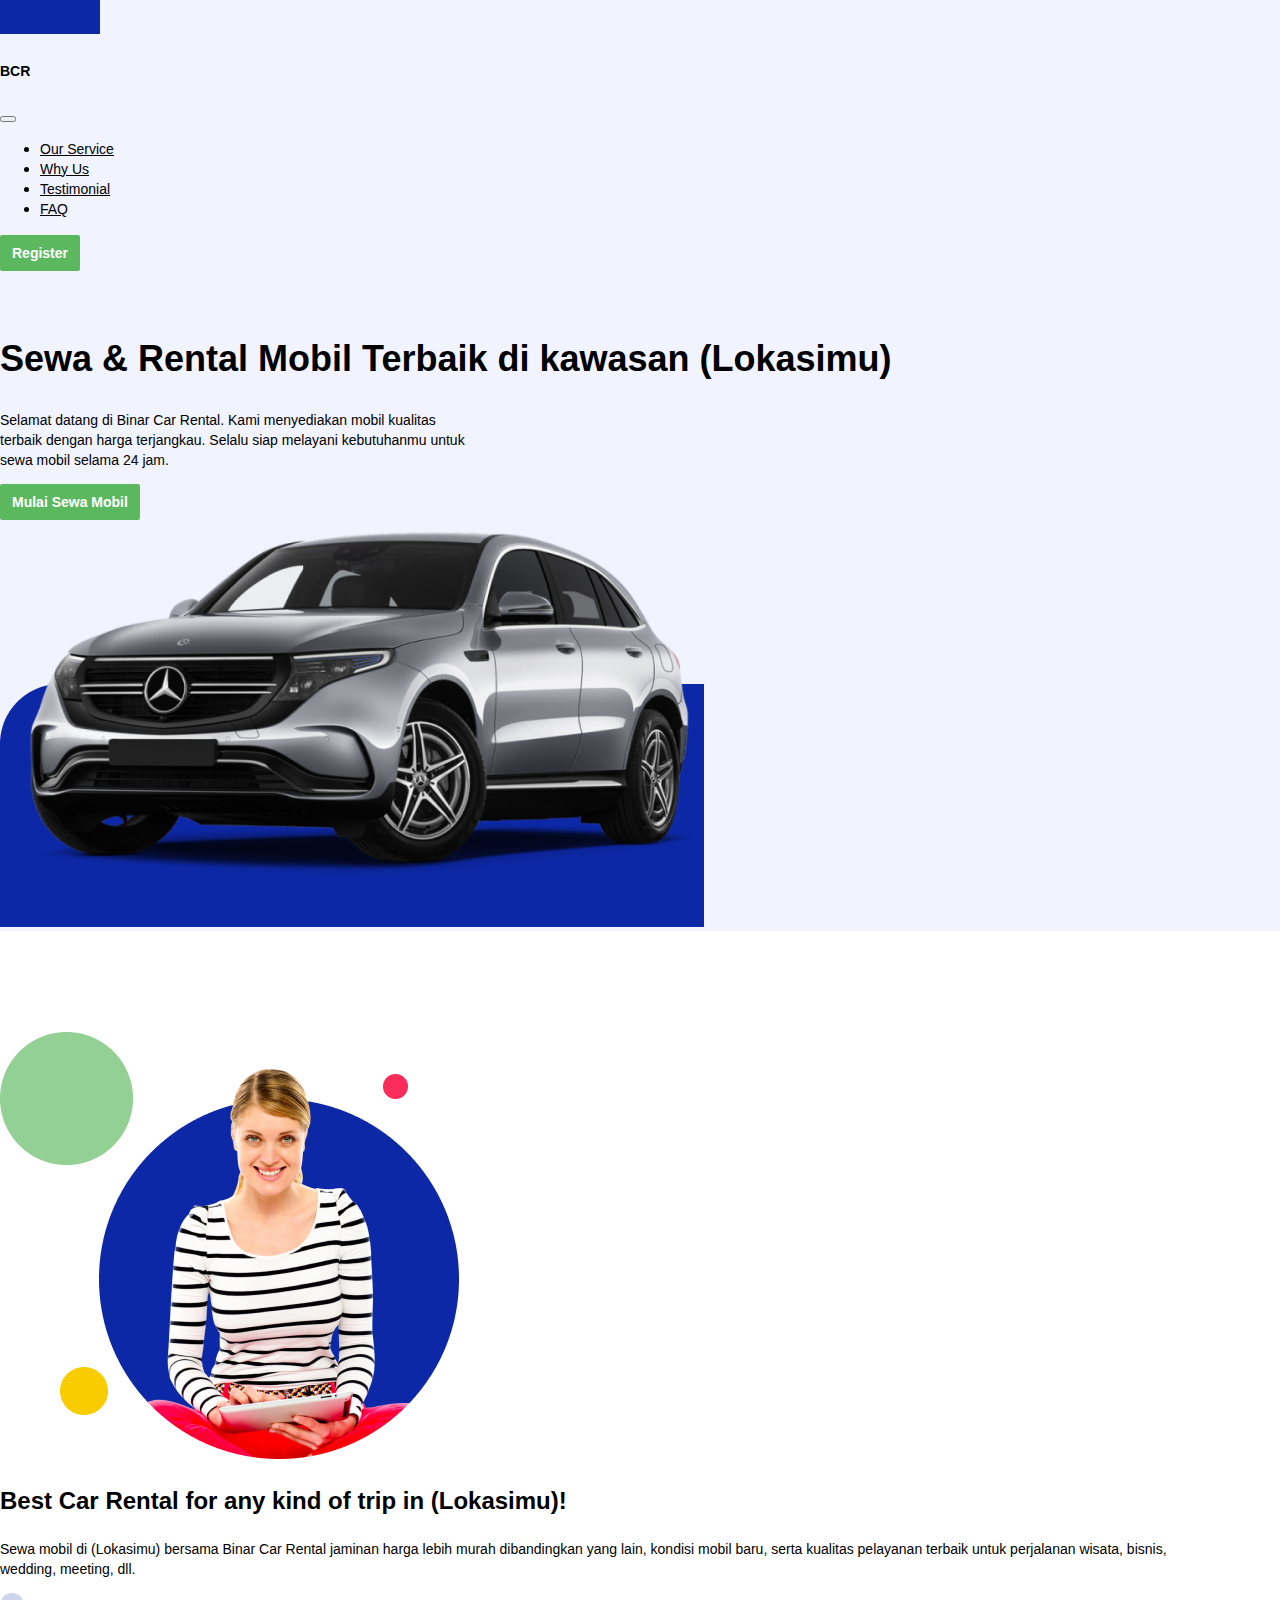
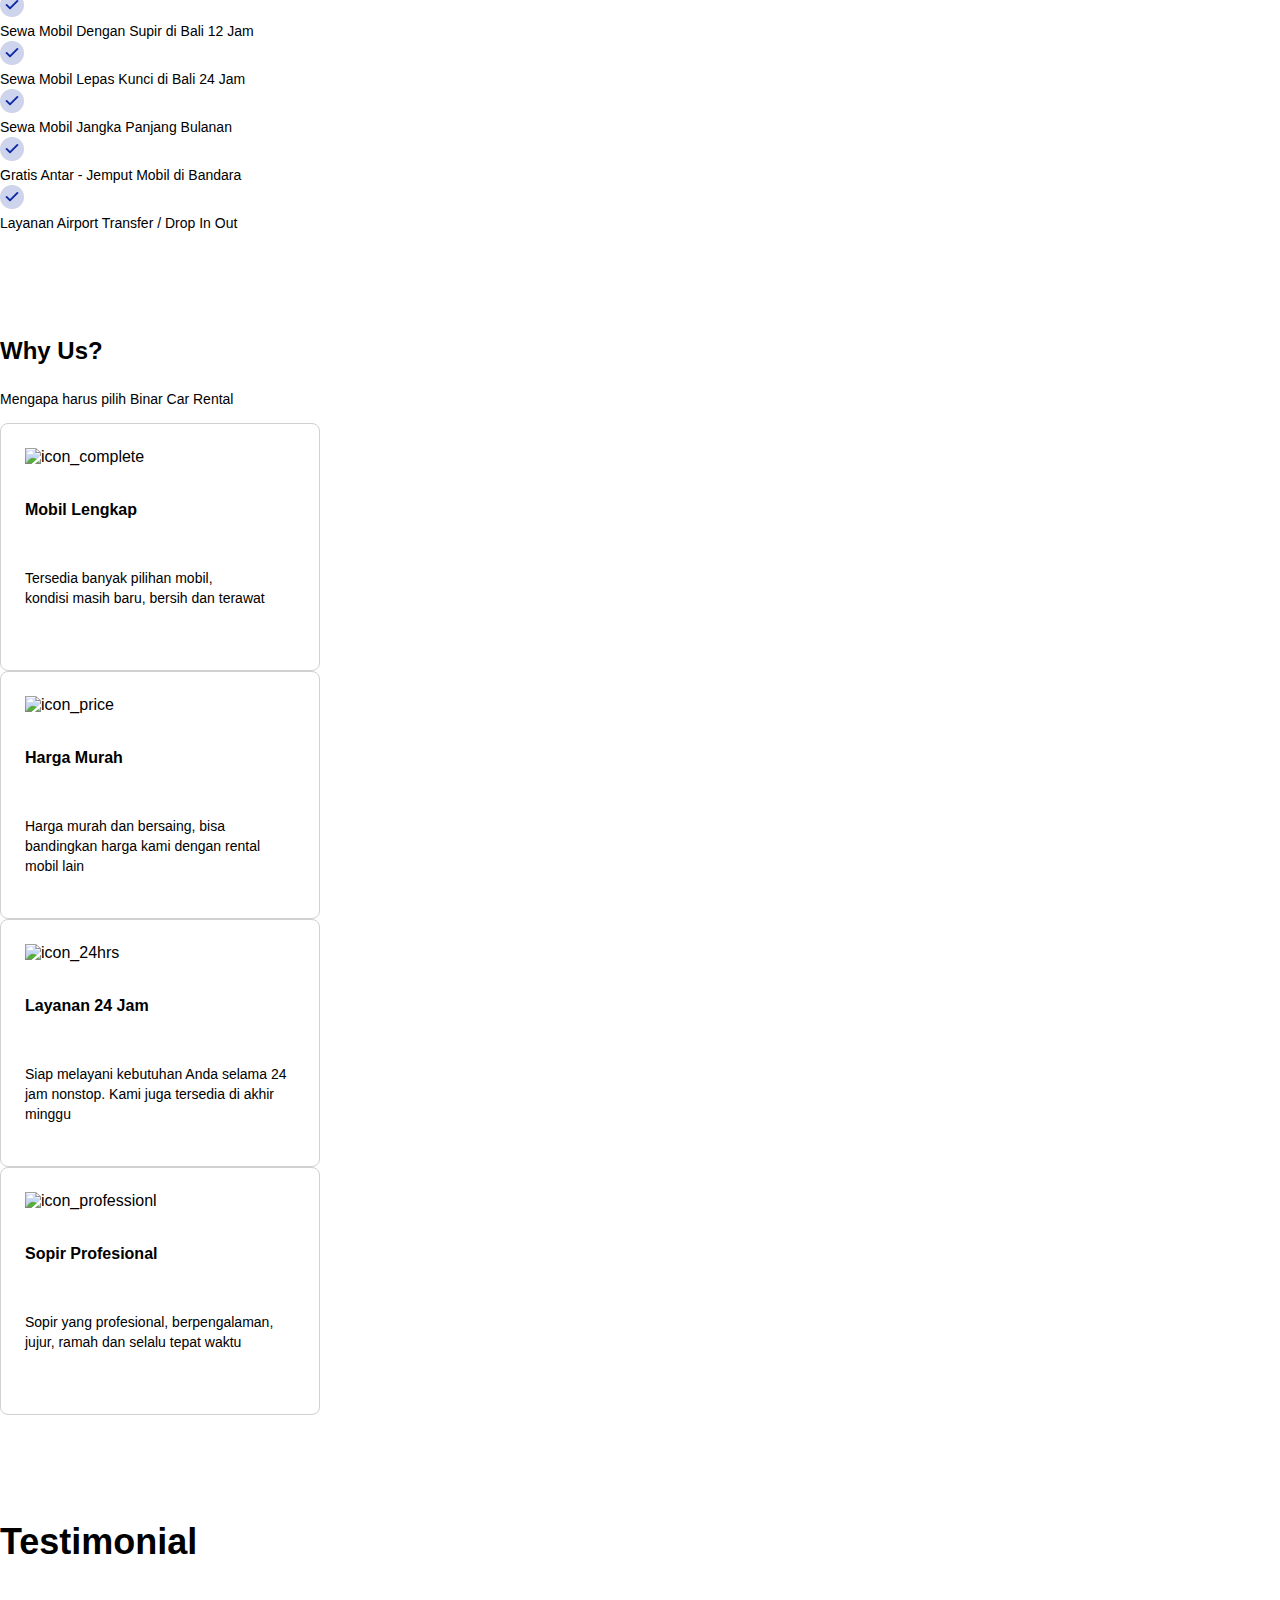
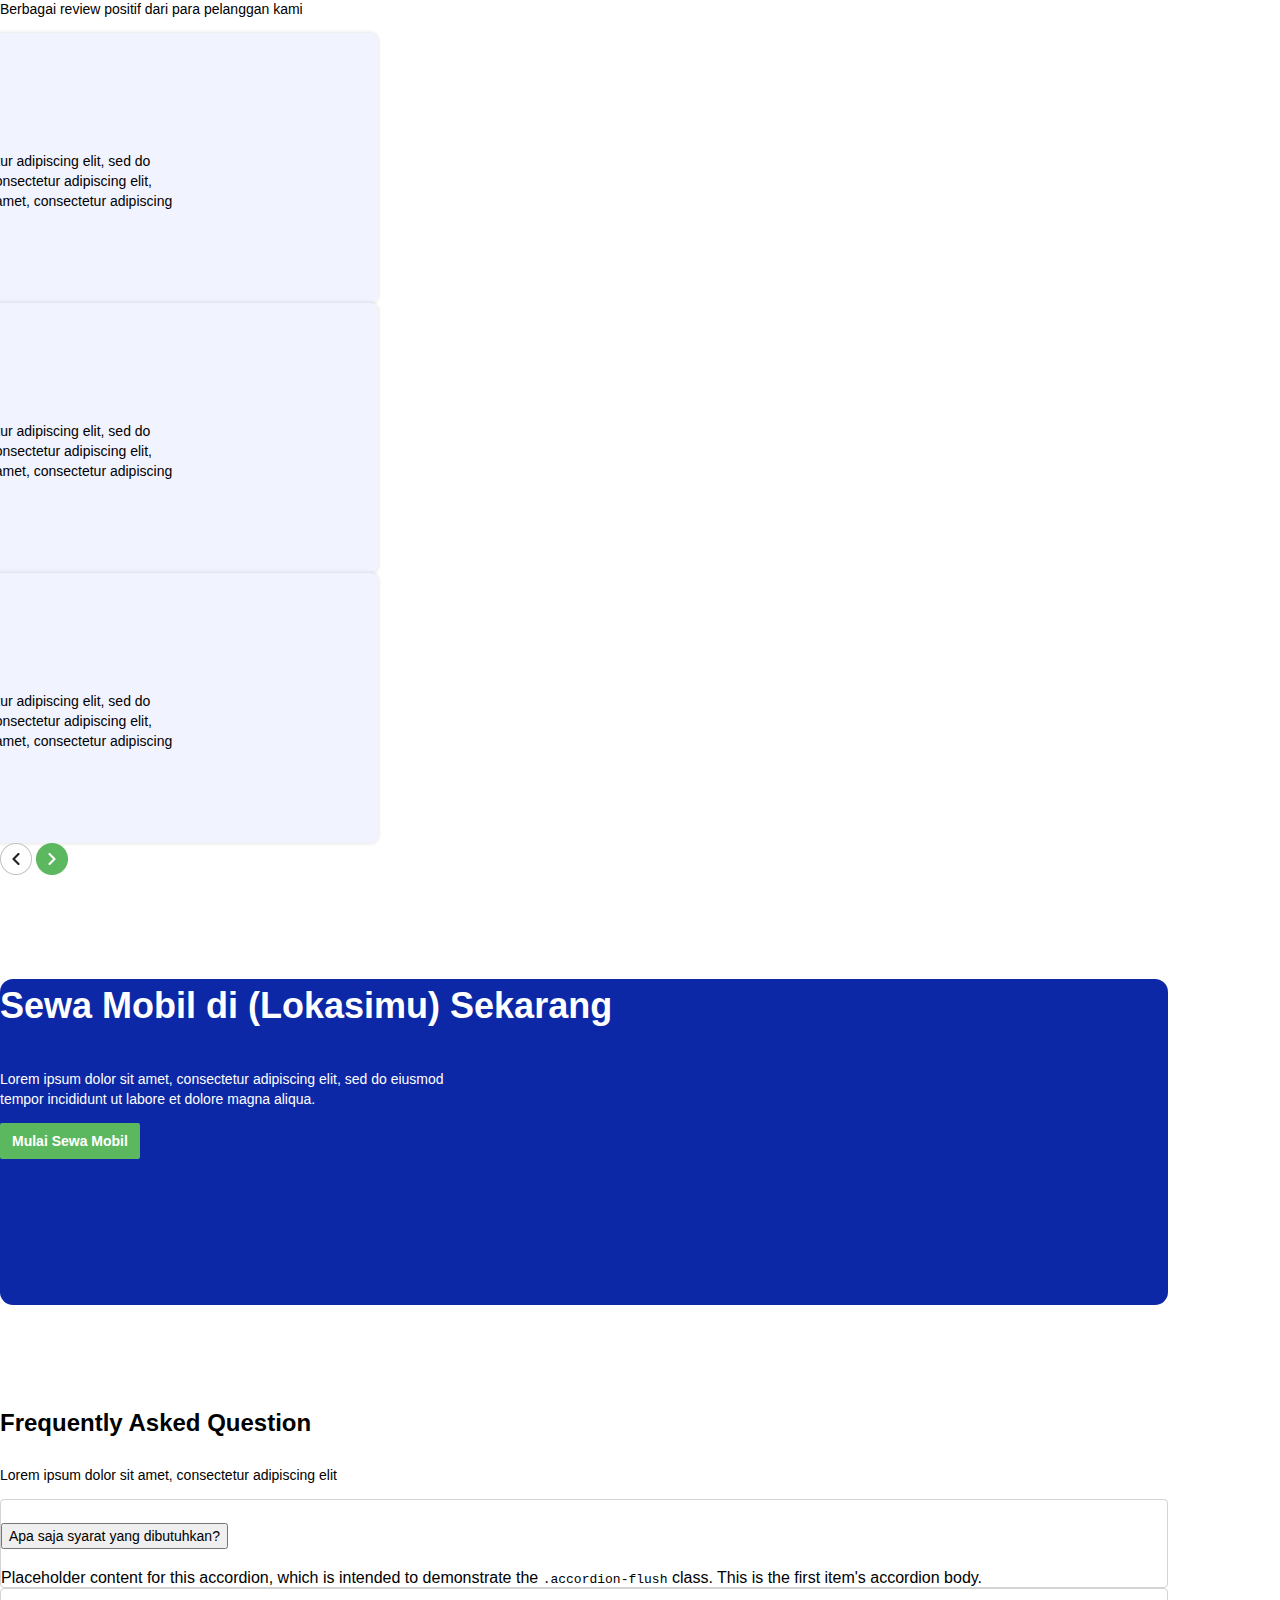
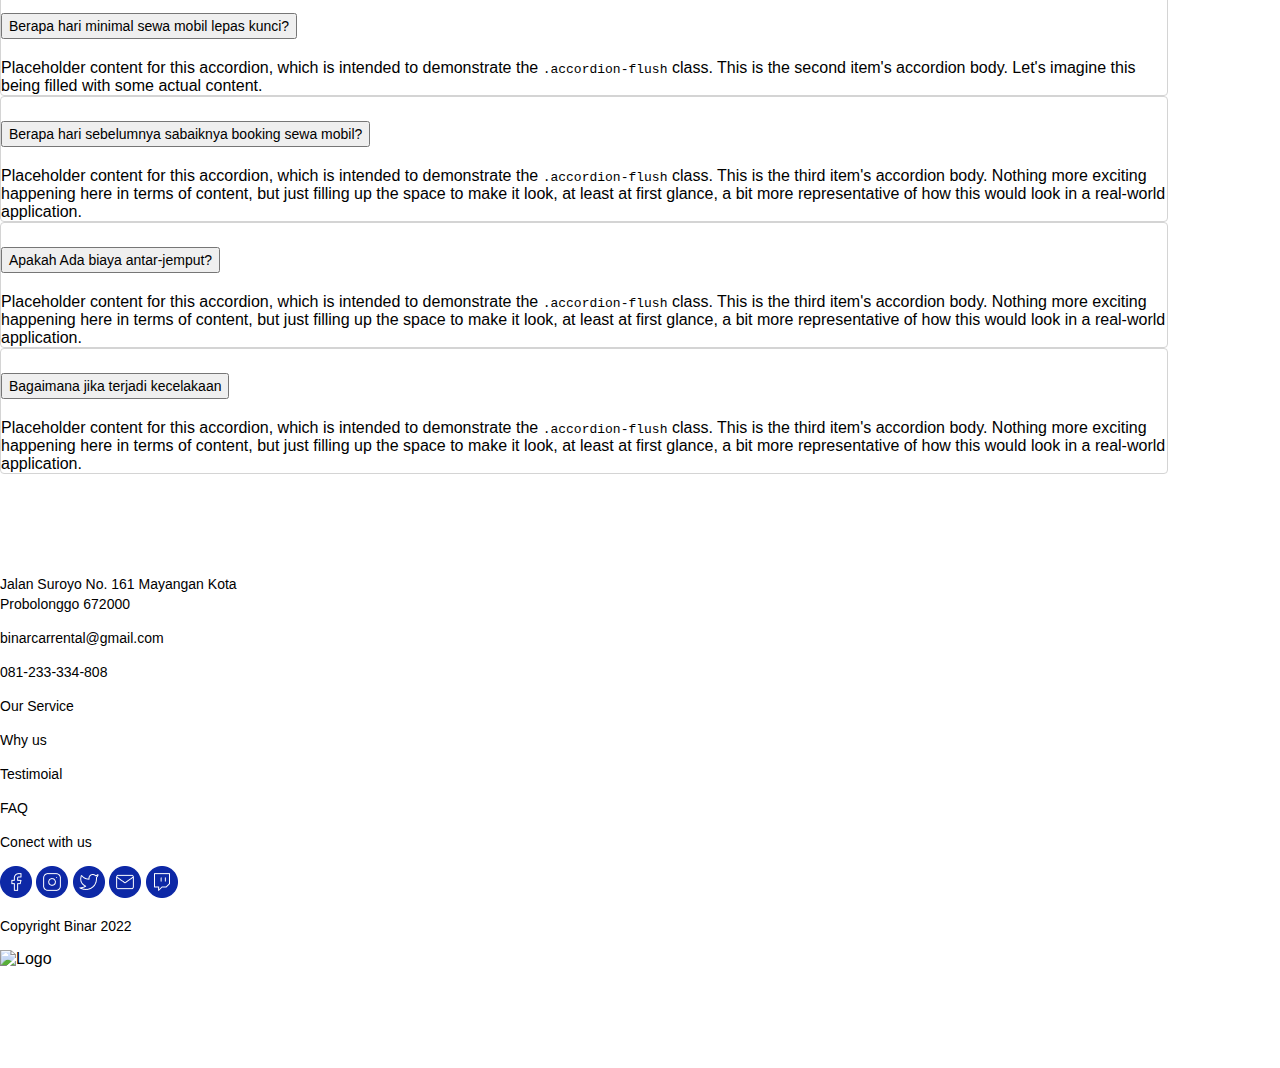
==== index.html @ ab1c1f04 "feat(rental-car):add landing page" ====
<!DOCTYPE html>
<html lang="en">

<head>
    <meta charset="UTF-8">
    <meta name="viewport" content="width=device-width, initial-scale=1.0">
    <title>Binar Rent Car</title>
    <link href="https://cdn.jsdelivr.net/npm/bootstrap@5.3.1/dist/css/bootstrap.min.css" rel="stylesheet"
        integrity="sha384-4bw+/aepP/YC94hEpVNVgiZdgIC5+VKNBQNGCHeKRQN+PtmoHDEXuppvnDJzQIu9" crossorigin="anonymous" />
    <link rel="stylesheet" href="style.css">
    <script src="https://cdn.jsdelivr.net/npm/bootstrap@5.3.1/dist/js/bootstrap.bundle.min.js"
        integrity="sha384-HwwvtgBNo3bZJJLYd8oVXjrBZt8cqVSpeBNS5n7C8IVInixGAoxmnlMuBnhbgrkm"
        crossorigin="anonymous"></script>
</head>

<body>
    <!-- NAVBAR -->
    <header class="navigation-bar max-body mx-auto">
        <nav class="navbar navbar-expand-lg nav-bg-color pt-4 pb-0">
            <div class="container max-content px-3 px-sm-3 px-xl-0">
                <a class="navbar-brand " href="#"><img src="assets/logo.png" alt="logo"></a>
                <button class="toggle-button " href="#offcanvasExample" role="button" data-bs-toggle="offcanvas"
                    data-bs-target="#offcanvasExample" aria-controls="offcanvasExample">
                    <img src="assets/fi_menu.svg" alt="toogle-icon">
                </button>

                <div class="offcanvas offcanvas-end flex-grow-0" style="max-width: 50% !important;" tabindex="-1"
                    id="offcanvasExample" aria-labelledby="offcanvasExampleLabel">
                    <div class="offcanvas-header pb-2">
                        <h5 class="offcanvas-title body-bold" id="offcanvasExample">BCR</h5>
                        <button type="button" class="btn-close" data-bs-dismiss="offcanvas" aria-label="Close"></button>
                    </div>
                    <div class="offcanvas-body end-0 pt-0">
                        <ul class="navbar-nav me-0">
                            <li class="nav-item mx-0 me-lg-2">
                                <a class="nav-link body-regular" href="#our-service">Our Service</a>
                            </li>
                            <li class="nav-item mx-0 mx-lg-2">
                                <a class="nav-link body-regular" href="#why-us">Why Us</a>
                            </li>
                            <li class="nav-item mx-0 mx-lg-2">
                                <a class="nav-link body-regular" href="#testimonial">Testimonial</a>
                            </li>
                            <li class="nav-item mx-0 mx-lg-2">
                                <a class="nav-link body-regular" href="#faq">FAQ</a>
                            </li>
                        </ul>
                        <button class="button-s mx-0 ms-lg-2">Register</button>
                    </div>
                </div>
            </div>
        </nav>
    </header>
    </header>
    <!-- HERO -->
    <section id="hero" class="nav-bg-color h-100 max-body mx-auto">
        <div class="container-fluid pt-37 px-0">
            <div class="row row-gap-4 mx-3 mx-md-0">
                <div class="col-lg-5 align-self-center offset-xl-1 px-0 ps-sm-3">
                    <h1 class="big-header">
                        Sewa & Rental Mobil Terbaik di kawasan (Lokasimu)
                    </h1>
                    <p class="body-light hero-p mt-2">
                        Selamat datang di Binar Car Rental. Kami menyediakan mobil
                        kualitas terbaik dengan harga terjangkau. Selalu siap melayani kebutuhanmu
                        untuk sewa mobil selama 24 jam.
                    </p>
                    <button class="button-s">Mulai Sewa Mobil</button>
                </div>
                <div class="col-lg-6 px-0 ps-lg-3 offset-xl-0 offset-lg-1 ">
                    <img src="assets/img_car.png" alt="car" class="img-fluid float-end">
                </div>
            </div>
        </div>
    </section>
    <!-- OUR SERVICE -->
    <section id="our-service" class="max-body mx-auto mt-100">
        <div class="container max-content">
            <div class="row gap-sm-5 px-3 row-gap-4 justify-content-center">
                <div class="col-10 col-sm-5 offset-sm-1 px-auto">
                    <img src="assets/img_service.png" alt="service" class="img-fluid">
                </div>
                <div class="col-sm-5 p-0">
                    <h2 class="heading-bold mb-0">
                        Best Car Rental for any kind of trip in (Lokasimu)!
                    </h2>
                    <p class="body-light pt-3">
                        Sewa mobil di (Lokasimu) bersama Binar Car Rental jaminan harga
                        lebih murah dibandingkan yang lain, kondisi mobil baru, serta
                        kualitas pelayanan terbaik untuk perjalanan wisata, bisnis,
                        wedding, meeting, dll.
                    </p>
                    <div class="d-block">
                        <div class="row mb-3">
                            <div class="col-1">
                                <img src="assets/Group-53.png" alt="ss" />
                            </div>
                            <div class="col body-light">Sewa Mobil Dengan Supir di Bali 12 Jam</div>
                        </div>
                        <div class="row mb-3">
                            <div class="col-1">
                                <img src="assets/Group-53.png" alt="ss" />
                            </div>
                            <div class="col body-light">Sewa Mobil Lepas Kunci di Bali 24 Jam</div>
                        </div>
                        <div class="row mb-3">
                            <div class="col-1">
                                <img src="assets/Group-53.png" alt="ss" />
                            </div>
                            <div class="col body-light">Sewa Mobil Jangka Panjang Bulanan</div>
                        </div>
                        <div class="row mb-3">
                            <div class="col-1">
                                <img src="assets/Group-53.png" alt="ss" />
                            </div>
                            <div class="col body-light">Gratis Antar - Jemput Mobil di Bandara</div>
                        </div>
                        <div class="row mb-3">
                            <div class="col-1">
                                <img src="assets/Group-53.png" alt="ss" />
                            </div>
                            <div class="col body-light">Layanan Airport Transfer / Drop In Out</div>
                        </div>
                    </div>

                </div>
            </div>
        </div>
        </div>
    </section>
    <!-- WHY US -->
    <section id="why-us" class="max-body mx-auto mt-100">
        <div class="container max-content px-3 p-xl-0">
            <h2 class="heading-bold mb-3">Why Us?</h2>
            <p class="body-light pb-4">Mengapa harus pilih Binar Car Rental</p>
            <div class="row justify-content-xl-between justify-content-evenly m-0 row-gap-3">
                <div class="why-card p-4">
                    <img class="card-image" src="https://i.ibb.co/s9cyy52/icon-complete.png" alt="icon_complete" />
                    <p class="title-bold m-0">Mobil Lengkap</p>
                    <p class="body-light m-0">
                        Tersedia banyak pilihan mobil, <br />
                        kondisi masih baru, bersih dan terawat
                    </p>
                </div>
                <div class="why-card p-4">
                    <img src="https://i.ibb.co/6g9q4qg/icon-price.png" alt="icon_price" />
                    <p class="title-bold m-0">Harga Murah</p>
                    <p class="body-light m-0">
                        Harga murah dan bersaing, bisa bandingkan harga kami dengan
                        rental mobil lain
                    </p>
                </div>
                <div class="why-card p-4">
                    <img src="https://i.ibb.co/St52MrM/icon-24hrs.png" alt="icon_24hrs" />
                    <p class="title-bold m-0">Layanan 24 Jam</p>
                    <p class="body-light m-0">
                        Siap melayani kebutuhan Anda selama 24 jam nonstop. Kami juga
                        tersedia di akhir minggu
                    </p>
                </div>
                <div class="why-card p-4">
                    <img src="https://i.ibb.co/0XvCKv4/icon-professional.png" alt="icon_professionl" />
                    <p class="title-bold m-0">Sopir Profesional</p>
                    <p class="body-light m-0">
                        Sopir yang profesional, berpengalaman, jujur, ramah dan selalu
                        tepat waktu
                    </p>
                </div>
            </div>
        </div>
    </section>
    <!-- TESTIMONiAL -->
    <section id="testimonial" class="max-body mt-100 mx-auto">
        <h2 class="big-header text-center mb-3">Testimonial</h2>
        <p class="body-light text-center pb-4">Berbagai review positif dari para pelanggan kami</p>
        <div class="testi-container d-flex flex-nowrap overflow-hidden">
            <div class="testi-card d-inline-flex justify-content-evenly align-items-center mx-3">
                <img src="assets/Pic-1.png" class="person-img" alt="person-1">
                <div class="">
                    <img src="assets/Rate.png" alt="rate" />
                    <p class="body-light my-2">
                        “Lorem ipsum dolor sit amet, consectetur adipiscing elit, sed do
                        eiusmod lorem ipsum dolor sit amet, consectetur adipiscing elit,
                        sed do eiusmod lorem ipsum dolor sit amet, consectetur
                        adipiscing elit, sed do eiusmod”
                    </p>
                    <p class="body-regular">John Dee 32, Bromo</p>
                </div>
            </div>
            <div class="testi-card d-inline-flex justify-content-evenly align-items-center mx-3">
                <img src="assets/Pic-1.png" class="person-img" alt="person-1">
                <div class="">
                    <img src="assets/Rate.png" alt="rate" />
                    <p class="body-light my-2">
                        “Lorem ipsum dolor sit amet, consectetur adipiscing elit, sed do
                        eiusmod lorem ipsum dolor sit amet, consectetur adipiscing elit,
                        sed do eiusmod lorem ipsum dolor sit amet, consectetur
                        adipiscing elit, sed do eiusmod”
                    </p>
                    <p class="body-regular">John Dee 32, Bromo</p>
                </div>
            </div>
            <div class="testi-card d-inline-flex justify-content-evenly align-items-center ms-3">
                <img src="assets/Pic-2.png" class="person-img" alt="person-1">
                <div class="">
                    <img src="assets/Rate.png" alt="rate" />
                    <p class="body-light my-2">
                        “Lorem ipsum dolor sit amet, consectetur adipiscing elit, sed do
                        eiusmod lorem ipsum dolor sit amet, consectetur adipiscing elit,
                        sed do eiusmod lorem ipsum dolor sit amet, consectetur
                        adipiscing elit, sed do eiusmod”
                    </p>
                    <p class="body-regular">John Dee 32, Bromo</p>
                </div>
            </div>
        </div>
        <div class="d-flex justify-content-center gap-4 mt-4">
            <img src="assets/Left button.png" alt="left">
            <img src="assets/Right button.png" alt="Right">
        </div>
    </section>
    <!-- BLUE BOX -->
    <section id="bluebox" class="max-body mx-auto mt-100">
        <div class="container max-content px-3 p-xl-0">
            <div class="blue-head text-center d-flex flex-column align-items-center justify-content-center h-100">
                <h3 class="big-header mb-3 mt-64">Sewa Mobil di (Lokasimu) Sekarang</h3>
                <p class="body-light mb-5">Lorem ipsum dolor sit amet, consectetur adipiscing elit, sed do eiusmod
                    tempor
                    incididunt ut labore et
                    dolore magna aliqua. </p>
                <button class="button-s mt-1 mb-64">Mulai Sewa Mobil</button>
            </div>
        </div>
        </div>
    </section>
    <!-- FAQ -->
    <section id="faq" class="max-body mx-auto mt-100">
        <div class="container max-content p-3 pb-0 p-xl-0">
            <div class="row justify-content-md-start justify-content-center">
                <div class="col-md-4">
                    <h3 class="heading-bold pb-2">Frequently Asked Question</h3>
                    <p class="body-light">Lorem ipsum dolor sit amet, consectetur adipiscing elit</p>
                </div>
                <div class="col-md-7 offset-md-1">
                    <div class="accordion accordion-flush" id="accordionFlushExample">
                        <div class="acordion-block mb-3">
                            <h2 class="accordion-header">
                                <button class="accordion-button collapsed body-light" type="button"
                                    data-bs-toggle="collapse" data-bs-target="#flush-collapseOne" aria-expanded="false"
                                    aria-controls="flush-collapseOne">
                                    Apa saja syarat yang dibutuhkan?
                                </button>
                            </h2>
                            <div id="flush-collapseOne" class="accordion-collapse collapse"
                                data-bs-parent="#accordionFlushExample">
                                <div class="accordion-body">Placeholder content for this accordion, which is intended to
                                    demonstrate the
                                    <code>.accordion-flush</code> class. This is the first item's accordion body.
                                </div>
                            </div>
                        </div>
                        <div class="acordion-block mb-3">
                            <h2 class="accordion-header">
                                <button class="accordion-button collapsed body-light" type="button"
                                    data-bs-toggle="collapse" data-bs-target="#flush-collapseTwo" aria-expanded="false"
                                    aria-controls="flush-collapseTwo">
                                    Berapa hari minimal sewa mobil lepas kunci?
                                </button>
                            </h2>
                            <div id="flush-collapseTwo" class="accordion-collapse collapse"
                                data-bs-parent="#accordionFlushExample">
                                <div class="accordion-body">Placeholder content for this accordion, which is intended to
                                    demonstrate the
                                    <code>.accordion-flush</code> class. This is the second item's accordion body. Let's
                                    imagine this
                                    being filled with some actual content.
                                </div>
                            </div>
                        </div>
                        <div class="acordion-block mb-3">
                            <h2 class="accordion-header">
                                <button class="accordion-button collapsed body-light" type="button"
                                    data-bs-toggle="collapse" data-bs-target="#flush-collapseThree"
                                    aria-expanded="false" aria-controls="flush-collapseThree">
                                    Berapa hari sebelumnya sabaiknya booking sewa mobil?
                                </button>
                            </h2>
                            <div id="flush-collapseThree" class="accordion-collapse collapse"
                                data-bs-parent="#accordionFlushExample">
                                <div class="accordion-body">Placeholder content for this accordion, which is intended to
                                    demonstrate the
                                    <code>.accordion-flush</code> class. This is the third item's accordion body.
                                    Nothing more exciting
                                    happening here in terms of content, but just filling up the space to make it look,
                                    at least at first
                                    glance, a bit more representative of how this would look in a real-world
                                    application.
                                </div>
                            </div>
                        </div>
                        <div class="acordion-block mb-3">
                            <h2 class="accordion-header">
                                <button class="accordion-button collapsed body-light" type="button"
                                    data-bs-toggle="collapse" data-bs-target="#flush-collapseFour" aria-expanded="false"
                                    aria-controls="flush-collapseFour">
                                    Apakah Ada biaya antar-jemput?
                                </button>
                            </h2>
                            <div id="flush-collapseFour" class="accordion-collapse collapse"
                                data-bs-parent="#accordionFlushExample">
                                <div class="accordion-body">Placeholder content for this accordion, which is intended to
                                    demonstrate the
                                    <code>.accordion-flush</code> class. This is the third item's accordion body.
                                    Nothing more exciting
                                    happening here in terms of content, but just filling up the space to make it look,
                                    at least at first
                                    glance, a bit more representative of how this would look in a real-world
                                    application.
                                </div>
                            </div>
                        </div>
                        <div class="acordion-block">
                            <h2 class="accordion-header">
                                <button class=" body-light accordion-button collapsed" type="button"
                                    data-bs-toggle="collapse" data-bs-target="#flush-collapseFive" aria-expanded="false"
                                    aria-controls="flush-collapseFive">
                                    Bagaimana jika terjadi kecelakaan
                                </button>
                            </h2>
                            <div id="flush-collapseFive" class="accordion-collapse collapse"
                                data-bs-parent="#accordionFlushExample">
                                <div class="accordion-body">Placeholder content for this accordion, which is intended to
                                    demonstrate the
                                    <code>.accordion-flush</code> class. This is the third item's accordion body.
                                    Nothing more exciting
                                    happening here in terms of content, but just filling up the space to make it look,
                                    at least at first
                                    glance, a bit more representative of how this would look in a real-world
                                    application.
                                </div>
                            </div>
                        </div>
                    </div>
                </div>
            </div>
        </div>
        </div>
    </section>
    <!-- FOOTER -->
    <section id="footer" class="max-body mx-auto mt-100 mb-100">
        <div class="container max-content p-3 p-xl-0">
            <div class="row justify-content-between m-0 row-gap-3">
                <div class="col-sm-3 p-0">
                    <p class="body-light">Jalan Suroyo No. 161 Mayangan Kota<br> Probolonggo 672000</p>
                    <p class="body-light">
                        binarcarrental@gmail.com
                    </p>
                    <p class="body-light mb-0">
                        081-233-334-808
                    </p>
                </div>
                <div class="col-sm-1 p-0">
                    <p class="body-regular">Our Service</p>
                    <p class="body-regular">Why us</p>
                    <p class="body-regular">Testimoial</p>
                    <p class="body-regular mb-0">FAQ</p>
                </div>
                <div class="col-sm-3 p-0">
                    <p class="body-light">Conect with us</p>
                    <div class="d-flex flex-wrap row-gap-3 column-gap-3">
                        <img src="assets/icon_facebook.png" alt="facebook">
                        <img src="assets/icon_instagram.png" alt="instagram">
                        <img src="assets/icon_twitter.png" alt="icon_twitter">
                        <img src="assets/icon_mail.png" alt="mail">
                        <img src="assets/icon_twitch.png" alt="twitch">
                    </div>
                </div>
                <div class="col-sm-3 p-0">
                    <p class="body-light">Copyright Binar 2022</p>
                    <img src="https://i.ibb.co/mDD1YMy/logo.png" alt="Logo">
                </div>
            </div>
        </div>
    </section>
</body>

</html>
---- style.css ----
:root {
  --darkblue01: #cfd4ed;
  --darkblue02: #aeb7e1;
  --darkblue03: #5e70c4;
  --darkblue04: #0d28a6;
  --darkblue05: #091b6f;
  --limegreen01: #def1df;
  --limegreen02: #c9e7ca;
  --limegreen03: #92d094;
  --limegreen04: #5cb85f;
  --limegreen05: #3d7b3f;
  --neutral01: #ffffff;
  --neutral02: #d0d0d0;
  --neutral03: #8a8a8a;
  --neutral04: #3c3c3c;
  --neutral05: #151515;
  --alert-danger: #fa2c5a;
  --alert-warning: #f9cc00;
  --alert-succes: #73ca5c;
  --fwlight: 300;
  --fwreguler: 400;
  --fwbold: 700;
}

body {
  font-family: Helvetica, sans-serif !important;
  margin: 0;
}
.max-content {
  max-width: 1168px !important;
}
.max-body {
  max-width: 1440px;
}
.mb-100 {
  margin-bottom: 100px;
}
.mt-100 {
  margin-top: 100px;
}
.ml-100 {
  margin-left: 100px;
}
.mt-64 {
  margin-top: 64px;
}
.mb-64 {
  margin-bottom: 64px;
}
.pt-37 {
  padding-top: 37px;
}
/* font style */
.big-header {
  font-size: 36px;
  line-height: 54px;
  font-weight: var(--fwbold);
}
.body-light {
  font-size: 14px;
  font-weight: var(--fwlight) !important;
  line-height: 20px;
}
.body-regular {
  font-size: 14px !important;
  font-weight: var(--fwreguler) !important;
  line-height: 20px;
  color: black !important;
}
.body-bold {
  font-size: 14px;
  font-weight: var(--fwbold);
  line-height: 20px;
  color: black;
}
.heading-bold {
  font-size: 24px;
  font-weight: var(--fwbold);
  line-height: 36px;
  color: black;
}
.title-bold {
  font-size: 16px;
  font-weight: var(--fwbold);
  line-height: 24px;
  color: black;
}

/* NAVBAR SECTION */
.nav-bg-color {
  background-color: #f1f3ff;
}
.button-s {
  color: var(--neutral-10, #fff);
  font-size: 14px;
  font-weight: 700;
  line-height: 20px;
  display: inline-flex;
  padding: 8px 12px;
  justify-content: center;
  align-items: center;
  border-radius: 2px;
  background-color: var(--limegreen04);
  border: 0;
}
.button-s:hover {
  transform: scale(1.05);
  transition: all 0.3s ease;
}
.button-s:active {
  transform: scale(1);
  transition: all 0.3s ease;
}
.navbar-nav .nav-item a:hover {
  transform: scale(1.05);
  transition: all 0.3 ease;
}
.toggle-button {
  border: none;
}

/* HERO */
#hero .max-content {
  padding-top: 37px;
}
.hero-p {
  max-width: 468px;
}
.img-car {
  max-width: 704px;
}

/* WHY US */
.why-card {
  width: 270px !important;
  height: 198px !important;
  display: flex;
  padding: 24px;
  flex-direction: column;
  align-items: flex-start;
  gap: 16px;
  border-radius: 8px;
  border: 1px solid var(--neutral02);
}

/* TESTIMONIAL */
.person-img {
  width: 80px;
  height: 80px;
}
.testi-card {
  width: 619px;
  height: 270px;
  flex-shrink: 0;
  border-radius: 8px;
  background: #f1f3ff;
  box-shadow: 0px 0px 4px 0px rgba(0, 0, 0, 0.15);
}
.testi-card div {
  max-width: 415px;
}
.testi-container {
  margin-left: -241px;
}

/* BLUEbox */
.blue-head {
  color: var(--neutral01);
  border-radius: 13px;
  background: var(--primary-dark-blue-04, #0d28a6);
  width: 100%;
  height: 326px;
}
.blue-head p {
  max-width: 468px;
}
/* FAQ */
.acordion-block {
  flex-shrink: 0;
  border-radius: 4px;
  border: 1px solid #d4d4d4;
  background: #fff;
}

/* responsive */
@media screen and (min-width: 992px) {
  .toggle-button {
    display: none;
  }
}
@media screen and (max-width: 768px) {
  section {
    margin-top: 60px !important;
  }
  #hero {
    margin-top: 0 !important;
    padding-top: 32px;
  }
  #hero .container-fluid {
    padding-top: 0;
  }
  #footer {
    margin-bottom: 60px !important;
  }
  .why-card {
    height: auto !important;
    width: 100vw !important;
  }
  .blue-head h3 {
    font-size: 24px;
    font-weight: var(--fwbold);
    max-width: 64.6%;
    line-height: 36px;
  }
  .blue-head p {
    max-width: 64.6%;
  }
}
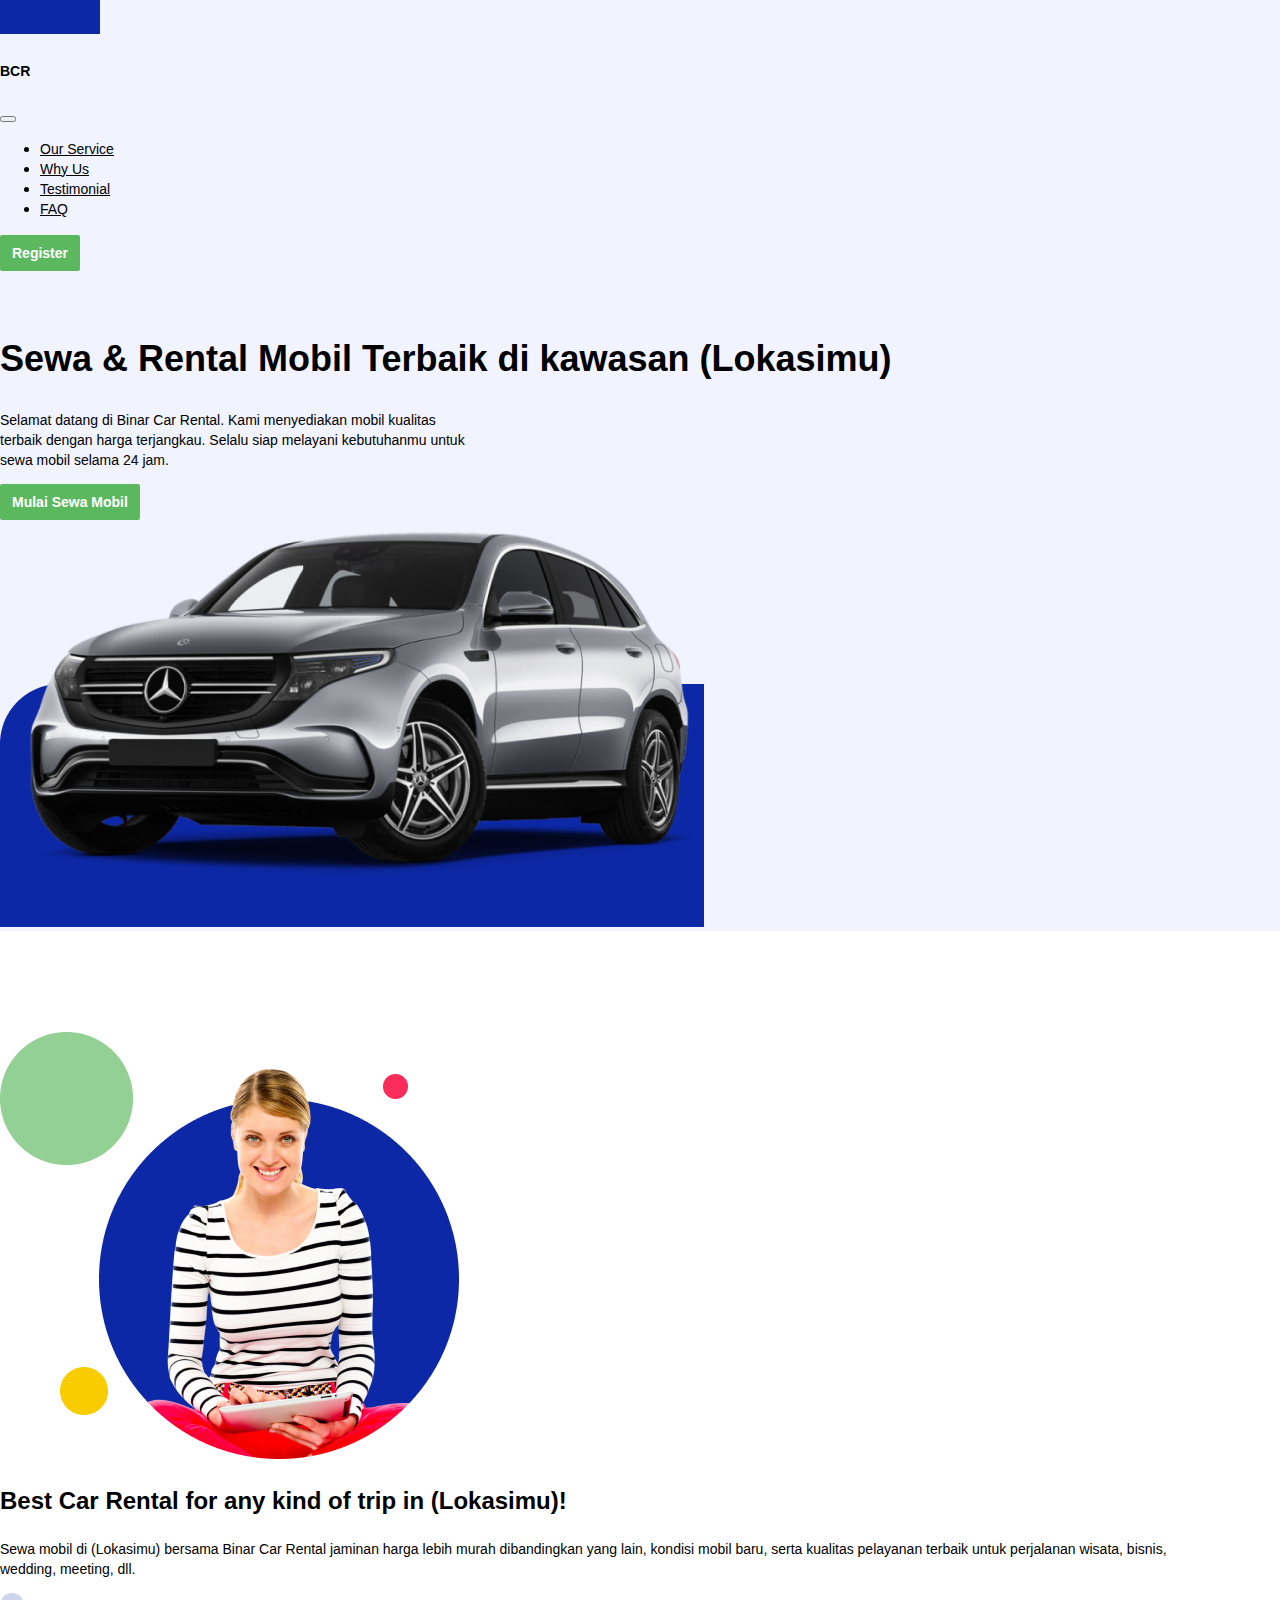
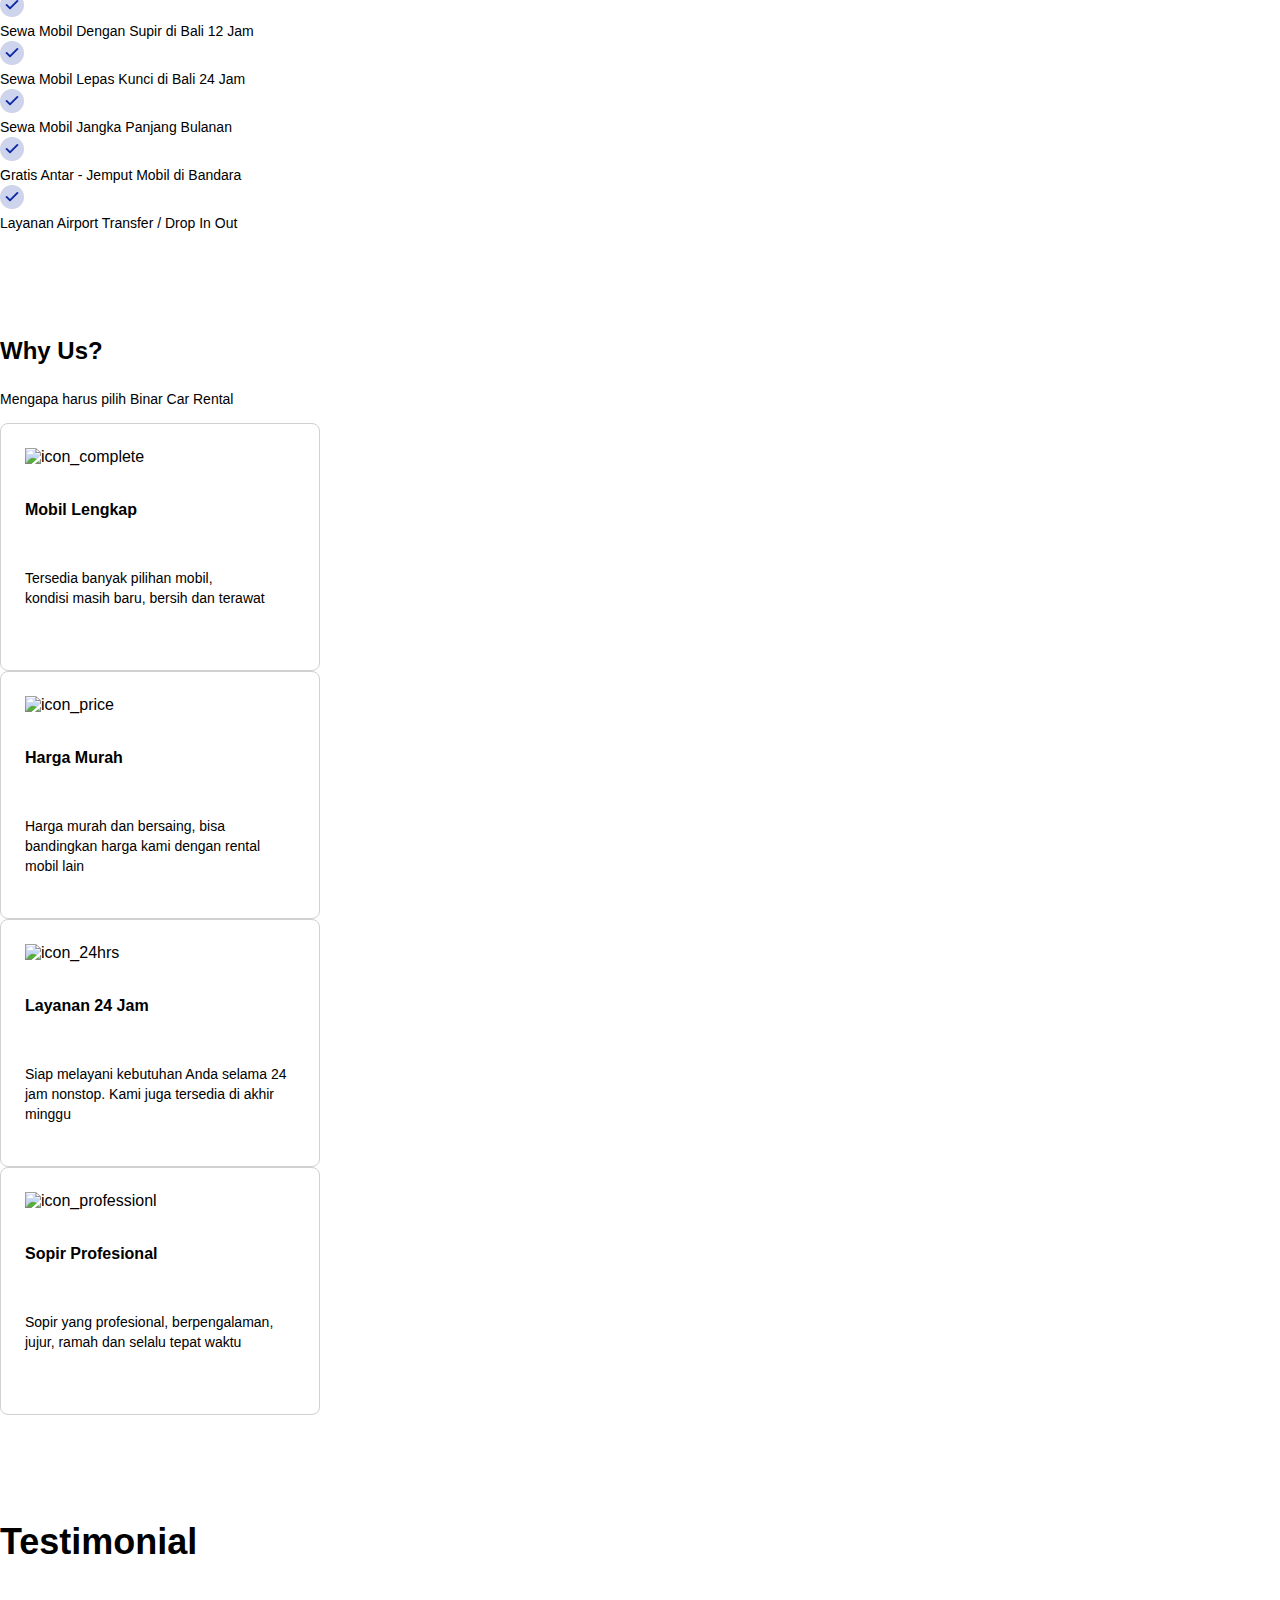
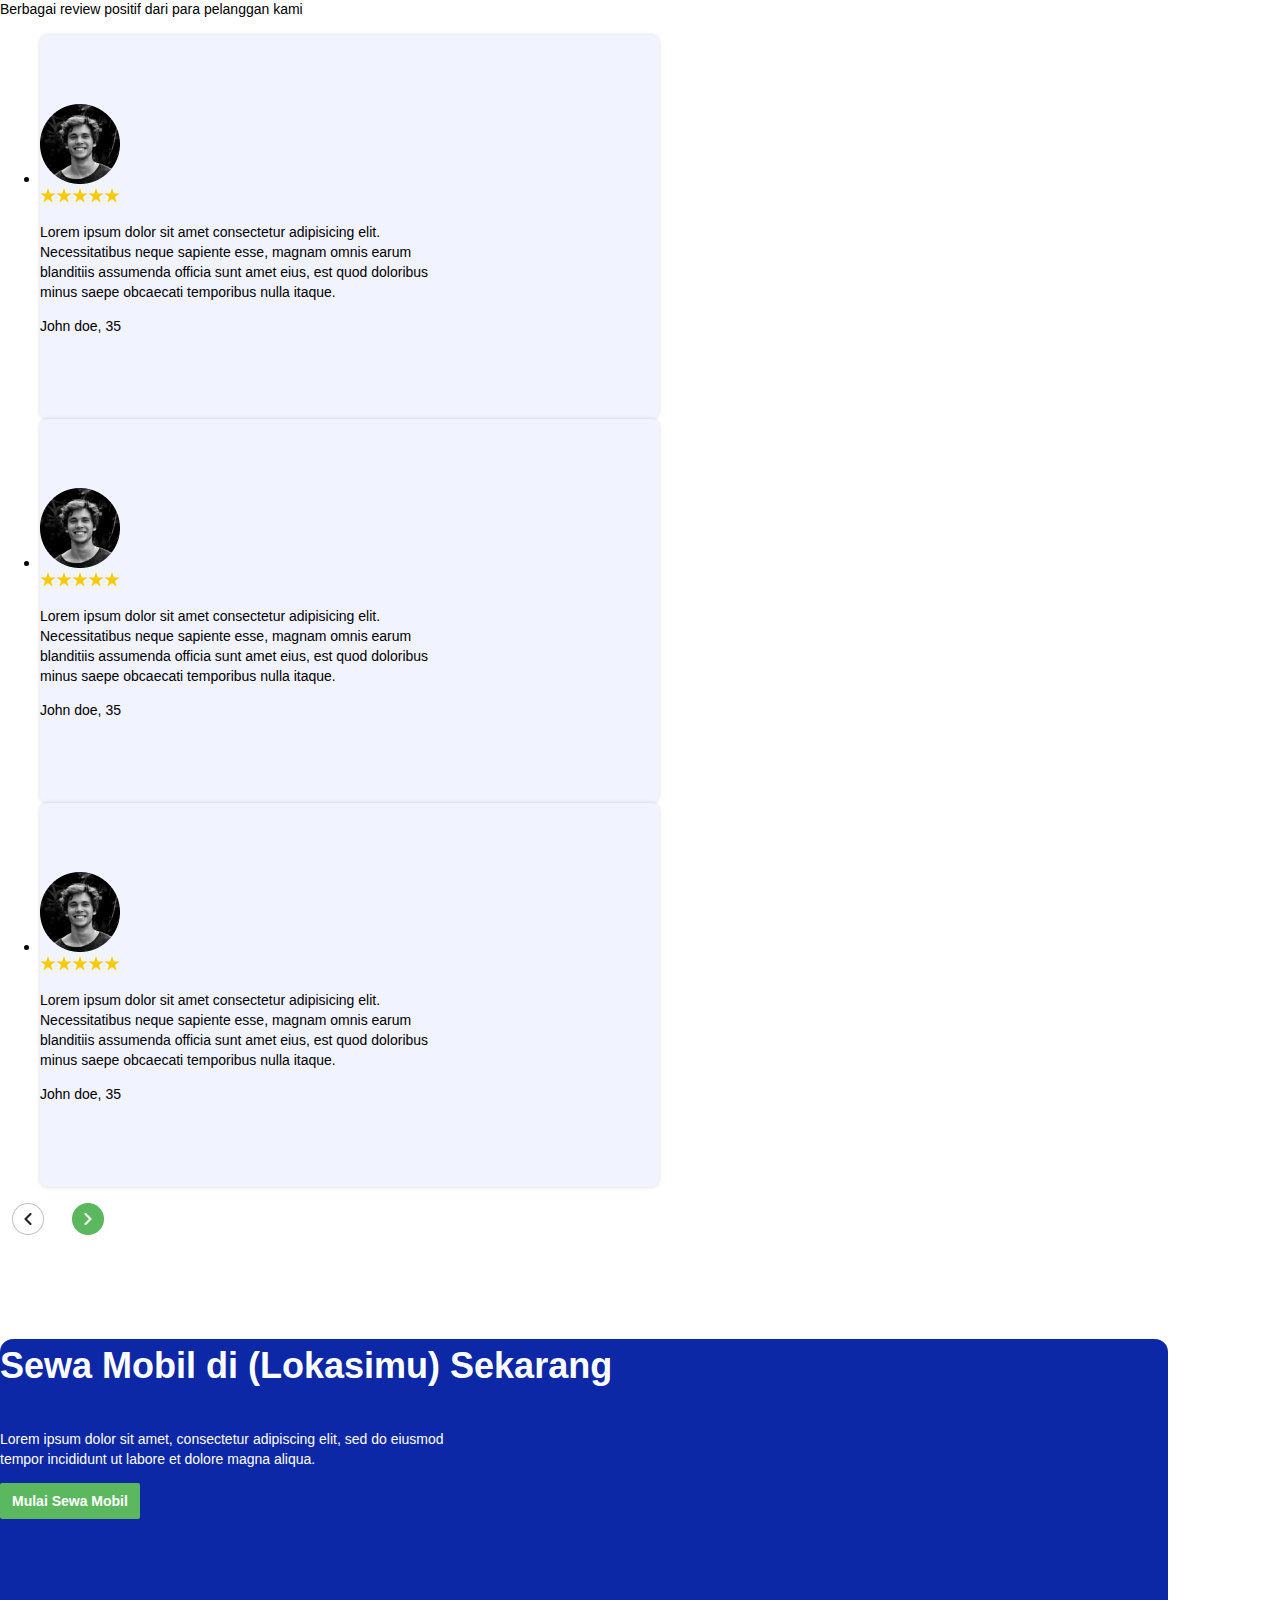
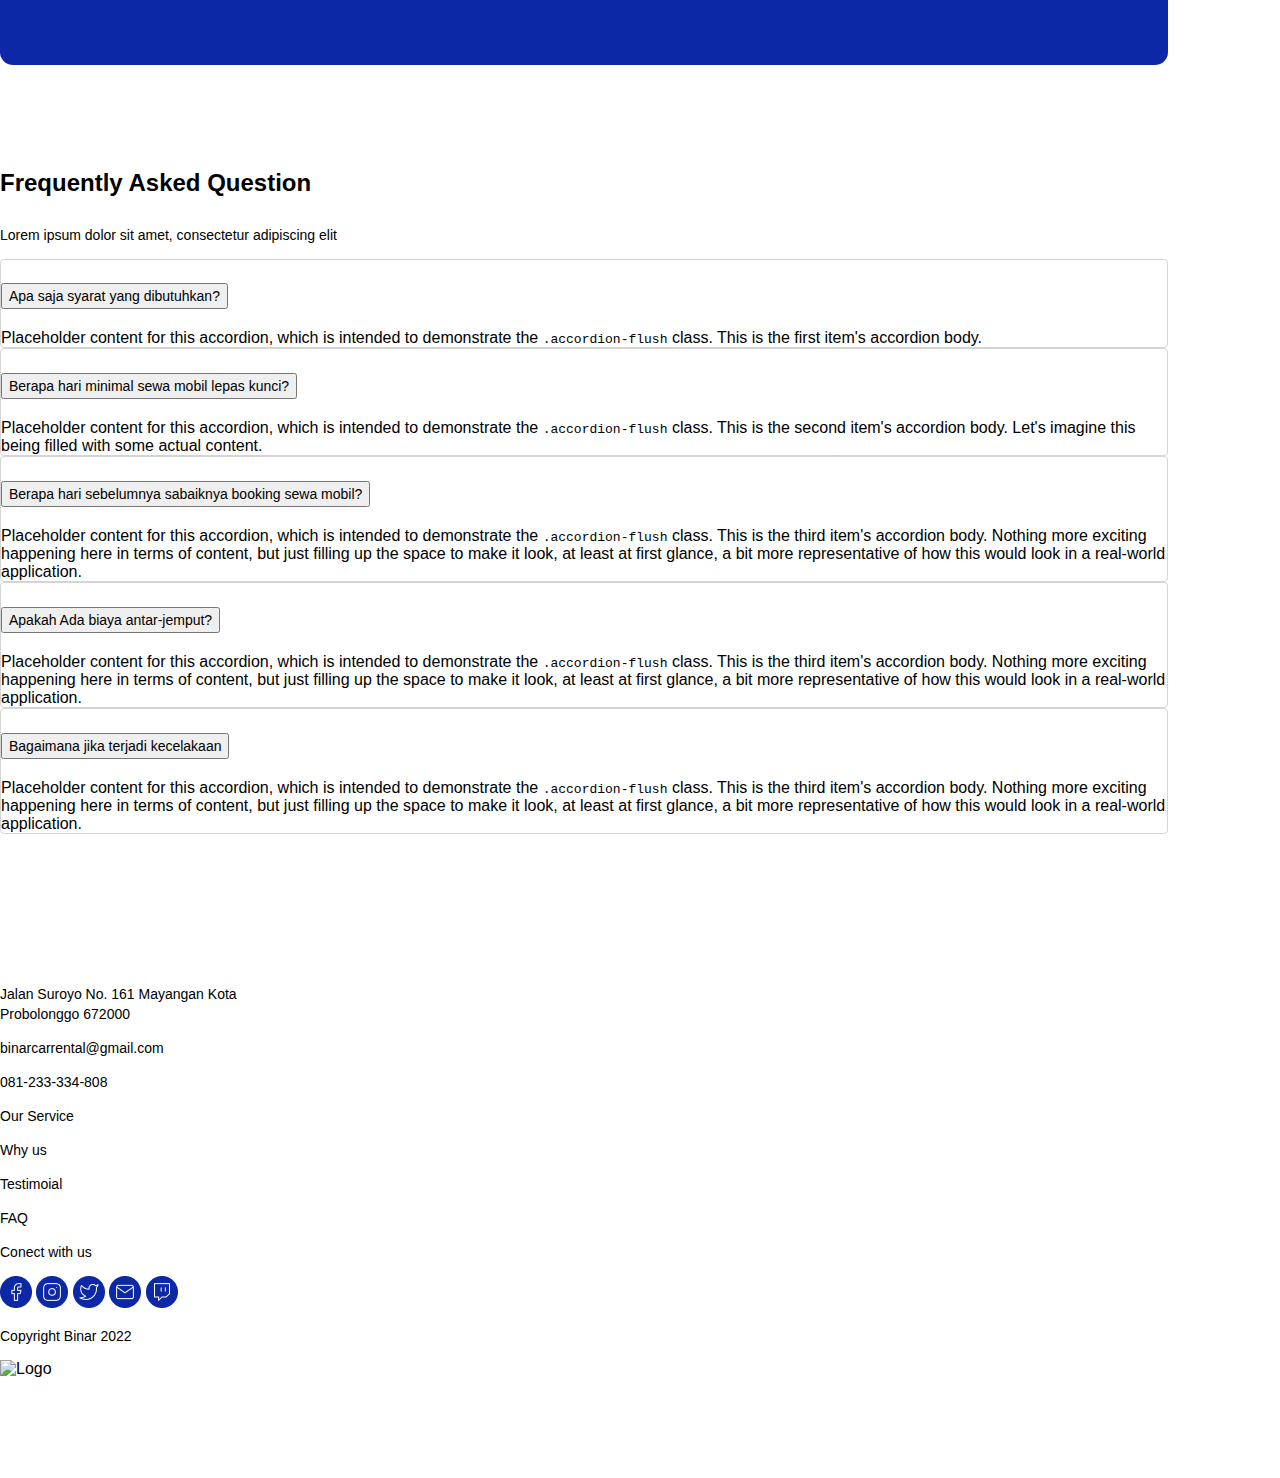
==== commit 614b86a0: "fix(car-rental): fix carousel and adjust style" ====
--- a/index.html
+++ b/index.html
@@ -2,386 +2,458 @@
 <html lang="en">
 
 <head>
-    <meta charset="UTF-8">
-    <meta name="viewport" content="width=device-width, initial-scale=1.0">
-    <title>Binar Rent Car</title>
-    <link href="https://cdn.jsdelivr.net/npm/bootstrap@5.3.1/dist/css/bootstrap.min.css" rel="stylesheet"
-        integrity="sha384-4bw+/aepP/YC94hEpVNVgiZdgIC5+VKNBQNGCHeKRQN+PtmoHDEXuppvnDJzQIu9" crossorigin="anonymous" />
-    <link rel="stylesheet" href="style.css">
-    <script src="https://cdn.jsdelivr.net/npm/bootstrap@5.3.1/dist/js/bootstrap.bundle.min.js"
-        integrity="sha384-HwwvtgBNo3bZJJLYd8oVXjrBZt8cqVSpeBNS5n7C8IVInixGAoxmnlMuBnhbgrkm"
-        crossorigin="anonymous"></script>
+   <meta charset="UTF-8">
+   <meta name="viewport" content="width=device-width, initial-scale=1.0">
+   <title>Binar Rent Car</title>
+   <link href="https://cdn.jsdelivr.net/npm/bootstrap@5.3.1/dist/css/bootstrap.min.css" rel="stylesheet"
+      integrity="sha384-4bw+/aepP/YC94hEpVNVgiZdgIC5+VKNBQNGCHeKRQN+PtmoHDEXuppvnDJzQIu9" crossorigin="anonymous" />
+   <link rel="stylesheet" href="https://cdnjs.cloudflare.com/ajax/libs/Glide.js/3.6.0/css/glide.core.min.css"
+      integrity="sha512-tYKqO78H3mRRCHa75fms1gBvGlANz0JxjN6fVrMBvWL+vOOy200npwJ69OBl9XEsTu3yVUvZNrdWFIIrIf8FLg=="
+      crossorigin="anonymous" referrerpolicy="no-referrer" />
+   <link rel="stylesheet" href="https://cdnjs.cloudflare.com/ajax/libs/Glide.js/3.6.0/css/glide.theme.css"
+      integrity="sha512-rF+FkLhdJu8p6NNoi0y30W5xPessa8yC8/3u3p5/biTeDpsxik1XfrgfqZG/mUmJ/2cA73nArDuWnX2JQLvlmw=="
+      crossorigin="anonymous" referrerpolicy="no-referrer" />
+   <link rel="stylesheet" href="style.css">
 </head>
 
 <body>
-    <!-- NAVBAR -->
-    <header class="navigation-bar max-body mx-auto">
-        <nav class="navbar navbar-expand-lg nav-bg-color pt-4 pb-0">
-            <div class="container max-content px-3 px-sm-3 px-xl-0">
-                <a class="navbar-brand " href="#"><img src="assets/logo.png" alt="logo"></a>
-                <button class="toggle-button " href="#offcanvasExample" role="button" data-bs-toggle="offcanvas"
-                    data-bs-target="#offcanvasExample" aria-controls="offcanvasExample">
-                    <img src="assets/fi_menu.svg" alt="toogle-icon">
-                </button>
-
-                <div class="offcanvas offcanvas-end flex-grow-0" style="max-width: 50% !important;" tabindex="-1"
-                    id="offcanvasExample" aria-labelledby="offcanvasExampleLabel">
-                    <div class="offcanvas-header pb-2">
-                        <h5 class="offcanvas-title body-bold" id="offcanvasExample">BCR</h5>
-                        <button type="button" class="btn-close" data-bs-dismiss="offcanvas" aria-label="Close"></button>
-                    </div>
-                    <div class="offcanvas-body end-0 pt-0">
-                        <ul class="navbar-nav me-0">
-                            <li class="nav-item mx-0 me-lg-2">
-                                <a class="nav-link body-regular" href="#our-service">Our Service</a>
-                            </li>
-                            <li class="nav-item mx-0 mx-lg-2">
-                                <a class="nav-link body-regular" href="#why-us">Why Us</a>
-                            </li>
-                            <li class="nav-item mx-0 mx-lg-2">
-                                <a class="nav-link body-regular" href="#testimonial">Testimonial</a>
-                            </li>
-                            <li class="nav-item mx-0 mx-lg-2">
-                                <a class="nav-link body-regular" href="#faq">FAQ</a>
-                            </li>
-                        </ul>
-                        <button class="button-s mx-0 ms-lg-2">Register</button>
-                    </div>
-                </div>
-            </div>
-        </nav>
-    </header>
-    </header>
-    <!-- HERO -->
-    <section id="hero" class="nav-bg-color h-100 max-body mx-auto">
-        <div class="container-fluid pt-37 px-0">
-            <div class="row row-gap-4 mx-3 mx-md-0">
-                <div class="col-lg-5 align-self-center offset-xl-1 px-0 ps-sm-3">
-                    <h1 class="big-header">
-                        Sewa & Rental Mobil Terbaik di kawasan (Lokasimu)
-                    </h1>
-                    <p class="body-light hero-p mt-2">
-                        Selamat datang di Binar Car Rental. Kami menyediakan mobil
-                        kualitas terbaik dengan harga terjangkau. Selalu siap melayani kebutuhanmu
-                        untuk sewa mobil selama 24 jam.
-                    </p>
-                    <button class="button-s">Mulai Sewa Mobil</button>
-                </div>
-                <div class="col-lg-6 px-0 ps-lg-3 offset-xl-0 offset-lg-1 ">
-                    <img src="assets/img_car.png" alt="car" class="img-fluid float-end">
-                </div>
-            </div>
-        </div>
-    </section>
-    <!-- OUR SERVICE -->
-    <section id="our-service" class="max-body mx-auto mt-100">
-        <div class="container max-content">
-            <div class="row gap-sm-5 px-3 row-gap-4 justify-content-center">
-                <div class="col-10 col-sm-5 offset-sm-1 px-auto">
-                    <img src="assets/img_service.png" alt="service" class="img-fluid">
-                </div>
-                <div class="col-sm-5 p-0">
-                    <h2 class="heading-bold mb-0">
-                        Best Car Rental for any kind of trip in (Lokasimu)!
-                    </h2>
-                    <p class="body-light pt-3">
-                        Sewa mobil di (Lokasimu) bersama Binar Car Rental jaminan harga
-                        lebih murah dibandingkan yang lain, kondisi mobil baru, serta
-                        kualitas pelayanan terbaik untuk perjalanan wisata, bisnis,
-                        wedding, meeting, dll.
-                    </p>
-                    <div class="d-block">
-                        <div class="row mb-3">
-                            <div class="col-1">
-                                <img src="assets/Group-53.png" alt="ss" />
-                            </div>
-                            <div class="col body-light">Sewa Mobil Dengan Supir di Bali 12 Jam</div>
-                        </div>
-                        <div class="row mb-3">
-                            <div class="col-1">
-                                <img src="assets/Group-53.png" alt="ss" />
-                            </div>
-                            <div class="col body-light">Sewa Mobil Lepas Kunci di Bali 24 Jam</div>
-                        </div>
-                        <div class="row mb-3">
-                            <div class="col-1">
-                                <img src="assets/Group-53.png" alt="ss" />
-                            </div>
-                            <div class="col body-light">Sewa Mobil Jangka Panjang Bulanan</div>
-                        </div>
-                        <div class="row mb-3">
-                            <div class="col-1">
-                                <img src="assets/Group-53.png" alt="ss" />
-                            </div>
-                            <div class="col body-light">Gratis Antar - Jemput Mobil di Bandara</div>
-                        </div>
-                        <div class="row mb-3">
-                            <div class="col-1">
-                                <img src="assets/Group-53.png" alt="ss" />
-                            </div>
-                            <div class="col body-light">Layanan Airport Transfer / Drop In Out</div>
-                        </div>
-                    </div>
-
-                </div>
-            </div>
-        </div>
-        </div>
-    </section>
-    <!-- WHY US -->
-    <section id="why-us" class="max-body mx-auto mt-100">
-        <div class="container max-content px-3 p-xl-0">
-            <h2 class="heading-bold mb-3">Why Us?</h2>
-            <p class="body-light pb-4">Mengapa harus pilih Binar Car Rental</p>
-            <div class="row justify-content-xl-between justify-content-evenly m-0 row-gap-3">
-                <div class="why-card p-4">
-                    <img class="card-image" src="https://i.ibb.co/s9cyy52/icon-complete.png" alt="icon_complete" />
-                    <p class="title-bold m-0">Mobil Lengkap</p>
-                    <p class="body-light m-0">
-                        Tersedia banyak pilihan mobil, <br />
-                        kondisi masih baru, bersih dan terawat
-                    </p>
-                </div>
-                <div class="why-card p-4">
-                    <img src="https://i.ibb.co/6g9q4qg/icon-price.png" alt="icon_price" />
-                    <p class="title-bold m-0">Harga Murah</p>
-                    <p class="body-light m-0">
-                        Harga murah dan bersaing, bisa bandingkan harga kami dengan
-                        rental mobil lain
-                    </p>
-                </div>
-                <div class="why-card p-4">
-                    <img src="https://i.ibb.co/St52MrM/icon-24hrs.png" alt="icon_24hrs" />
-                    <p class="title-bold m-0">Layanan 24 Jam</p>
-                    <p class="body-light m-0">
-                        Siap melayani kebutuhan Anda selama 24 jam nonstop. Kami juga
-                        tersedia di akhir minggu
-                    </p>
-                </div>
-                <div class="why-card p-4">
-                    <img src="https://i.ibb.co/0XvCKv4/icon-professional.png" alt="icon_professionl" />
-                    <p class="title-bold m-0">Sopir Profesional</p>
-                    <p class="body-light m-0">
-                        Sopir yang profesional, berpengalaman, jujur, ramah dan selalu
-                        tepat waktu
-                    </p>
-                </div>
-            </div>
-        </div>
-    </section>
-    <!-- TESTIMONiAL -->
-    <section id="testimonial" class="max-body mt-100 mx-auto">
-        <h2 class="big-header text-center mb-3">Testimonial</h2>
-        <p class="body-light text-center pb-4">Berbagai review positif dari para pelanggan kami</p>
-        <div class="testi-container d-flex flex-nowrap overflow-hidden">
-            <div class="testi-card d-inline-flex justify-content-evenly align-items-center mx-3">
-                <img src="assets/Pic-1.png" class="person-img" alt="person-1">
-                <div class="">
-                    <img src="assets/Rate.png" alt="rate" />
-                    <p class="body-light my-2">
-                        “Lorem ipsum dolor sit amet, consectetur adipiscing elit, sed do
-                        eiusmod lorem ipsum dolor sit amet, consectetur adipiscing elit,
-                        sed do eiusmod lorem ipsum dolor sit amet, consectetur
-                        adipiscing elit, sed do eiusmod”
-                    </p>
-                    <p class="body-regular">John Dee 32, Bromo</p>
-                </div>
-            </div>
-            <div class="testi-card d-inline-flex justify-content-evenly align-items-center mx-3">
-                <img src="assets/Pic-1.png" class="person-img" alt="person-1">
-                <div class="">
-                    <img src="assets/Rate.png" alt="rate" />
-                    <p class="body-light my-2">
-                        “Lorem ipsum dolor sit amet, consectetur adipiscing elit, sed do
-                        eiusmod lorem ipsum dolor sit amet, consectetur adipiscing elit,
-                        sed do eiusmod lorem ipsum dolor sit amet, consectetur
-                        adipiscing elit, sed do eiusmod”
-                    </p>
-                    <p class="body-regular">John Dee 32, Bromo</p>
-                </div>
-            </div>
-            <div class="testi-card d-inline-flex justify-content-evenly align-items-center ms-3">
-                <img src="assets/Pic-2.png" class="person-img" alt="person-1">
-                <div class="">
-                    <img src="assets/Rate.png" alt="rate" />
-                    <p class="body-light my-2">
-                        “Lorem ipsum dolor sit amet, consectetur adipiscing elit, sed do
-                        eiusmod lorem ipsum dolor sit amet, consectetur adipiscing elit,
-                        sed do eiusmod lorem ipsum dolor sit amet, consectetur
-                        adipiscing elit, sed do eiusmod”
-                    </p>
-                    <p class="body-regular">John Dee 32, Bromo</p>
-                </div>
-            </div>
-        </div>
-        <div class="d-flex justify-content-center gap-4 mt-4">
-            <img src="assets/Left button.png" alt="left">
-            <img src="assets/Right button.png" alt="Right">
-        </div>
-    </section>
-    <!-- BLUE BOX -->
-    <section id="bluebox" class="max-body mx-auto mt-100">
-        <div class="container max-content px-3 p-xl-0">
-            <div class="blue-head text-center d-flex flex-column align-items-center justify-content-center h-100">
-                <h3 class="big-header mb-3 mt-64">Sewa Mobil di (Lokasimu) Sekarang</h3>
-                <p class="body-light mb-5">Lorem ipsum dolor sit amet, consectetur adipiscing elit, sed do eiusmod
-                    tempor
-                    incididunt ut labore et
-                    dolore magna aliqua. </p>
-                <button class="button-s mt-1 mb-64">Mulai Sewa Mobil</button>
-            </div>
-        </div>
-        </div>
-    </section>
-    <!-- FAQ -->
-    <section id="faq" class="max-body mx-auto mt-100">
-        <div class="container max-content p-3 pb-0 p-xl-0">
-            <div class="row justify-content-md-start justify-content-center">
-                <div class="col-md-4">
-                    <h3 class="heading-bold pb-2">Frequently Asked Question</h3>
-                    <p class="body-light">Lorem ipsum dolor sit amet, consectetur adipiscing elit</p>
-                </div>
-                <div class="col-md-7 offset-md-1">
-                    <div class="accordion accordion-flush" id="accordionFlushExample">
-                        <div class="acordion-block mb-3">
-                            <h2 class="accordion-header">
-                                <button class="accordion-button collapsed body-light" type="button"
-                                    data-bs-toggle="collapse" data-bs-target="#flush-collapseOne" aria-expanded="false"
-                                    aria-controls="flush-collapseOne">
-                                    Apa saja syarat yang dibutuhkan?
-                                </button>
-                            </h2>
-                            <div id="flush-collapseOne" class="accordion-collapse collapse"
-                                data-bs-parent="#accordionFlushExample">
-                                <div class="accordion-body">Placeholder content for this accordion, which is intended to
-                                    demonstrate the
-                                    <code>.accordion-flush</code> class. This is the first item's accordion body.
-                                </div>
-                            </div>
-                        </div>
-                        <div class="acordion-block mb-3">
-                            <h2 class="accordion-header">
-                                <button class="accordion-button collapsed body-light" type="button"
-                                    data-bs-toggle="collapse" data-bs-target="#flush-collapseTwo" aria-expanded="false"
-                                    aria-controls="flush-collapseTwo">
-                                    Berapa hari minimal sewa mobil lepas kunci?
-                                </button>
-                            </h2>
-                            <div id="flush-collapseTwo" class="accordion-collapse collapse"
-                                data-bs-parent="#accordionFlushExample">
-                                <div class="accordion-body">Placeholder content for this accordion, which is intended to
-                                    demonstrate the
-                                    <code>.accordion-flush</code> class. This is the second item's accordion body. Let's
-                                    imagine this
-                                    being filled with some actual content.
-                                </div>
-                            </div>
-                        </div>
-                        <div class="acordion-block mb-3">
-                            <h2 class="accordion-header">
-                                <button class="accordion-button collapsed body-light" type="button"
-                                    data-bs-toggle="collapse" data-bs-target="#flush-collapseThree"
-                                    aria-expanded="false" aria-controls="flush-collapseThree">
-                                    Berapa hari sebelumnya sabaiknya booking sewa mobil?
-                                </button>
-                            </h2>
-                            <div id="flush-collapseThree" class="accordion-collapse collapse"
-                                data-bs-parent="#accordionFlushExample">
-                                <div class="accordion-body">Placeholder content for this accordion, which is intended to
-                                    demonstrate the
-                                    <code>.accordion-flush</code> class. This is the third item's accordion body.
-                                    Nothing more exciting
-                                    happening here in terms of content, but just filling up the space to make it look,
-                                    at least at first
-                                    glance, a bit more representative of how this would look in a real-world
-                                    application.
-                                </div>
-                            </div>
-                        </div>
-                        <div class="acordion-block mb-3">
-                            <h2 class="accordion-header">
-                                <button class="accordion-button collapsed body-light" type="button"
-                                    data-bs-toggle="collapse" data-bs-target="#flush-collapseFour" aria-expanded="false"
-                                    aria-controls="flush-collapseFour">
-                                    Apakah Ada biaya antar-jemput?
-                                </button>
-                            </h2>
-                            <div id="flush-collapseFour" class="accordion-collapse collapse"
-                                data-bs-parent="#accordionFlushExample">
-                                <div class="accordion-body">Placeholder content for this accordion, which is intended to
-                                    demonstrate the
-                                    <code>.accordion-flush</code> class. This is the third item's accordion body.
-                                    Nothing more exciting
-                                    happening here in terms of content, but just filling up the space to make it look,
-                                    at least at first
-                                    glance, a bit more representative of how this would look in a real-world
-                                    application.
-                                </div>
-                            </div>
-                        </div>
-                        <div class="acordion-block">
-                            <h2 class="accordion-header">
-                                <button class=" body-light accordion-button collapsed" type="button"
-                                    data-bs-toggle="collapse" data-bs-target="#flush-collapseFive" aria-expanded="false"
-                                    aria-controls="flush-collapseFive">
-                                    Bagaimana jika terjadi kecelakaan
-                                </button>
-                            </h2>
-                            <div id="flush-collapseFive" class="accordion-collapse collapse"
-                                data-bs-parent="#accordionFlushExample">
-                                <div class="accordion-body">Placeholder content for this accordion, which is intended to
-                                    demonstrate the
-                                    <code>.accordion-flush</code> class. This is the third item's accordion body.
-                                    Nothing more exciting
-                                    happening here in terms of content, but just filling up the space to make it look,
-                                    at least at first
-                                    glance, a bit more representative of how this would look in a real-world
-                                    application.
-                                </div>
-                            </div>
-                        </div>
-                    </div>
-                </div>
-            </div>
-        </div>
-        </div>
-    </section>
-    <!-- FOOTER -->
-    <section id="footer" class="max-body mx-auto mt-100 mb-100">
-        <div class="container max-content p-3 p-xl-0">
-            <div class="row justify-content-between m-0 row-gap-3">
-                <div class="col-sm-3 p-0">
-                    <p class="body-light">Jalan Suroyo No. 161 Mayangan Kota<br> Probolonggo 672000</p>
-                    <p class="body-light">
-                        binarcarrental@gmail.com
-                    </p>
-                    <p class="body-light mb-0">
-                        081-233-334-808
-                    </p>
-                </div>
-                <div class="col-sm-1 p-0">
-                    <p class="body-regular">Our Service</p>
-                    <p class="body-regular">Why us</p>
-                    <p class="body-regular">Testimoial</p>
-                    <p class="body-regular mb-0">FAQ</p>
-                </div>
-                <div class="col-sm-3 p-0">
-                    <p class="body-light">Conect with us</p>
-                    <div class="d-flex flex-wrap row-gap-3 column-gap-3">
-                        <img src="assets/icon_facebook.png" alt="facebook">
-                        <img src="assets/icon_instagram.png" alt="instagram">
-                        <img src="assets/icon_twitter.png" alt="icon_twitter">
-                        <img src="assets/icon_mail.png" alt="mail">
-                        <img src="assets/icon_twitch.png" alt="twitch">
-                    </div>
-                </div>
-                <div class="col-sm-3 p-0">
-                    <p class="body-light">Copyright Binar 2022</p>
-                    <img src="https://i.ibb.co/mDD1YMy/logo.png" alt="Logo">
-                </div>
-            </div>
-        </div>
-    </section>
+   <!-- NAVBAR -->
+   <header class="navigation-bar max-body mx-auto">
+      <nav class="navbar navbar-expand-lg nav-bg-color pt-4 pb-0">
+         <div class="container max-content px-3 px-sm-3 px-xl-0">
+            <a class="navbar-brand " href="#"><img src="assets/logo.png" alt="logo"></a>
+            <button class="toggle-button " href="#offcanvasExample" role="button" data-bs-toggle="offcanvas"
+               data-bs-target="#offcanvasExample" aria-controls="offcanvasExample">
+               <img src="assets/fi_menu.svg" alt="toogle-icon">
+            </button>
+
+            <div class="offcanvas offcanvas-end flex-grow-0" style="max-width: 50% !important;" tabindex="-1"
+               id="offcanvasExample" aria-labelledby="offcanvasExampleLabel">
+               <div class="offcanvas-header pb-2">
+                  <h5 class="offcanvas-title body-bold" id="offcanvasExample">BCR</h5>
+                  <button type="button" class="btn-close" data-bs-dismiss="offcanvas" aria-label="Close"></button>
+               </div>
+               <div class="offcanvas-body end-0 pt-0">
+                  <ul class="navbar-nav me-0">
+                     <li class="nav-item mx-0 me-lg-2">
+                        <a class="nav-link body-regular" href="#our-service">Our Service</a>
+                     </li>
+                     <li class="nav-item mx-0 mx-lg-2">
+                        <a class="nav-link body-regular" href="#why-us">Why Us</a>
+                     </li>
+                     <li class="nav-item mx-0 mx-lg-2">
+                        <a class="nav-link body-regular" href="#testimonial">Testimonial</a>
+                     </li>
+                     <li class="nav-item mx-0 mx-lg-2">
+                        <a class="nav-link body-regular" href="#faq">FAQ</a>
+                     </li>
+                  </ul>
+                  <button class="button-s mx-0 ms-lg-2">Register</button>
+               </div>
+            </div>
+         </div>
+      </nav>
+   </header>
+   <!-- HERO -->
+   <section id="hero" class="nav-bg-color h-100 max-body mx-auto">
+      <div class="container-fluid pt-37 px-0">
+         <div class="row row-gap-4 ms-3 me-0 mx-md-0">
+            <div class="col-lg-5 align-self-center offset-xl-1 px-0 ps-md-3">
+               <h1 class="big-header">
+                  Sewa & Rental Mobil Terbaik di kawasan (Lokasimu)
+               </h1>
+               <p class="body-light hero-p mt-2">
+                  Selamat datang di Binar Car Rental. Kami menyediakan mobil
+                  kualitas terbaik dengan harga terjangkau. Selalu siap melayani kebutuhanmu
+                  untuk sewa mobil selama 24 jam.
+               </p>
+               <button class="button-s">Mulai Sewa Mobil</button>
+            </div>
+            <div class="col-lg-6 px-0 ps-lg-3 offset-xl-0 offset-lg-1 ">
+               <img src="assets/img_car.png" alt="car" class="img-fluid float-end">
+            </div>
+         </div>
+      </div>
+   </section>
+   <!-- OUR SERVICE -->
+   <section id="our-service" class="max-body mx-auto mt-100">
+      <div class="container-md max-content">
+         <div class="row gap-sm-5 px-3 row-gap-4 justify-content-center">
+            <div class="col-10 col-sm-5 offset-md-1 px-auto">
+               <img src="assets/img_service.png" alt="service" class="img-fluid">
+            </div>
+            <div class="col-sm-5 p-0">
+               <h2 class="heading-bold mb-0">
+                  Best Car Rental for any kind of trip in (Lokasimu)!
+               </h2>
+               <p class="body-light pt-3">
+                  Sewa mobil di (Lokasimu) bersama Binar Car Rental jaminan harga
+                  lebih murah dibandingkan yang lain, kondisi mobil baru, serta
+                  kualitas pelayanan terbaik untuk perjalanan wisata, bisnis,
+                  wedding, meeting, dll.
+               </p>
+               <div class="d-block">
+                  <div class="row mb-3">
+                     <div class="col-1">
+                        <img src="assets/Group-53.png" alt="ss" />
+                     </div>
+                     <div class="col body-light">Sewa Mobil Dengan Supir di Bali 12 Jam</div>
+                  </div>
+                  <div class="row mb-3">
+                     <div class="col-1">
+                        <img src="assets/Group-53.png" alt="ss" />
+                     </div>
+                     <div class="col body-light">Sewa Mobil Lepas Kunci di Bali 24 Jam</div>
+                  </div>
+                  <div class="row mb-3">
+                     <div class="col-1">
+                        <img src="assets/Group-53.png" alt="ss" />
+                     </div>
+                     <div class="col body-light">Sewa Mobil Jangka Panjang Bulanan</div>
+                  </div>
+                  <div class="row mb-3">
+                     <div class="col-1">
+                        <img src="assets/Group-53.png" alt="ss" />
+                     </div>
+                     <div class="col body-light">Gratis Antar - Jemput Mobil di Bandara</div>
+                  </div>
+                  <div class="row mb-3">
+                     <div class="col-1">
+                        <img src="assets/Group-53.png" alt="ss" />
+                     </div>
+                     <div class="col body-light">Layanan Airport Transfer / Drop In Out</div>
+                  </div>
+               </div>
+
+            </div>
+         </div>
+      </div>
+      </div>
+   </section>
+   <!-- WHY US -->
+   <section id="why-us" class="max-body mx-auto mt-100">
+      <div class="container max-content px-3 p-xl-0">
+         <h2 class="heading-bold mb-3">Why Us?</h2>
+         <p class="body-light pb-4">Mengapa harus pilih Binar Car Rental</p>
+         <div class="row justify-content-xl-between justify-content-evenly m-0 row-gap-3">
+            <div class="why-card p-4">
+               <img class="card-image" src="https://i.ibb.co/s9cyy52/icon-complete.png" alt="icon_complete" />
+               <p class="title-bold m-0">Mobil Lengkap</p>
+               <p class="body-light m-0">
+                  Tersedia banyak pilihan mobil, <br />
+                  kondisi masih baru, bersih dan terawat
+               </p>
+            </div>
+            <div class="why-card p-4">
+               <img src="https://i.ibb.co/6g9q4qg/icon-price.png" alt="icon_price" />
+               <p class="title-bold m-0">Harga Murah</p>
+               <p class="body-light m-0">
+                  Harga murah dan bersaing, bisa bandingkan harga kami dengan
+                  rental mobil lain
+               </p>
+            </div>
+            <div class="why-card p-4">
+               <img src="https://i.ibb.co/St52MrM/icon-24hrs.png" alt="icon_24hrs" />
+               <p class="title-bold m-0">Layanan 24 Jam</p>
+               <p class="body-light m-0">
+                  Siap melayani kebutuhan Anda selama 24 jam nonstop. Kami juga
+                  tersedia di akhir minggu
+               </p>
+            </div>
+            <div class="why-card p-4">
+               <img src="https://i.ibb.co/0XvCKv4/icon-professional.png" alt="icon_professionl" />
+               <p class="title-bold m-0">Sopir Profesional</p>
+               <p class="body-light m-0">
+                  Sopir yang profesional, berpengalaman, jujur, ramah dan selalu
+                  tepat waktu
+               </p>
+            </div>
+         </div>
+      </div>
+   </section>
+   <!-- TESTIMONiAL -->
+   <section id="testimonial" class="max-body mt-100 mx-auto ">
+      <div class="container-fluid px-sm-0 px-3">
+         <h2 class="big-header text-center mb-3">Testimonial</h2>
+         <p class="body-light text-center pb-4">Berbagai review positif dari para pelanggan kami</p>
+         <div class="glide testi">
+            <div class="glide__track" data-glide-el="track">
+               <ul class="glide__slides">
+                  <li class="glide__slide">
+                     <div class="card testi-card" style="max-width: 619px;">
+                        <div class="row g-0 justify-content-evenly align-items-center">
+                           <div class="col-lg-2 text-center">
+                              <img src="assets/Pic-1.png" class="img-fluid rounded-start" alt="...">
+                           </div>
+                           <div class="col-lg-10" style="max-width: 415px">
+                              <div class="card-body px-lg-0 px-3 py-0">
+                                 <div class="text-center text-lg-start py-lg-0 py-3">
+                                    <img src="assets/Rate.png" class="" alt="">
+                                 </div>
+                                 <div>
+                                    <p class="card-text body-light">Lorem ipsum dolor sit amet consectetur adipisicing
+                                       elit.
+                                       Necessitatibus neque sapiente esse, magnam omnis earum blanditiis assumenda
+                                       officia sunt amet eius, est quod doloribus minus saepe obcaecati temporibus
+                                       nulla itaque.</p>
+                                    <p class="card-text body-regular">John doe, 35</p>
+                                 </div>
+                              </div>
+                           </div>
+                        </div>
+                     </div>
+                  </li>
+                  <li class="glide__slide">
+                     <div class="card testi-card" style="max-width: 619px;">
+                        <div class="row g-0 justify-content-evenly align-items-center">
+                           <div class="col-lg-2 text-center">
+                              <img src="assets/Pic-1.png" class="img-fluid rounded-start" alt="...">
+                           </div>
+                           <div class="col-lg-10" style="max-width: 415px">
+                              <div class="card-body px-lg-0 px-3 py-0">
+                                 <div class="text-center text-lg-start py-lg-0 py-3">
+                                    <img src="assets/Rate.png" class="" alt="">
+                                 </div>
+                                 <div>
+                                    <p class="card-text body-light">Lorem ipsum dolor sit amet consectetur adipisicing
+                                       elit.
+                                       Necessitatibus neque sapiente esse, magnam omnis earum blanditiis assumenda
+                                       officia sunt amet eius, est quod doloribus minus saepe obcaecati temporibus
+                                       nulla itaque.</p>
+                                    <p class="card-text body-regular">John doe, 35</p>
+                                 </div>
+                              </div>
+                           </div>
+                        </div>
+                     </div>
+                  </li>
+                  <li class="glide__slide">
+                     <div class="card testi-card" style="max-width: 619px;">
+                        <div class="row g-0 justify-content-evenly align-items-center">
+                           <div class="col-lg-2 text-center">
+                              <img src="assets/Pic-1.png" class="img-fluid rounded-start" alt="...">
+                           </div>
+                           <div class="col-lg-10" style="max-width: 415px">
+                              <div class="card-body px-lg-0 px-3 py-0">
+                                 <div class="text-center text-lg-start py-lg-0 py-3">
+                                    <img src="assets/Rate.png" class="" alt="">
+                                 </div>
+                                 <div>
+                                    <p class="card-text body-light">Lorem ipsum dolor sit amet consectetur adipisicing
+                                       elit.
+                                       Necessitatibus neque sapiente esse, magnam omnis earum blanditiis assumenda
+                                       officia sunt amet eius, est quod doloribus minus saepe obcaecati temporibus
+                                       nulla itaque.</p>
+                                    <p class="card-text body-regular">John doe, 35</p>
+                                 </div>
+                              </div>
+                           </div>
+                        </div>
+                     </div>
+                  </li>
+               </ul>
+               <div class="button-wrap pt-3 pt-md-4 text-center">
+                  <div data-glide-el="controls" id="testi-button">
+                     <button data-glide-dir="<"><img src="/assets/Left button.png" alt=""></button>
+                     <button data-glide-dir=">"><img src="/assets/Right button.png" alt=""></button>
+                  </div>
+               </div>
+            </div>
+         </div>
+      </div>
+
+   </section>
+   <!-- BLUE BOX -->
+   <section id="bluebox" class="max-body mx-auto mt-100">
+      <div class="container max-content px-3 p-xl-0">
+         <div class="blue-head text-center d-flex flex-column align-items-center justify-content-center h-100">
+            <h3 class="big-header mb-3 mt-64">Sewa Mobil di (Lokasimu) Sekarang</h3>
+            <p class="body-light mb-5">Lorem ipsum dolor sit amet, consectetur adipiscing elit, sed do eiusmod
+               tempor
+               incididunt ut labore et
+               dolore magna aliqua. </p>
+            <button class="button-s mt-1 mb-64">Mulai Sewa Mobil</button>
+         </div>
+      </div>
+      </div>
+   </section>
+   <!-- FAQ -->
+   <section id="faq" class="max-body mx-auto mt-100">
+      <div class="container max-content p-3 pb-0 p-xl-0">
+         <div class="row justify-content-md-start justify-content-center">
+            <div class="col-md-4">
+               <h3 class="heading-bold pb-2">Frequently Asked Question</h3>
+               <p class="body-light">Lorem ipsum dolor sit amet, consectetur adipiscing elit</p>
+            </div>
+            <div class="col-md-7 offset-md-1">
+               <div class="accordion accordion-flush" id="accordionFlushExample">
+                  <div class="acordion-block mb-3">
+                     <h2 class="accordion-header">
+                        <button class="accordion-button collapsed body-light" type="button" data-bs-toggle="collapse"
+                           data-bs-target="#flush-collapseOne" aria-expanded="false" aria-controls="flush-collapseOne">
+                           Apa saja syarat yang dibutuhkan?
+                        </button>
+                     </h2>
+                     <div id="flush-collapseOne" class="accordion-collapse collapse"
+                        data-bs-parent="#accordionFlushExample">
+                        <div class="accordion-body">Placeholder content for this accordion, which is intended to
+                           demonstrate the
+                           <code>.accordion-flush</code> class. This is the first item's accordion body.
+                        </div>
+                     </div>
+                  </div>
+                  <div class="acordion-block mb-3">
+                     <h2 class="accordion-header">
+                        <button class="accordion-button collapsed body-light" type="button" data-bs-toggle="collapse"
+                           data-bs-target="#flush-collapseTwo" aria-expanded="false" aria-controls="flush-collapseTwo">
+                           Berapa hari minimal sewa mobil lepas kunci?
+                        </button>
+                     </h2>
+                     <div id="flush-collapseTwo" class="accordion-collapse collapse"
+                        data-bs-parent="#accordionFlushExample">
+                        <div class="accordion-body">Placeholder content for this accordion, which is intended to
+                           demonstrate the
+                           <code>.accordion-flush</code> class. This is the second item's accordion body. Let's
+                           imagine this
+                           being filled with some actual content.
+                        </div>
+                     </div>
+                  </div>
+                  <div class="acordion-block mb-3">
+                     <h2 class="accordion-header">
+                        <button class="accordion-button collapsed body-light" type="button" data-bs-toggle="collapse"
+                           data-bs-target="#flush-collapseThree" aria-expanded="false"
+                           aria-controls="flush-collapseThree">
+                           Berapa hari sebelumnya sabaiknya booking sewa mobil?
+                        </button>
+                     </h2>
+                     <div id="flush-collapseThree" class="accordion-collapse collapse"
+                        data-bs-parent="#accordionFlushExample">
+                        <div class="accordion-body">Placeholder content for this accordion, which is intended to
+                           demonstrate the
+                           <code>.accordion-flush</code> class. This is the third item's accordion body.
+                           Nothing more exciting
+                           happening here in terms of content, but just filling up the space to make it look,
+                           at least at first
+                           glance, a bit more representative of how this would look in a real-world
+                           application.
+                        </div>
+                     </div>
+                  </div>
+                  <div class="acordion-block mb-3">
+                     <h2 class="accordion-header">
+                        <button class="accordion-button collapsed body-light" type="button" data-bs-toggle="collapse"
+                           data-bs-target="#flush-collapseFour" aria-expanded="false"
+                           aria-controls="flush-collapseFour">
+                           Apakah Ada biaya antar-jemput?
+                        </button>
+                     </h2>
+                     <div id="flush-collapseFour" class="accordion-collapse collapse"
+                        data-bs-parent="#accordionFlushExample">
+                        <div class="accordion-body">Placeholder content for this accordion, which is intended to
+                           demonstrate the
+                           <code>.accordion-flush</code> class. This is the third item's accordion body.
+                           Nothing more exciting
+                           happening here in terms of content, but just filling up the space to make it look,
+                           at least at first
+                           glance, a bit more representative of how this would look in a real-world
+                           application.
+                        </div>
+                     </div>
+                  </div>
+                  <div class="acordion-block">
+                     <h2 class="accordion-header">
+                        <button class=" body-light accordion-button collapsed" type="button" data-bs-toggle="collapse"
+                           data-bs-target="#flush-collapseFive" aria-expanded="false"
+                           aria-controls="flush-collapseFive">
+                           Bagaimana jika terjadi kecelakaan
+                        </button>
+                     </h2>
+                     <div id="flush-collapseFive" class="accordion-collapse collapse"
+                        data-bs-parent="#accordionFlushExample">
+                        <div class="accordion-body">Placeholder content for this accordion, which is intended to
+                           demonstrate the
+                           <code>.accordion-flush</code> class. This is the third item's accordion body.
+                           Nothing more exciting
+                           happening here in terms of content, but just filling up the space to make it look,
+                           at least at first
+                           glance, a bit more representative of how this would look in a real-world
+                           application.
+                        </div>
+                     </div>
+                  </div>
+               </div>
+            </div>
+         </div>
+      </div>
+      </div>
+   </section>
+   <!-- FOOTER -->
+   <section id="footer" class="max-body mx-auto mb-100">
+      <div class="container max-content p-3 p-xl-0">
+         <div class="row justify-content-between m-0 row-gap-3">
+            <div class="col-sm-3 p-0">
+               <p class="body-light">Jalan Suroyo No. 161 Mayangan Kota<br> Probolonggo 672000</p>
+               <p class="body-light">
+                  binarcarrental@gmail.com
+               </p>
+               <p class="body-light mb-0">
+                  081-233-334-808
+               </p>
+            </div>
+            <div class="col-sm-1 p-0">
+               <p class="body-regular">Our Service</p>
+               <p class="body-regular">Why us</p>
+               <p class="body-regular">Testimoial</p>
+               <p class="body-regular mb-0">FAQ</p>
+            </div>
+            <div class="col-sm-3 p-0">
+               <p class="body-light">Conect with us</p>
+               <div class="d-flex flex-wrap row-gap-3 column-gap-3">
+                  <img src="assets/icon_facebook.png" alt="facebook">
+                  <img src="assets/icon_instagram.png" alt="instagram">
+                  <img src="assets/icon_twitter.png" alt="icon_twitter">
+                  <img src="assets/icon_mail.png" alt="mail">
+                  <img src="assets/icon_twitch.png" alt="twitch">
+               </div>
+            </div>
+            <div class="col-sm-3 p-0">
+               <p class="body-light">Copyright Binar 2022</p>
+               <img src="https://i.ibb.co/mDD1YMy/logo.png" alt="Logo">
+            </div>
+         </div>
+      </div>
+   </section>
+
+   <!-- Script -->
+   <script src="https://cdn.jsdelivr.net/npm/bootstrap@5.3.1/dist/js/bootstrap.bundle.min.js"
+      integrity="sha384-HwwvtgBNo3bZJJLYd8oVXjrBZt8cqVSpeBNS5n7C8IVInixGAoxmnlMuBnhbgrkm" crossorigin="anonymous">
+      </script>
+   <script src="https://cdnjs.cloudflare.com/ajax/libs/Glide.js/3.6.0/glide.min.js"
+      integrity="sha512-2sI5N95oT62ughlApCe/8zL9bQAXKsPPtZZI2KE3dznuZ8HpE2gTMHYzyVN7OoSPJCM1k9ZkhcCo3FvOirIr2A=="
+      crossorigin="anonymous" referrerpolicy="no-referrer"></script>
+
+   <script>
+      new Glide(".testi", {
+         type: 'carousel',
+         perView: 2.2597096900745393,
+         focusAt: 'center',
+         gap: 32,
+         breakpoints: {
+            1200: {
+               perView: 1.8
+            },
+            768: {
+               perView: 1.2
+            },
+            576: {
+               perView: 1,
+            }
+         }
+      }).mount();
+
+
+   </script>
 </body>
 
 </html>--- a/style.css
+++ b/style.css
@@ -50,6 +50,9 @@
 .pt-37 {
   padding-top: 37px;
 }
+.pbt-69 {
+  padding: 69px 0;
+}
 /* font style */
 .big-header {
   font-size: 36px;
@@ -144,25 +147,25 @@
 }
 
 /* TESTIMONIAL */
-.person-img {
-  width: 80px;
-  height: 80px;
-}
 .testi-card {
-  width: 619px;
-  height: 270px;
   flex-shrink: 0;
   border-radius: 8px;
   background: #f1f3ff;
   box-shadow: 0px 0px 4px 0px rgba(0, 0, 0, 0.15);
 }
-.testi-card div {
-  max-width: 415px;
-}
-.testi-container {
-  margin-left: -241px;
-}
-
+#testi-button button {
+  border: unset;
+  padding: 0 12px;
+  background-color: unset;
+}
+#testi-button button:hover {
+  transform: scale(1.05);
+  transition: all 0.3s ease;
+}
+#testi-button button:active {
+  transform: scale(1);
+  transition: all 0.3s ease;
+}
 /* BLUEbox */
 .blue-head {
   color: var(--neutral01);
@@ -181,12 +184,23 @@
   border: 1px solid #d4d4d4;
   background: #fff;
 }
-
 /* responsive */
 @media screen and (min-width: 992px) {
   .toggle-button {
     display: none;
   }
+  .testi-card {
+    padding: 69px 0;
+  }
+  #footer {
+    margin-top: 150px;
+  }
+}
+
+@media screen and (max-width: 992px) {
+  .testi-card {
+    padding: 40px 0;
+  }
 }
 @media screen and (max-width: 768px) {
   section {
@@ -201,10 +215,6 @@
   }
   #footer {
     margin-bottom: 60px !important;
-  }
-  .why-card {
-    height: auto !important;
-    width: 100vw !important;
   }
   .blue-head h3 {
     font-size: 24px;
@@ -216,3 +226,9 @@
     max-width: 64.6%;
   }
 }
+@media screen and (max-width: 618px) {
+  .why-card {
+    height: auto !important;
+    width: 100vw !important;
+  }
+}
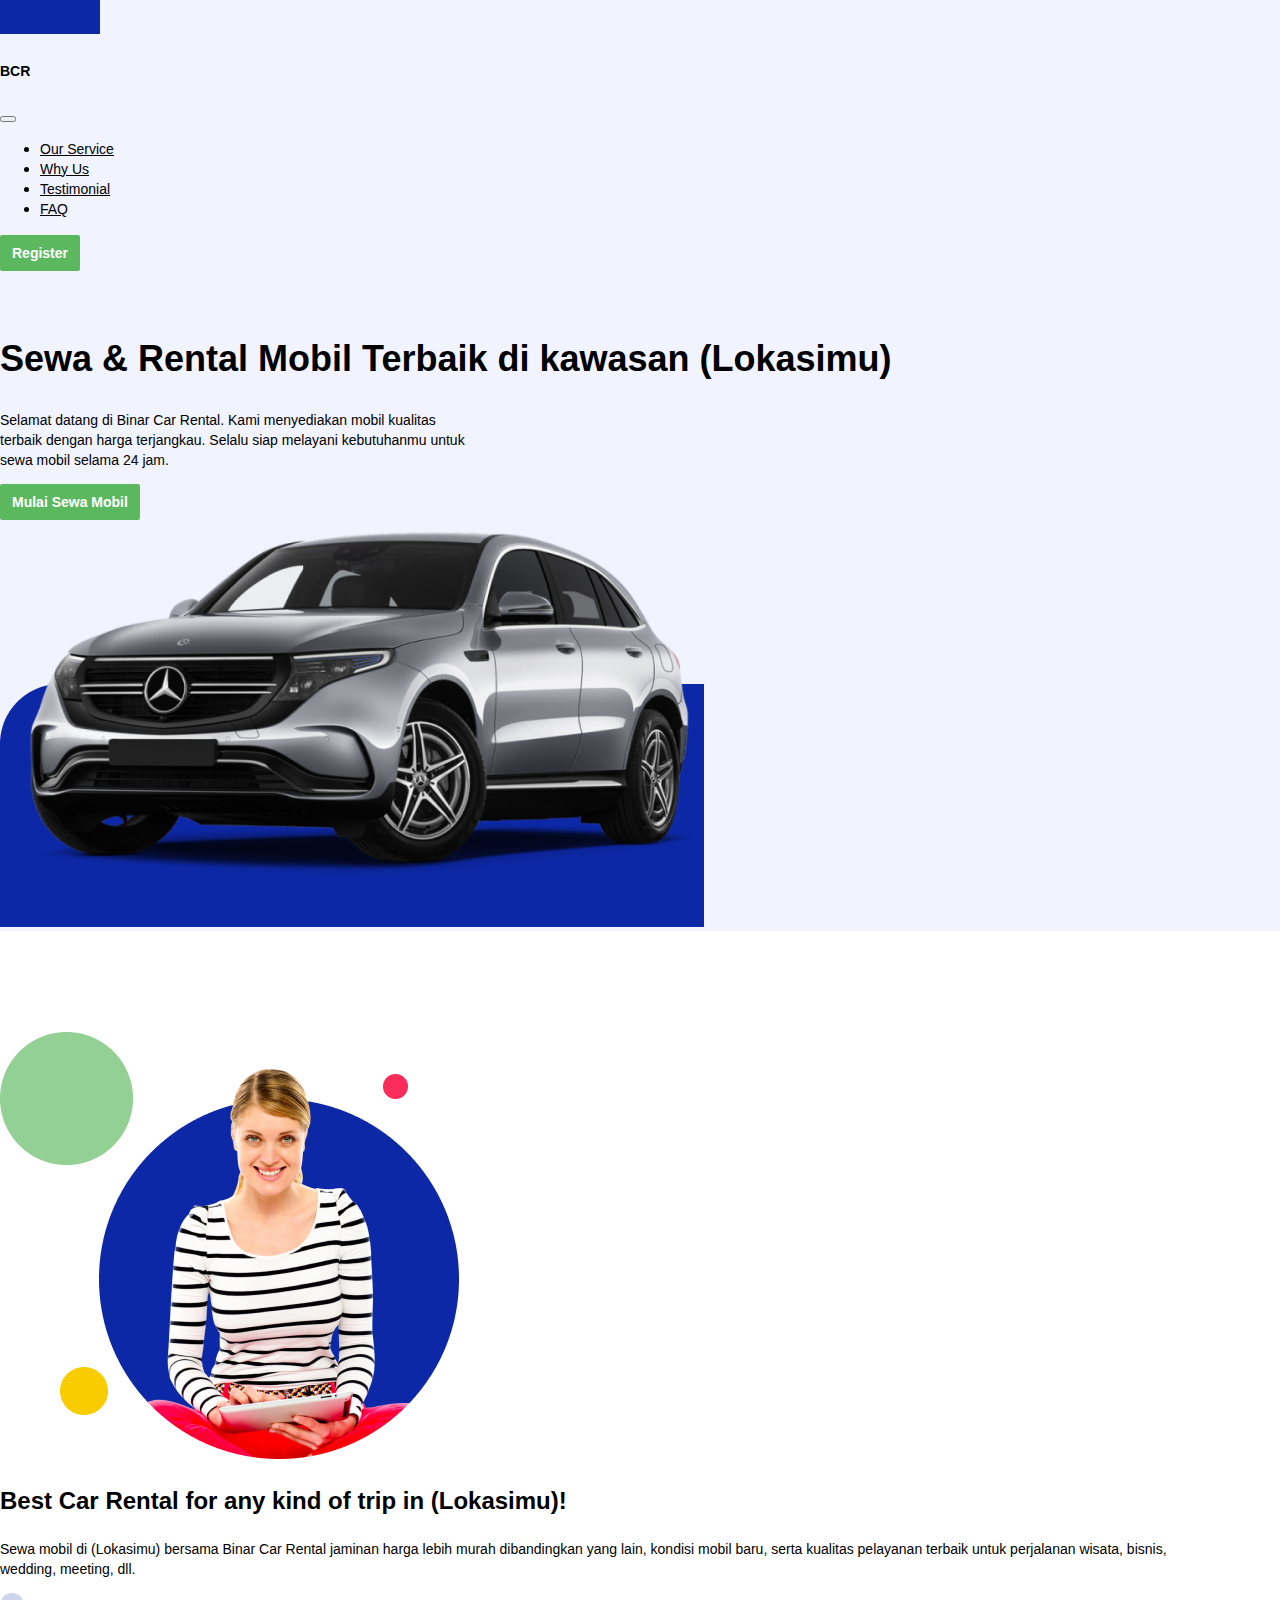
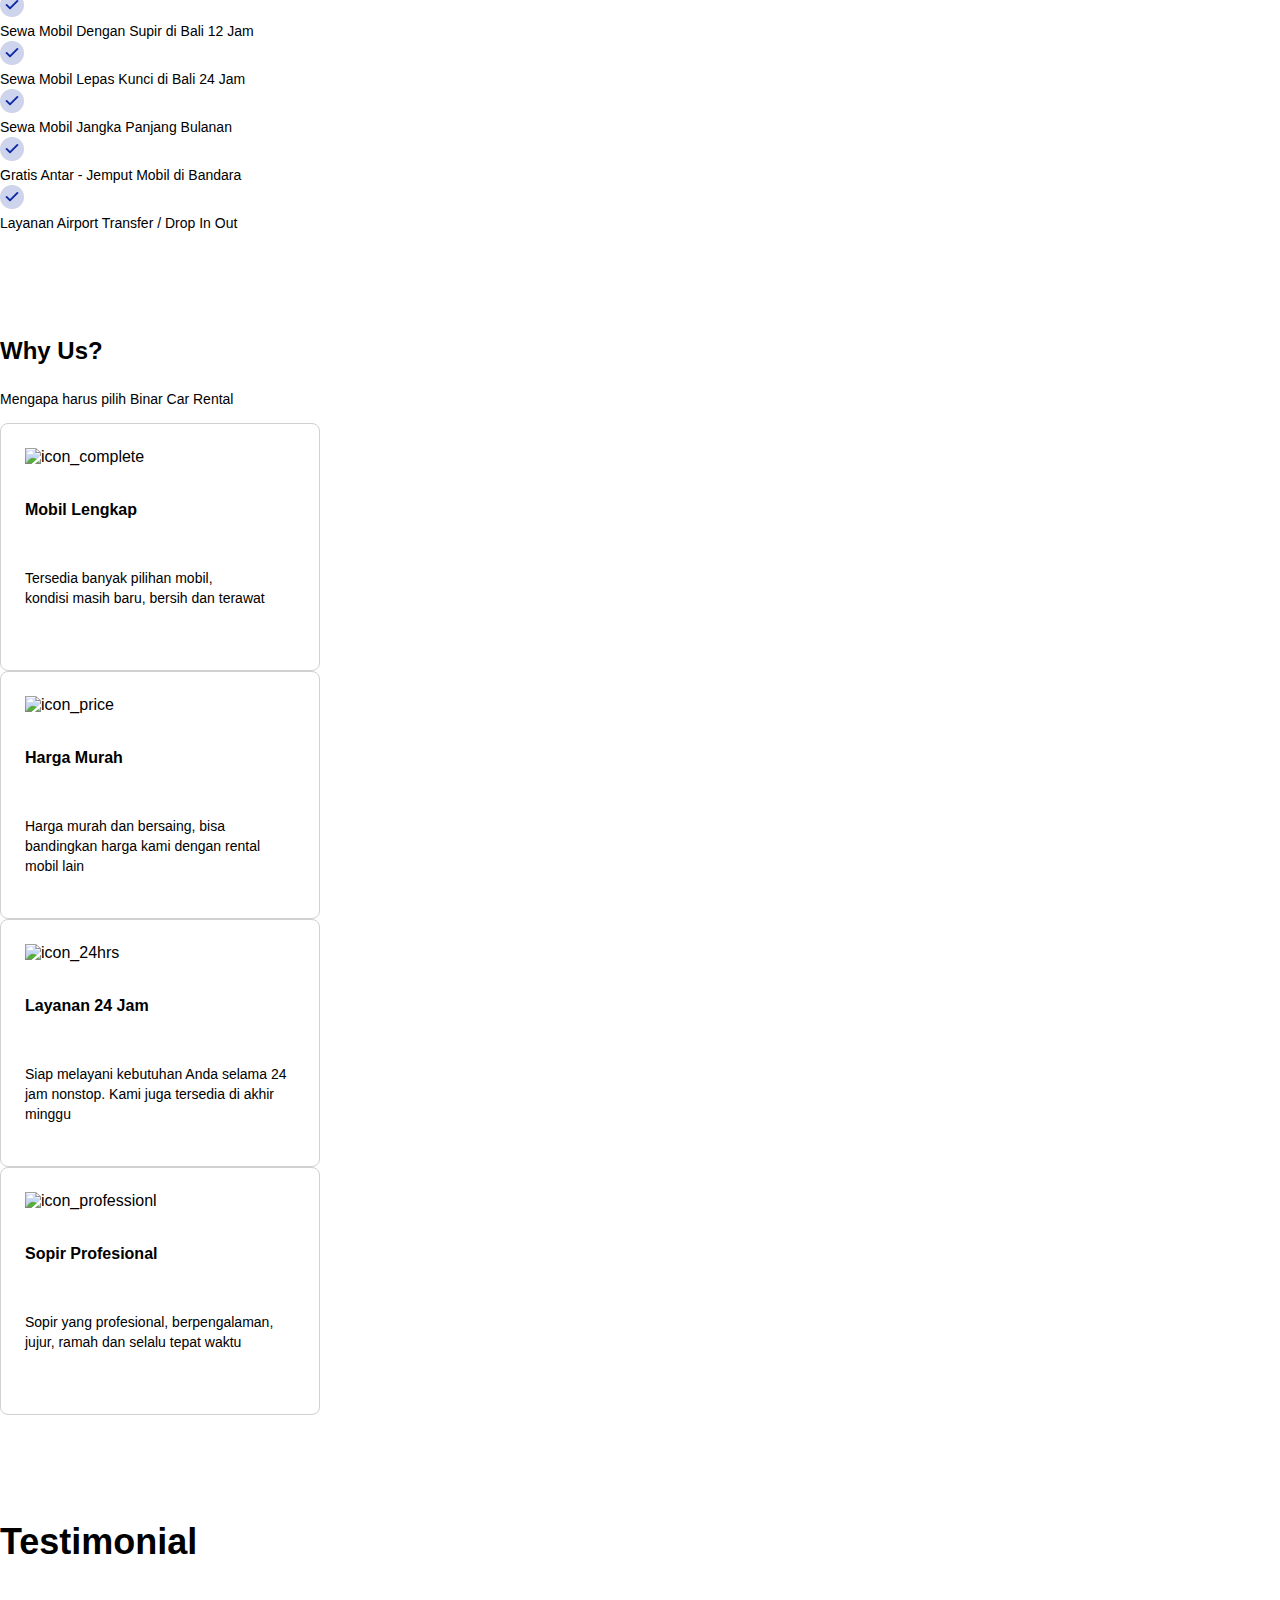
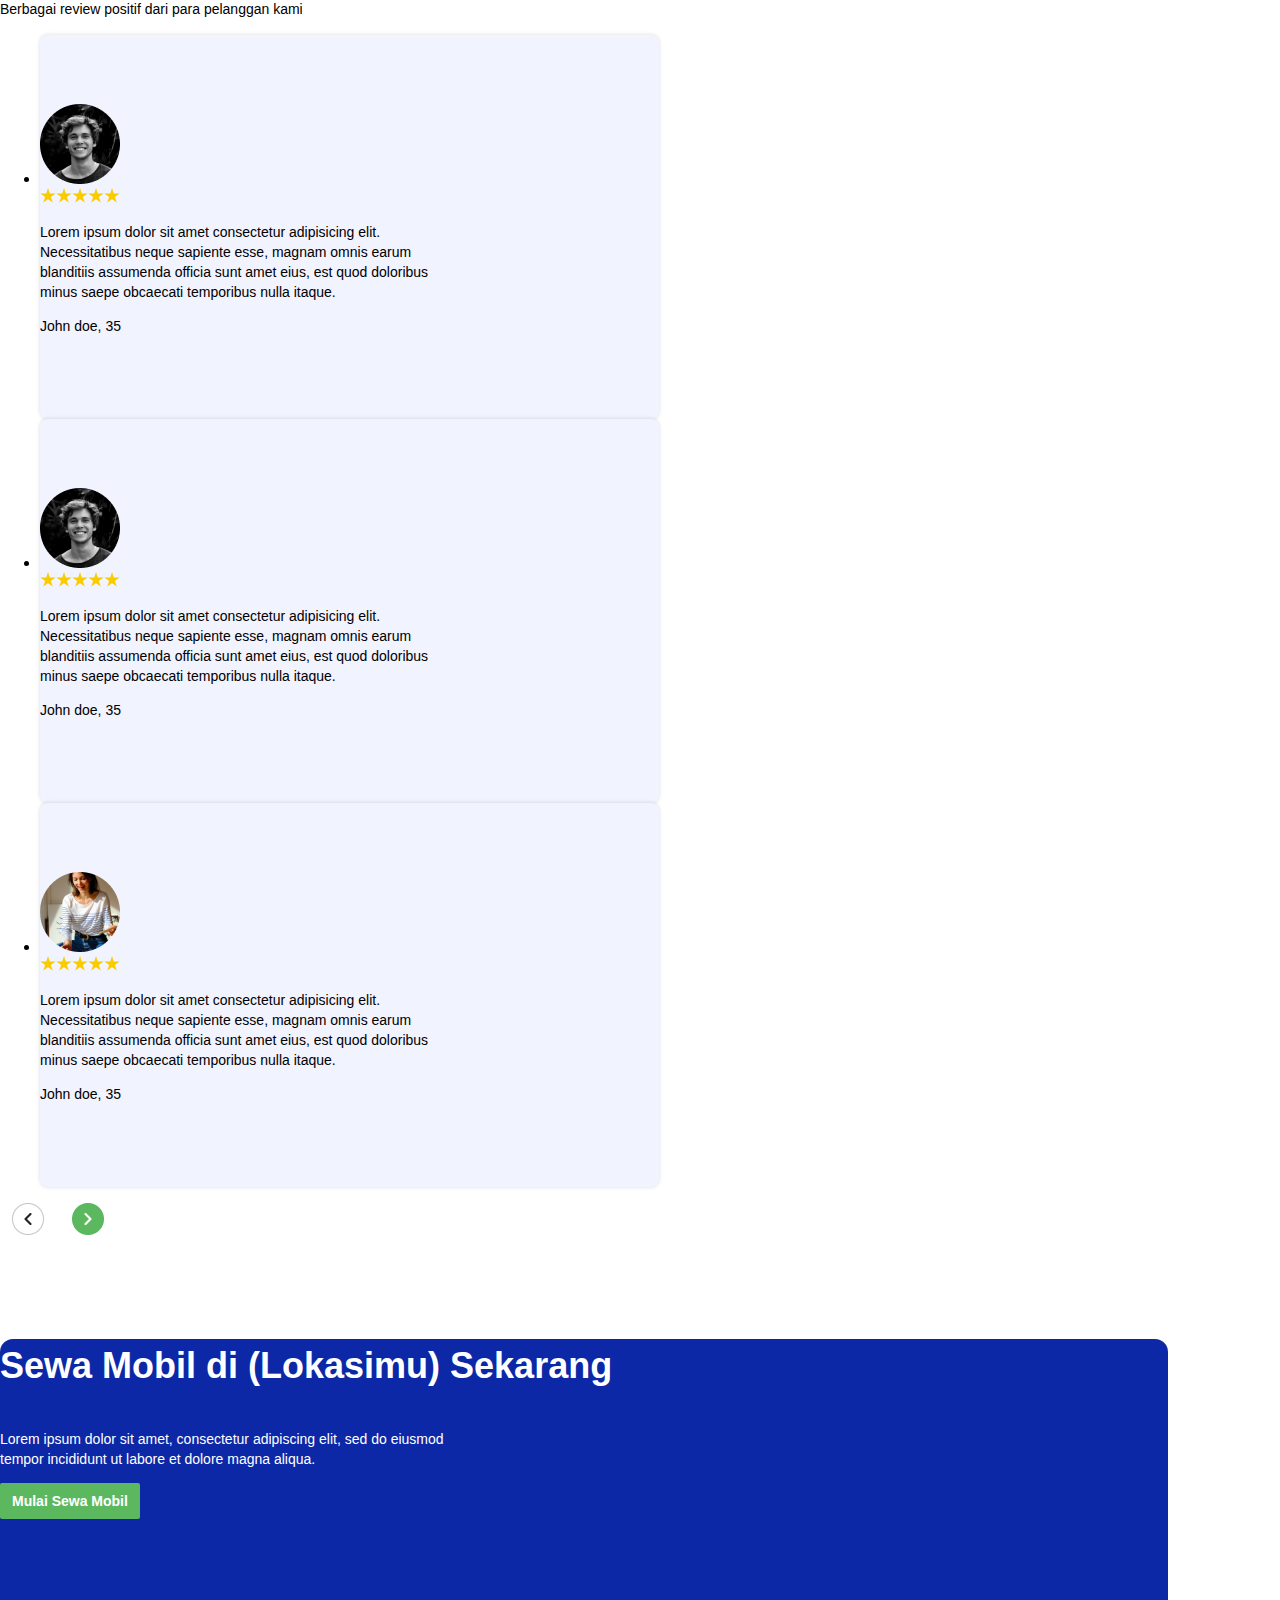
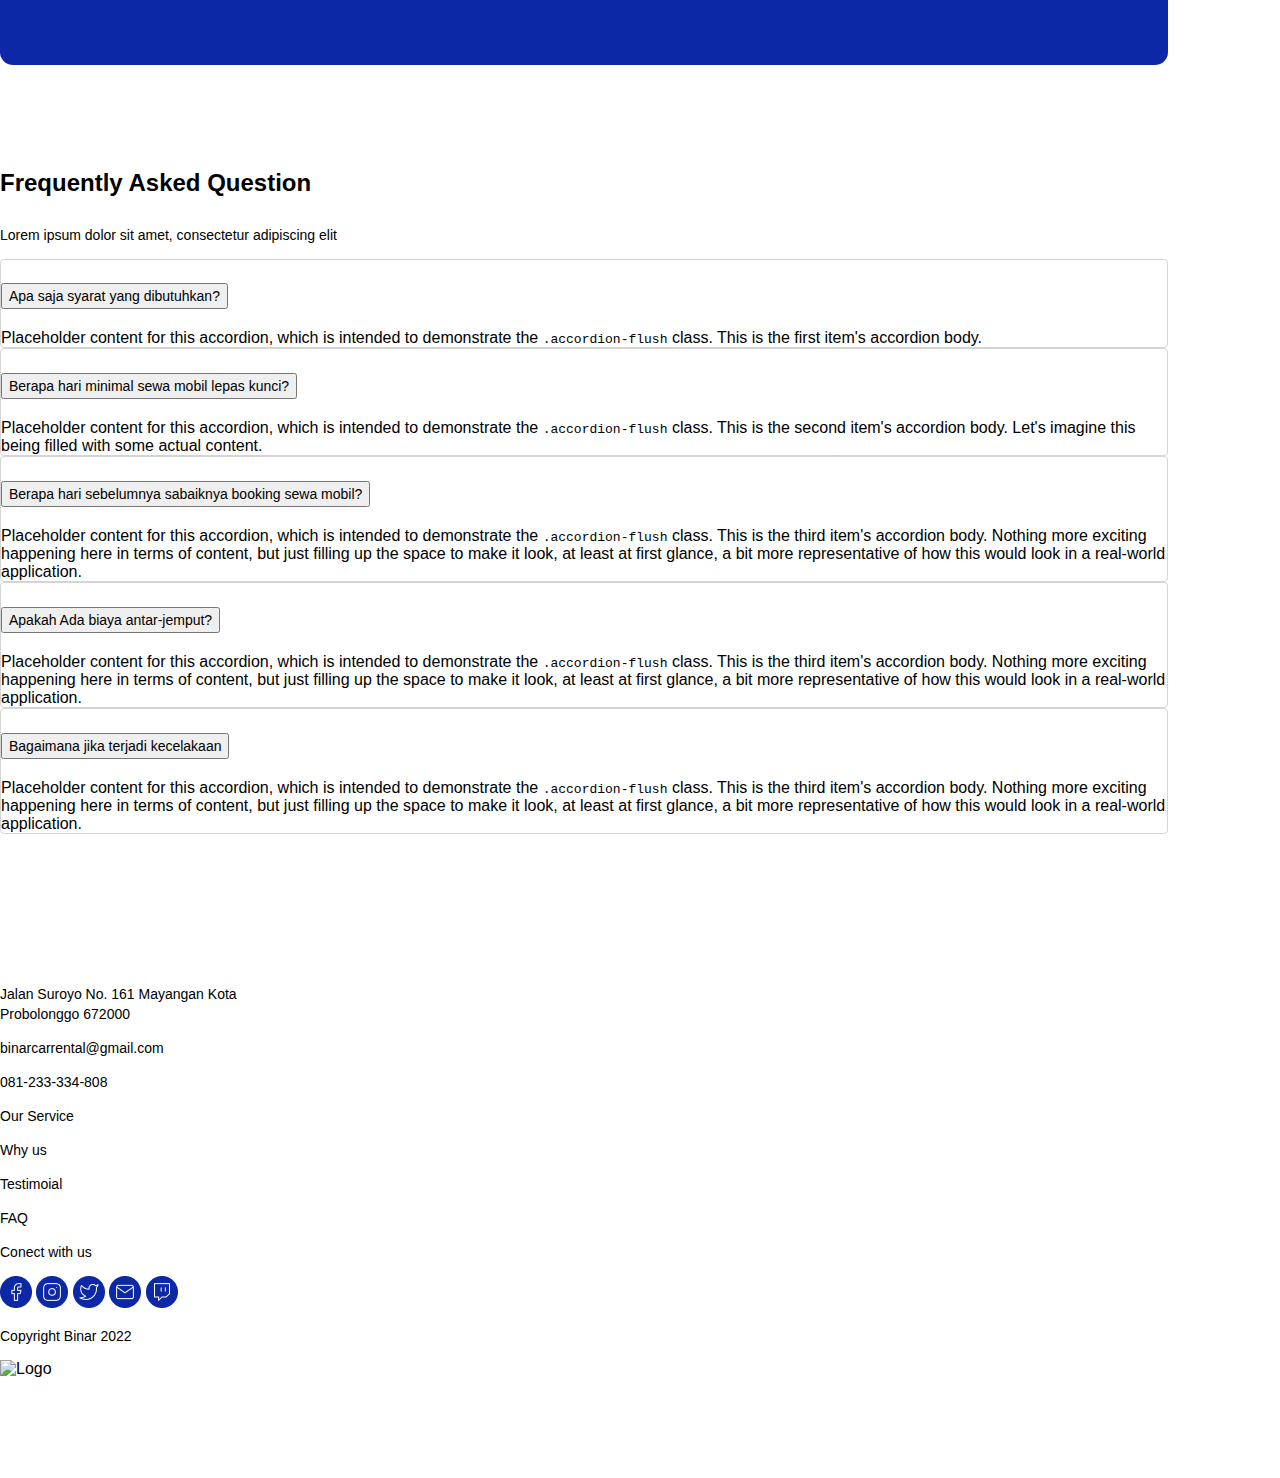
==== commit 42b6c9ba: "fix(car-rental):fix-carousel" ====
--- a/index.html
+++ b/index.html
@@ -231,7 +231,7 @@
                      <div class="card testi-card" style="max-width: 619px;">
                         <div class="row g-0 justify-content-evenly align-items-center">
                            <div class="col-lg-2 text-center">
-                              <img src="assets/Pic-1.png" class="img-fluid rounded-start" alt="...">
+                              <img src="assets/Pic-2.png" class="img-fluid rounded-start" alt="...">
                            </div>
                            <div class="col-lg-10" style="max-width: 415px">
                               <div class="card-body px-lg-0 px-3 py-0">
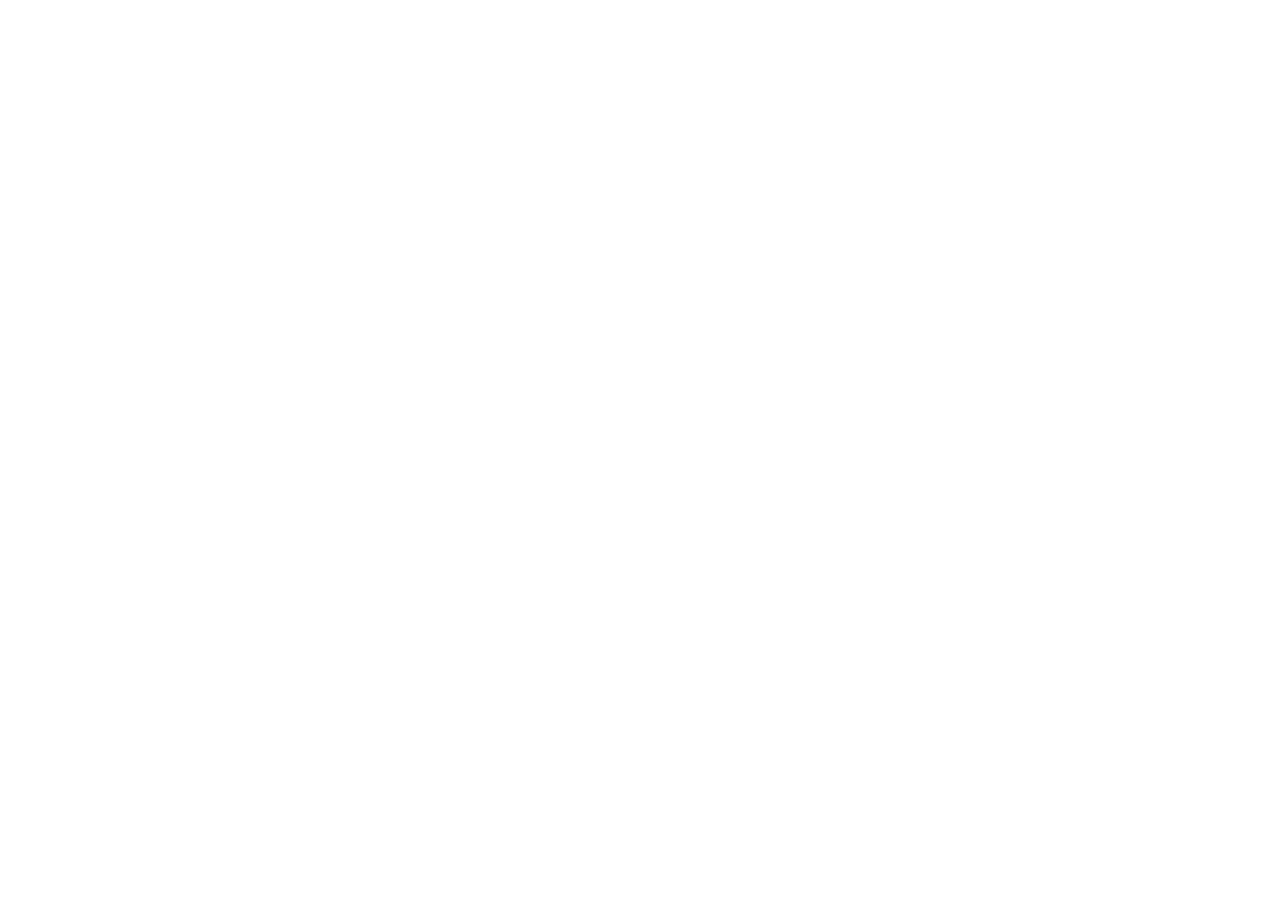
==== commit 98dd91a4: "feat(rental-car):add filter and sorting feature" ====
--- a/index.html
+++ b/index.html
@@ -1,459 +1,34 @@
 <!DOCTYPE html>
-<html lang="en">
+<meta charset="utf-8" />
+<title>Test Suite</title>
+<link rel="stylesheet" href="https://code.jquery.com/qunit/qunit-2.18.0.css" />
+<body>
+  <div id="qunit"></div>
+  <div id="qunit-fixture"></div>
 
-<head>
-   <meta charset="UTF-8">
-   <meta name="viewport" content="width=device-width, initial-scale=1.0">
-   <title>Binar Rent Car</title>
-   <link href="https://cdn.jsdelivr.net/npm/bootstrap@5.3.1/dist/css/bootstrap.min.css" rel="stylesheet"
-      integrity="sha384-4bw+/aepP/YC94hEpVNVgiZdgIC5+VKNBQNGCHeKRQN+PtmoHDEXuppvnDJzQIu9" crossorigin="anonymous" />
-   <link rel="stylesheet" href="https://cdnjs.cloudflare.com/ajax/libs/Glide.js/3.6.0/css/glide.core.min.css"
-      integrity="sha512-tYKqO78H3mRRCHa75fms1gBvGlANz0JxjN6fVrMBvWL+vOOy200npwJ69OBl9XEsTu3yVUvZNrdWFIIrIf8FLg=="
-      crossorigin="anonymous" referrerpolicy="no-referrer" />
-   <link rel="stylesheet" href="https://cdnjs.cloudflare.com/ajax/libs/Glide.js/3.6.0/css/glide.theme.css"
-      integrity="sha512-rF+FkLhdJu8p6NNoi0y30W5xPessa8yC8/3u3p5/biTeDpsxik1XfrgfqZG/mUmJ/2cA73nArDuWnX2JQLvlmw=="
-      crossorigin="anonymous" referrerpolicy="no-referrer" />
-   <link rel="stylesheet" href="style.css">
-</head>
+  <!-- DON'T TOUCH -->
+  <script src="https://code.jquery.com/qunit/qunit-2.18.0.js"></script>
 
-<body>
-   <!-- NAVBAR -->
-   <header class="navigation-bar max-body mx-auto">
-      <nav class="navbar navbar-expand-lg nav-bg-color pt-4 pb-0">
-         <div class="container max-content px-3 px-sm-3 px-xl-0">
-            <a class="navbar-brand " href="#"><img src="assets/logo.png" alt="logo"></a>
-            <button class="toggle-button " href="#offcanvasExample" role="button" data-bs-toggle="offcanvas"
-               data-bs-target="#offcanvasExample" aria-controls="offcanvasExample">
-               <img src="assets/fi_menu.svg" alt="toogle-icon">
-            </button>
+  <!-- Sort Function: Javascript Source Code -->
+  <script src="./scripts/filterCarByAvailability.js"></script>
+  <script src="./scripts/sortCarByYearAscendingly.js"></script>
+  <script src="./scripts/sortCarByYearDecendingly.js"></script>
 
-            <div class="offcanvas offcanvas-end flex-grow-0" style="max-width: 50% !important;" tabindex="-1"
-               id="offcanvasExample" aria-labelledby="offcanvasExampleLabel">
-               <div class="offcanvas-header pb-2">
-                  <h5 class="offcanvas-title body-bold" id="offcanvasExample">BCR</h5>
-                  <button type="button" class="btn-close" data-bs-dismiss="offcanvas" aria-label="Close"></button>
-               </div>
-               <div class="offcanvas-body end-0 pt-0">
-                  <ul class="navbar-nav me-0">
-                     <li class="nav-item mx-0 me-lg-2">
-                        <a class="nav-link body-regular" href="#our-service">Our Service</a>
-                     </li>
-                     <li class="nav-item mx-0 mx-lg-2">
-                        <a class="nav-link body-regular" href="#why-us">Why Us</a>
-                     </li>
-                     <li class="nav-item mx-0 mx-lg-2">
-                        <a class="nav-link body-regular" href="#testimonial">Testimonial</a>
-                     </li>
-                     <li class="nav-item mx-0 mx-lg-2">
-                        <a class="nav-link body-regular" href="#faq">FAQ</a>
-                     </li>
-                  </ul>
-                  <button class="button-s mx-0 ms-lg-2">Register</button>
-               </div>
-            </div>
-         </div>
-      </nav>
-   </header>
-   <!-- HERO -->
-   <section id="hero" class="nav-bg-color h-100 max-body mx-auto">
-      <div class="container-fluid pt-37 px-0">
-         <div class="row row-gap-4 ms-3 me-0 mx-md-0">
-            <div class="col-lg-5 align-self-center offset-xl-1 px-0 ps-md-3">
-               <h1 class="big-header">
-                  Sewa & Rental Mobil Terbaik di kawasan (Lokasimu)
-               </h1>
-               <p class="body-light hero-p mt-2">
-                  Selamat datang di Binar Car Rental. Kami menyediakan mobil
-                  kualitas terbaik dengan harga terjangkau. Selalu siap melayani kebutuhanmu
-                  untuk sewa mobil selama 24 jam.
-               </p>
-               <button class="button-s">Mulai Sewa Mobil</button>
-            </div>
-            <div class="col-lg-6 px-0 ps-lg-3 offset-xl-0 offset-lg-1 ">
-               <img src="assets/img_car.png" alt="car" class="img-fluid float-end">
-            </div>
-         </div>
-      </div>
-   </section>
-   <!-- OUR SERVICE -->
-   <section id="our-service" class="max-body mx-auto mt-100">
-      <div class="container-md max-content">
-         <div class="row gap-sm-5 px-3 row-gap-4 justify-content-center">
-            <div class="col-10 col-sm-5 offset-md-1 px-auto">
-               <img src="assets/img_service.png" alt="service" class="img-fluid">
-            </div>
-            <div class="col-sm-5 p-0">
-               <h2 class="heading-bold mb-0">
-                  Best Car Rental for any kind of trip in (Lokasimu)!
-               </h2>
-               <p class="body-light pt-3">
-                  Sewa mobil di (Lokasimu) bersama Binar Car Rental jaminan harga
-                  lebih murah dibandingkan yang lain, kondisi mobil baru, serta
-                  kualitas pelayanan terbaik untuk perjalanan wisata, bisnis,
-                  wedding, meeting, dll.
-               </p>
-               <div class="d-block">
-                  <div class="row mb-3">
-                     <div class="col-1">
-                        <img src="assets/Group-53.png" alt="ss" />
-                     </div>
-                     <div class="col body-light">Sewa Mobil Dengan Supir di Bali 12 Jam</div>
-                  </div>
-                  <div class="row mb-3">
-                     <div class="col-1">
-                        <img src="assets/Group-53.png" alt="ss" />
-                     </div>
-                     <div class="col body-light">Sewa Mobil Lepas Kunci di Bali 24 Jam</div>
-                  </div>
-                  <div class="row mb-3">
-                     <div class="col-1">
-                        <img src="assets/Group-53.png" alt="ss" />
-                     </div>
-                     <div class="col body-light">Sewa Mobil Jangka Panjang Bulanan</div>
-                  </div>
-                  <div class="row mb-3">
-                     <div class="col-1">
-                        <img src="assets/Group-53.png" alt="ss" />
-                     </div>
-                     <div class="col body-light">Gratis Antar - Jemput Mobil di Bandara</div>
-                  </div>
-                  <div class="row mb-3">
-                     <div class="col-1">
-                        <img src="assets/Group-53.png" alt="ss" />
-                     </div>
-                     <div class="col body-light">Layanan Airport Transfer / Drop In Out</div>
-                  </div>
-               </div>
-
-            </div>
-         </div>
-      </div>
-      </div>
-   </section>
-   <!-- WHY US -->
-   <section id="why-us" class="max-body mx-auto mt-100">
-      <div class="container max-content px-3 p-xl-0">
-         <h2 class="heading-bold mb-3">Why Us?</h2>
-         <p class="body-light pb-4">Mengapa harus pilih Binar Car Rental</p>
-         <div class="row justify-content-xl-between justify-content-evenly m-0 row-gap-3">
-            <div class="why-card p-4">
-               <img class="card-image" src="https://i.ibb.co/s9cyy52/icon-complete.png" alt="icon_complete" />
-               <p class="title-bold m-0">Mobil Lengkap</p>
-               <p class="body-light m-0">
-                  Tersedia banyak pilihan mobil, <br />
-                  kondisi masih baru, bersih dan terawat
-               </p>
-            </div>
-            <div class="why-card p-4">
-               <img src="https://i.ibb.co/6g9q4qg/icon-price.png" alt="icon_price" />
-               <p class="title-bold m-0">Harga Murah</p>
-               <p class="body-light m-0">
-                  Harga murah dan bersaing, bisa bandingkan harga kami dengan
-                  rental mobil lain
-               </p>
-            </div>
-            <div class="why-card p-4">
-               <img src="https://i.ibb.co/St52MrM/icon-24hrs.png" alt="icon_24hrs" />
-               <p class="title-bold m-0">Layanan 24 Jam</p>
-               <p class="body-light m-0">
-                  Siap melayani kebutuhan Anda selama 24 jam nonstop. Kami juga
-                  tersedia di akhir minggu
-               </p>
-            </div>
-            <div class="why-card p-4">
-               <img src="https://i.ibb.co/0XvCKv4/icon-professional.png" alt="icon_professionl" />
-               <p class="title-bold m-0">Sopir Profesional</p>
-               <p class="body-light m-0">
-                  Sopir yang profesional, berpengalaman, jujur, ramah dan selalu
-                  tepat waktu
-               </p>
-            </div>
-         </div>
-      </div>
-   </section>
-   <!-- TESTIMONiAL -->
-   <section id="testimonial" class="max-body mt-100 mx-auto ">
-      <div class="container-fluid px-sm-0 px-3">
-         <h2 class="big-header text-center mb-3">Testimonial</h2>
-         <p class="body-light text-center pb-4">Berbagai review positif dari para pelanggan kami</p>
-         <div class="glide testi">
-            <div class="glide__track" data-glide-el="track">
-               <ul class="glide__slides">
-                  <li class="glide__slide">
-                     <div class="card testi-card" style="max-width: 619px;">
-                        <div class="row g-0 justify-content-evenly align-items-center">
-                           <div class="col-lg-2 text-center">
-                              <img src="assets/Pic-1.png" class="img-fluid rounded-start" alt="...">
-                           </div>
-                           <div class="col-lg-10" style="max-width: 415px">
-                              <div class="card-body px-lg-0 px-3 py-0">
-                                 <div class="text-center text-lg-start py-lg-0 py-3">
-                                    <img src="assets/Rate.png" class="" alt="">
-                                 </div>
-                                 <div>
-                                    <p class="card-text body-light">Lorem ipsum dolor sit amet consectetur adipisicing
-                                       elit.
-                                       Necessitatibus neque sapiente esse, magnam omnis earum blanditiis assumenda
-                                       officia sunt amet eius, est quod doloribus minus saepe obcaecati temporibus
-                                       nulla itaque.</p>
-                                    <p class="card-text body-regular">John doe, 35</p>
-                                 </div>
-                              </div>
-                           </div>
-                        </div>
-                     </div>
-                  </li>
-                  <li class="glide__slide">
-                     <div class="card testi-card" style="max-width: 619px;">
-                        <div class="row g-0 justify-content-evenly align-items-center">
-                           <div class="col-lg-2 text-center">
-                              <img src="assets/Pic-1.png" class="img-fluid rounded-start" alt="...">
-                           </div>
-                           <div class="col-lg-10" style="max-width: 415px">
-                              <div class="card-body px-lg-0 px-3 py-0">
-                                 <div class="text-center text-lg-start py-lg-0 py-3">
-                                    <img src="assets/Rate.png" class="" alt="">
-                                 </div>
-                                 <div>
-                                    <p class="card-text body-light">Lorem ipsum dolor sit amet consectetur adipisicing
-                                       elit.
-                                       Necessitatibus neque sapiente esse, magnam omnis earum blanditiis assumenda
-                                       officia sunt amet eius, est quod doloribus minus saepe obcaecati temporibus
-                                       nulla itaque.</p>
-                                    <p class="card-text body-regular">John doe, 35</p>
-                                 </div>
-                              </div>
-                           </div>
-                        </div>
-                     </div>
-                  </li>
-                  <li class="glide__slide">
-                     <div class="card testi-card" style="max-width: 619px;">
-                        <div class="row g-0 justify-content-evenly align-items-center">
-                           <div class="col-lg-2 text-center">
-                              <img src="assets/Pic-2.png" class="img-fluid rounded-start" alt="...">
-                           </div>
-                           <div class="col-lg-10" style="max-width: 415px">
-                              <div class="card-body px-lg-0 px-3 py-0">
-                                 <div class="text-center text-lg-start py-lg-0 py-3">
-                                    <img src="assets/Rate.png" class="" alt="">
-                                 </div>
-                                 <div>
-                                    <p class="card-text body-light">Lorem ipsum dolor sit amet consectetur adipisicing
-                                       elit.
-                                       Necessitatibus neque sapiente esse, magnam omnis earum blanditiis assumenda
-                                       officia sunt amet eius, est quod doloribus minus saepe obcaecati temporibus
-                                       nulla itaque.</p>
-                                    <p class="card-text body-regular">John doe, 35</p>
-                                 </div>
-                              </div>
-                           </div>
-                        </div>
-                     </div>
-                  </li>
-               </ul>
-               <div class="button-wrap pt-3 pt-md-4 text-center">
-                  <div data-glide-el="controls" id="testi-button">
-                     <button data-glide-dir="<"><img src="/assets/Left button.png" alt=""></button>
-                     <button data-glide-dir=">"><img src="/assets/Right button.png" alt=""></button>
-                  </div>
-               </div>
-            </div>
-         </div>
-      </div>
-
-   </section>
-   <!-- BLUE BOX -->
-   <section id="bluebox" class="max-body mx-auto mt-100">
-      <div class="container max-content px-3 p-xl-0">
-         <div class="blue-head text-center d-flex flex-column align-items-center justify-content-center h-100">
-            <h3 class="big-header mb-3 mt-64">Sewa Mobil di (Lokasimu) Sekarang</h3>
-            <p class="body-light mb-5">Lorem ipsum dolor sit amet, consectetur adipiscing elit, sed do eiusmod
-               tempor
-               incididunt ut labore et
-               dolore magna aliqua. </p>
-            <button class="button-s mt-1 mb-64">Mulai Sewa Mobil</button>
-         </div>
-      </div>
-      </div>
-   </section>
-   <!-- FAQ -->
-   <section id="faq" class="max-body mx-auto mt-100">
-      <div class="container max-content p-3 pb-0 p-xl-0">
-         <div class="row justify-content-md-start justify-content-center">
-            <div class="col-md-4">
-               <h3 class="heading-bold pb-2">Frequently Asked Question</h3>
-               <p class="body-light">Lorem ipsum dolor sit amet, consectetur adipiscing elit</p>
-            </div>
-            <div class="col-md-7 offset-md-1">
-               <div class="accordion accordion-flush" id="accordionFlushExample">
-                  <div class="acordion-block mb-3">
-                     <h2 class="accordion-header">
-                        <button class="accordion-button collapsed body-light" type="button" data-bs-toggle="collapse"
-                           data-bs-target="#flush-collapseOne" aria-expanded="false" aria-controls="flush-collapseOne">
-                           Apa saja syarat yang dibutuhkan?
-                        </button>
-                     </h2>
-                     <div id="flush-collapseOne" class="accordion-collapse collapse"
-                        data-bs-parent="#accordionFlushExample">
-                        <div class="accordion-body">Placeholder content for this accordion, which is intended to
-                           demonstrate the
-                           <code>.accordion-flush</code> class. This is the first item's accordion body.
-                        </div>
-                     </div>
-                  </div>
-                  <div class="acordion-block mb-3">
-                     <h2 class="accordion-header">
-                        <button class="accordion-button collapsed body-light" type="button" data-bs-toggle="collapse"
-                           data-bs-target="#flush-collapseTwo" aria-expanded="false" aria-controls="flush-collapseTwo">
-                           Berapa hari minimal sewa mobil lepas kunci?
-                        </button>
-                     </h2>
-                     <div id="flush-collapseTwo" class="accordion-collapse collapse"
-                        data-bs-parent="#accordionFlushExample">
-                        <div class="accordion-body">Placeholder content for this accordion, which is intended to
-                           demonstrate the
-                           <code>.accordion-flush</code> class. This is the second item's accordion body. Let's
-                           imagine this
-                           being filled with some actual content.
-                        </div>
-                     </div>
-                  </div>
-                  <div class="acordion-block mb-3">
-                     <h2 class="accordion-header">
-                        <button class="accordion-button collapsed body-light" type="button" data-bs-toggle="collapse"
-                           data-bs-target="#flush-collapseThree" aria-expanded="false"
-                           aria-controls="flush-collapseThree">
-                           Berapa hari sebelumnya sabaiknya booking sewa mobil?
-                        </button>
-                     </h2>
-                     <div id="flush-collapseThree" class="accordion-collapse collapse"
-                        data-bs-parent="#accordionFlushExample">
-                        <div class="accordion-body">Placeholder content for this accordion, which is intended to
-                           demonstrate the
-                           <code>.accordion-flush</code> class. This is the third item's accordion body.
-                           Nothing more exciting
-                           happening here in terms of content, but just filling up the space to make it look,
-                           at least at first
-                           glance, a bit more representative of how this would look in a real-world
-                           application.
-                        </div>
-                     </div>
-                  </div>
-                  <div class="acordion-block mb-3">
-                     <h2 class="accordion-header">
-                        <button class="accordion-button collapsed body-light" type="button" data-bs-toggle="collapse"
-                           data-bs-target="#flush-collapseFour" aria-expanded="false"
-                           aria-controls="flush-collapseFour">
-                           Apakah Ada biaya antar-jemput?
-                        </button>
-                     </h2>
-                     <div id="flush-collapseFour" class="accordion-collapse collapse"
-                        data-bs-parent="#accordionFlushExample">
-                        <div class="accordion-body">Placeholder content for this accordion, which is intended to
-                           demonstrate the
-                           <code>.accordion-flush</code> class. This is the third item's accordion body.
-                           Nothing more exciting
-                           happening here in terms of content, but just filling up the space to make it look,
-                           at least at first
-                           glance, a bit more representative of how this would look in a real-world
-                           application.
-                        </div>
-                     </div>
-                  </div>
-                  <div class="acordion-block">
-                     <h2 class="accordion-header">
-                        <button class=" body-light accordion-button collapsed" type="button" data-bs-toggle="collapse"
-                           data-bs-target="#flush-collapseFive" aria-expanded="false"
-                           aria-controls="flush-collapseFive">
-                           Bagaimana jika terjadi kecelakaan
-                        </button>
-                     </h2>
-                     <div id="flush-collapseFive" class="accordion-collapse collapse"
-                        data-bs-parent="#accordionFlushExample">
-                        <div class="accordion-body">Placeholder content for this accordion, which is intended to
-                           demonstrate the
-                           <code>.accordion-flush</code> class. This is the third item's accordion body.
-                           Nothing more exciting
-                           happening here in terms of content, but just filling up the space to make it look,
-                           at least at first
-                           glance, a bit more representative of how this would look in a real-world
-                           application.
-                        </div>
-                     </div>
-                  </div>
-               </div>
-            </div>
-         </div>
-      </div>
-      </div>
-   </section>
-   <!-- FOOTER -->
-   <section id="footer" class="max-body mx-auto mb-100">
-      <div class="container max-content p-3 p-xl-0">
-         <div class="row justify-content-between m-0 row-gap-3">
-            <div class="col-sm-3 p-0">
-               <p class="body-light">Jalan Suroyo No. 161 Mayangan Kota<br> Probolonggo 672000</p>
-               <p class="body-light">
-                  binarcarrental@gmail.com
-               </p>
-               <p class="body-light mb-0">
-                  081-233-334-808
-               </p>
-            </div>
-            <div class="col-sm-1 p-0">
-               <p class="body-regular">Our Service</p>
-               <p class="body-regular">Why us</p>
-               <p class="body-regular">Testimoial</p>
-               <p class="body-regular mb-0">FAQ</p>
-            </div>
-            <div class="col-sm-3 p-0">
-               <p class="body-light">Conect with us</p>
-               <div class="d-flex flex-wrap row-gap-3 column-gap-3">
-                  <img src="assets/icon_facebook.png" alt="facebook">
-                  <img src="assets/icon_instagram.png" alt="instagram">
-                  <img src="assets/icon_twitter.png" alt="icon_twitter">
-                  <img src="assets/icon_mail.png" alt="mail">
-                  <img src="assets/icon_twitch.png" alt="twitch">
-               </div>
-            </div>
-            <div class="col-sm-3 p-0">
-               <p class="body-light">Copyright Binar 2022</p>
-               <img src="https://i.ibb.co/mDD1YMy/logo.png" alt="Logo">
-            </div>
-         </div>
-      </div>
-   </section>
-
-   <!-- Script -->
-   <script src="https://cdn.jsdelivr.net/npm/bootstrap@5.3.1/dist/js/bootstrap.bundle.min.js"
-      integrity="sha384-HwwvtgBNo3bZJJLYd8oVXjrBZt8cqVSpeBNS5n7C8IVInixGAoxmnlMuBnhbgrkm" crossorigin="anonymous">
-      </script>
-   <script src="https://cdnjs.cloudflare.com/ajax/libs/Glide.js/3.6.0/glide.min.js"
-      integrity="sha512-2sI5N95oT62ughlApCe/8zL9bQAXKsPPtZZI2KE3dznuZ8HpE2gTMHYzyVN7OoSPJCM1k9ZkhcCo3FvOirIr2A=="
-      crossorigin="anonymous" referrerpolicy="no-referrer"></script>
-
-   <script>
-      new Glide(".testi", {
-         type: 'carousel',
-         perView: 2.2597096900745393,
-         focusAt: 'center',
-         gap: 32,
-         breakpoints: {
-            1200: {
-               perView: 1.8
-            },
-            768: {
-               perView: 1.2
-            },
-            576: {
-               perView: 1,
-            }
-         }
-      }).mount();
-
-
-   </script>
+  <!-- DON'T TOUCH -->
+  <script
+    src="https://fnurhidayat.github.io/javascript-array-challenge/scripts/getCars.js"
+    crossorigin
+  ></script>
+  <script
+    src="https://fnurhidayat.github.io/javascript-array-challenge/scripts/filterCarByAvailability.test.js"
+    crossorigin
+  ></script>
+  <script
+    src="https://fnurhidayat.github.io/javascript-array-challenge/scripts/sortCarByYearAscendingly.test.js"
+    crossorigin
+  ></script>
+  <script
+    src="https://fnurhidayat.github.io/javascript-array-challenge/scripts/sortCarByYearDecendingly.test.js"
+    crossorigin
+  ></script>
 </body>
-
-</html>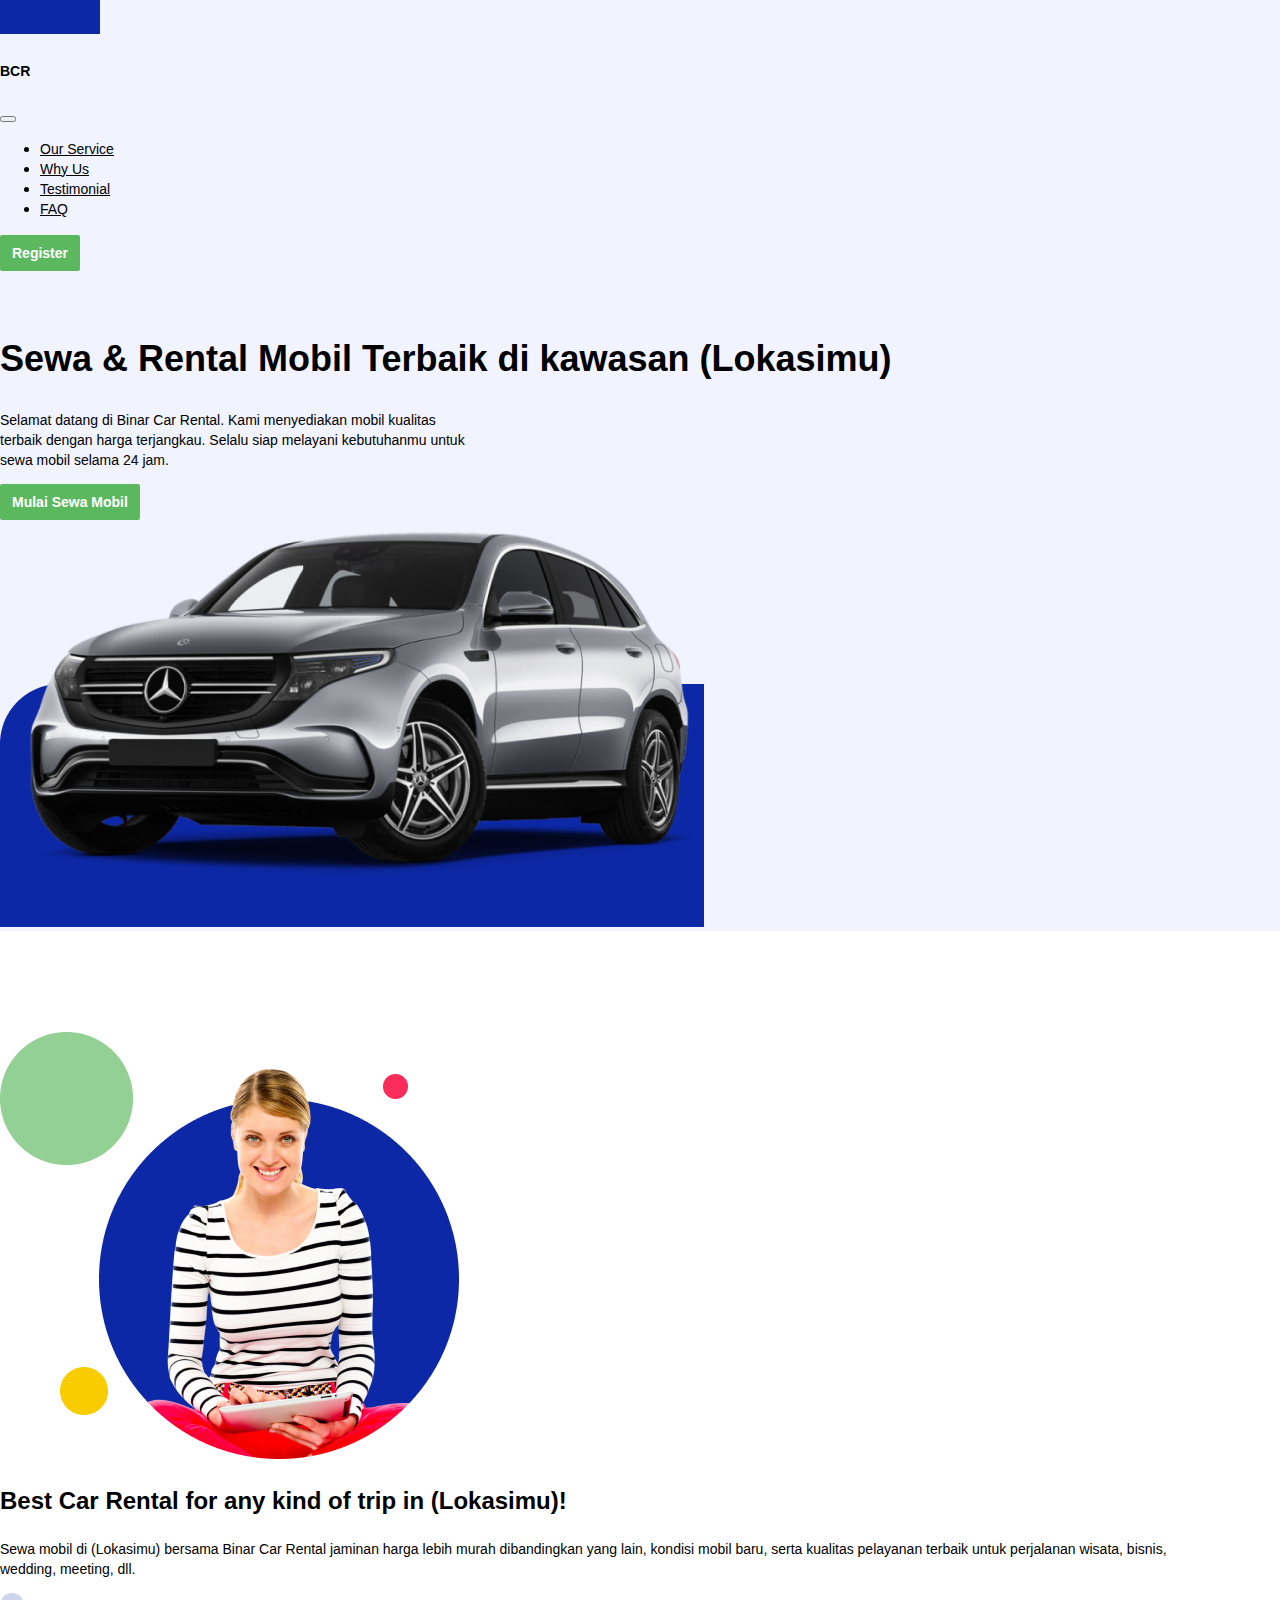
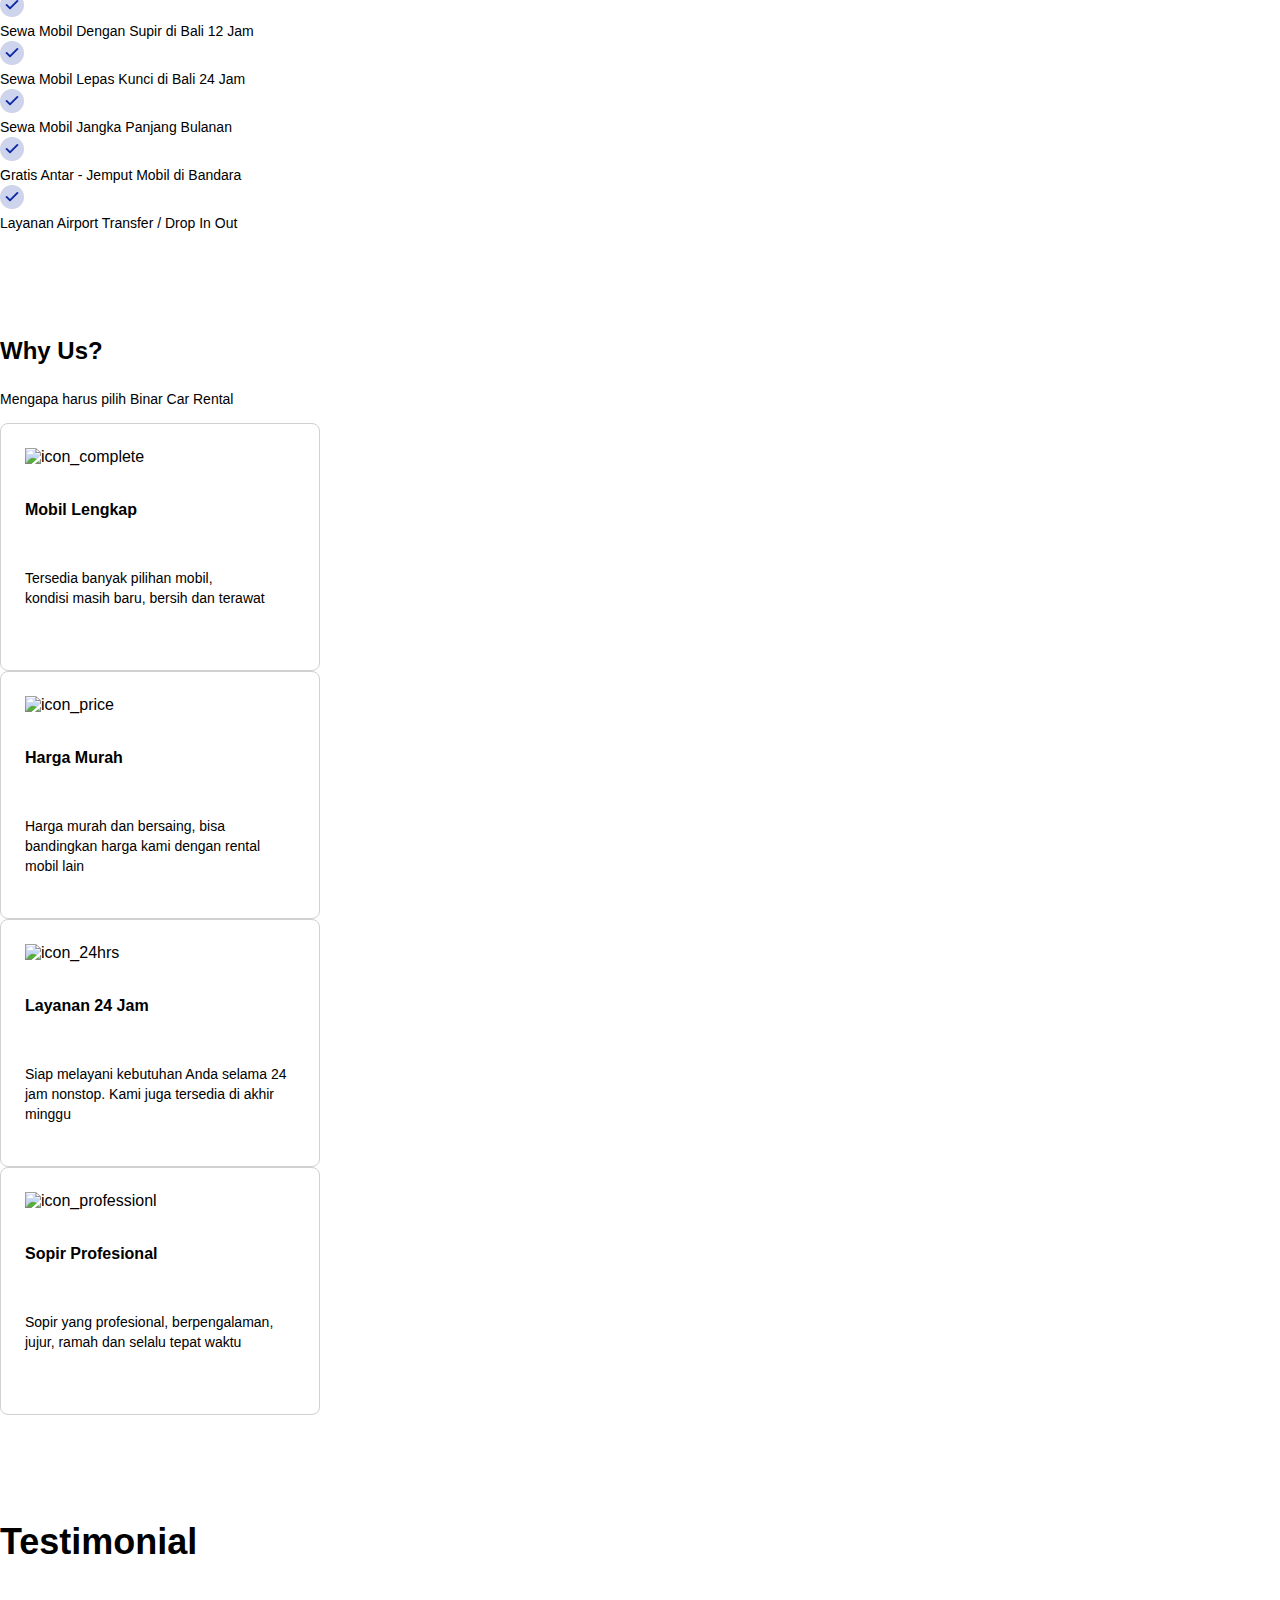
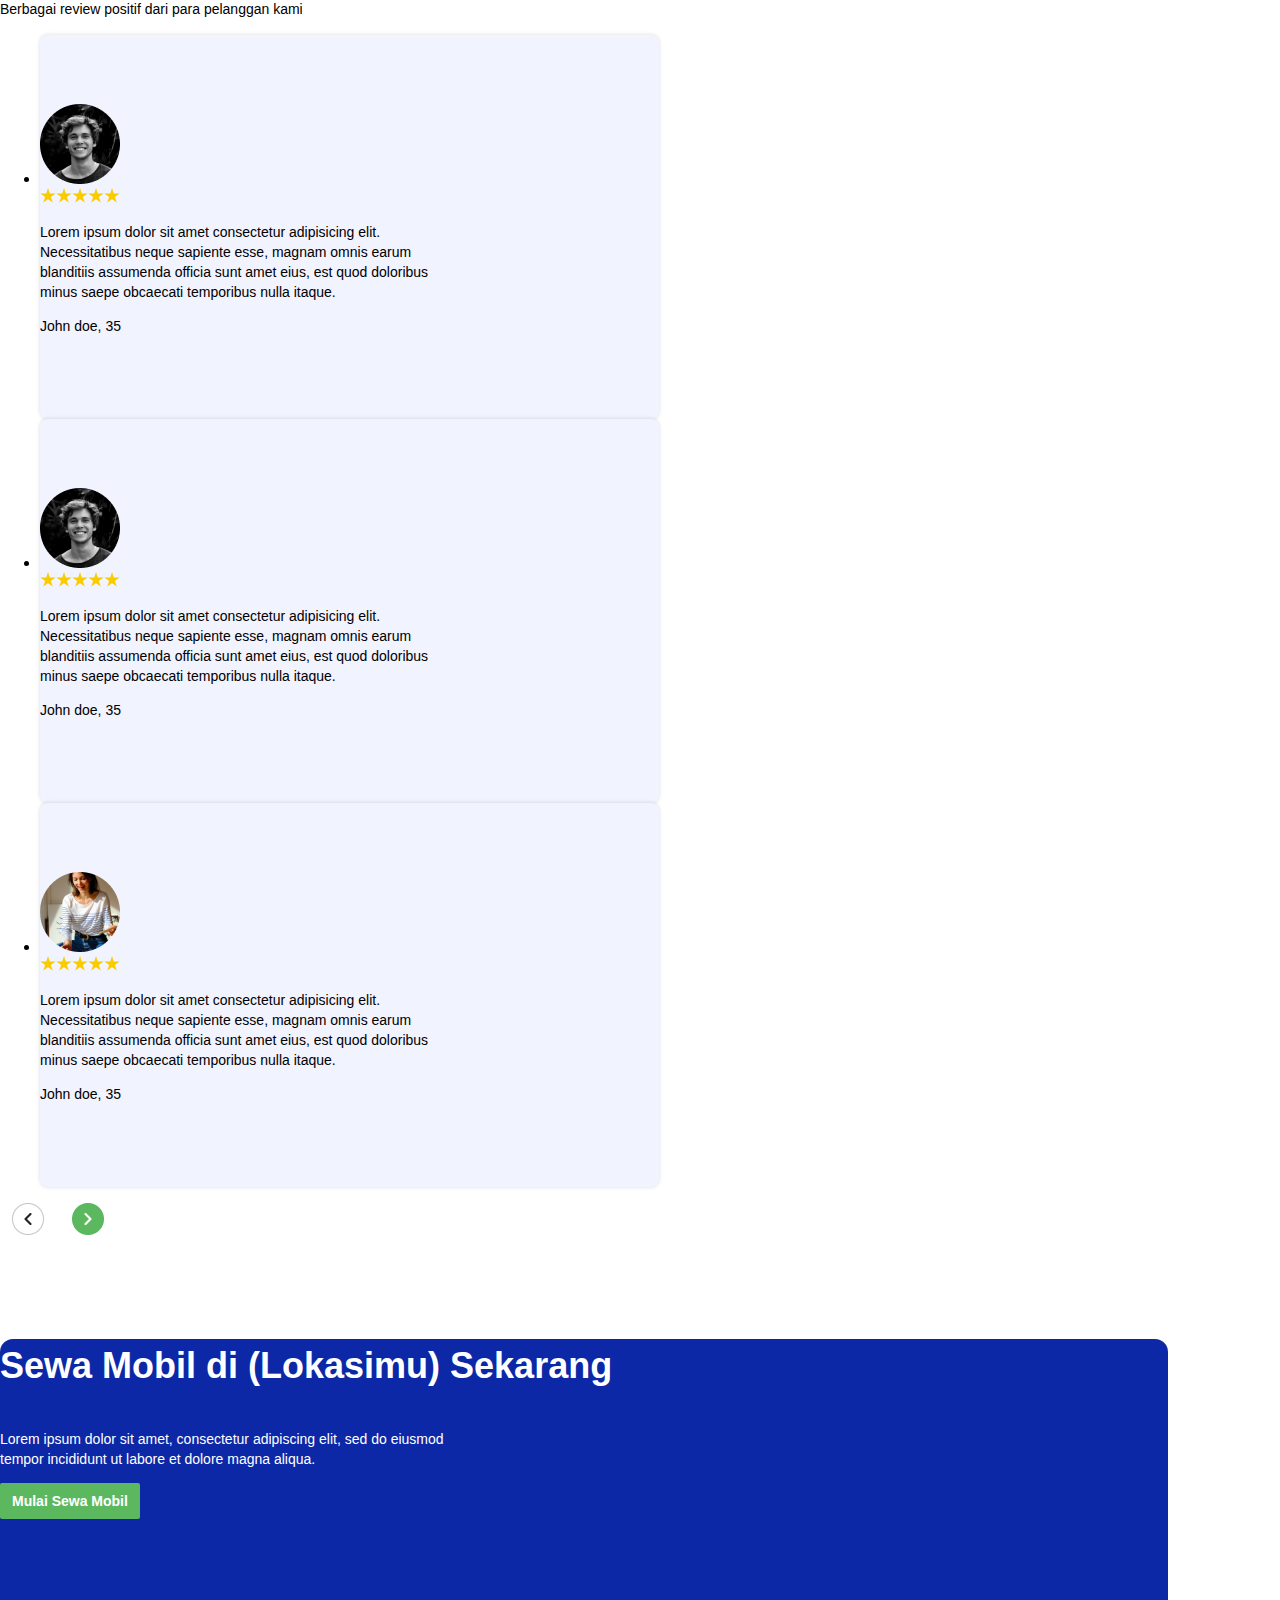
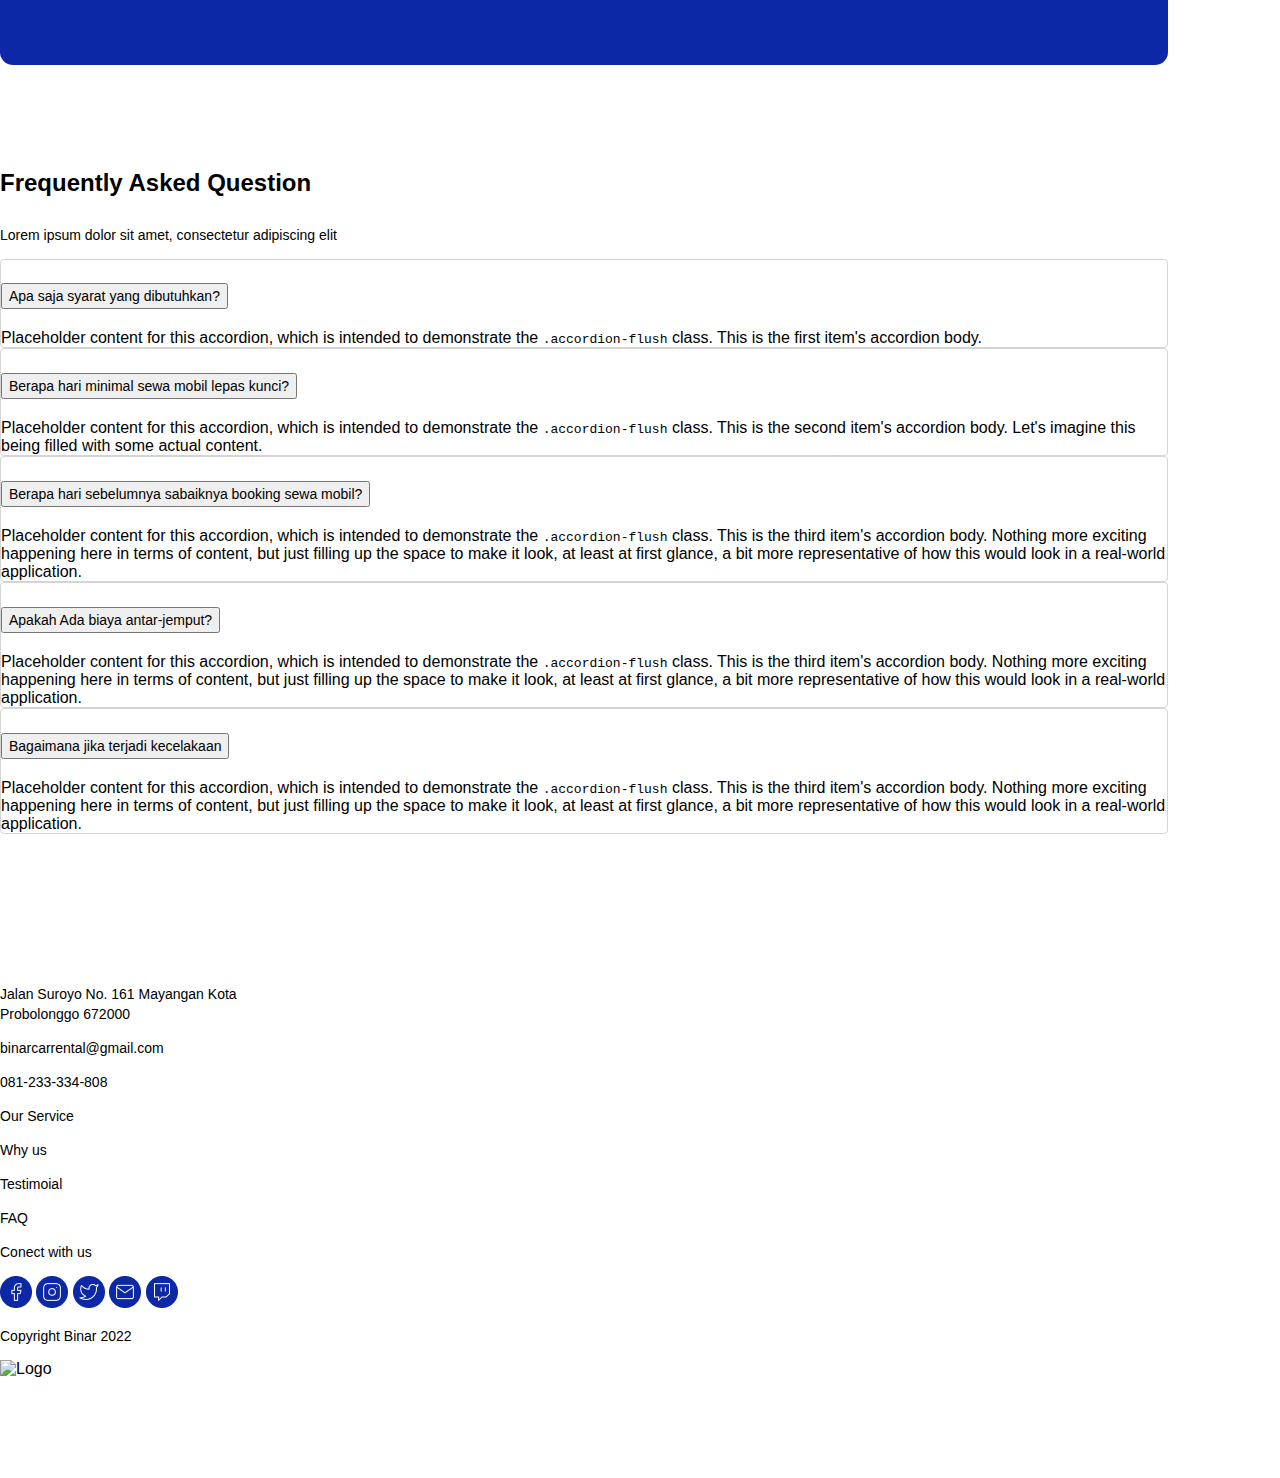
==== commit d35293b7: "Merge f03180a5c19e2c079fc7e9dd04fe6e3fcfae016d into 614b86a0154f52ad01158d04dfb2b4add80249f9" ====
--- a/index.html
+++ b/index.html
@@ -1,34 +1,459 @@
 <!DOCTYPE html>
-<meta charset="utf-8" />
-<title>Test Suite</title>
-<link rel="stylesheet" href="https://code.jquery.com/qunit/qunit-2.18.0.css" />
+<html lang="en">
+
+<head>
+   <meta charset="UTF-8">
+   <meta name="viewport" content="width=device-width, initial-scale=1.0">
+   <title>Binar Rent Car</title>
+   <link href="https://cdn.jsdelivr.net/npm/bootstrap@5.3.1/dist/css/bootstrap.min.css" rel="stylesheet"
+      integrity="sha384-4bw+/aepP/YC94hEpVNVgiZdgIC5+VKNBQNGCHeKRQN+PtmoHDEXuppvnDJzQIu9" crossorigin="anonymous" />
+   <link rel="stylesheet" href="https://cdnjs.cloudflare.com/ajax/libs/Glide.js/3.6.0/css/glide.core.min.css"
+      integrity="sha512-tYKqO78H3mRRCHa75fms1gBvGlANz0JxjN6fVrMBvWL+vOOy200npwJ69OBl9XEsTu3yVUvZNrdWFIIrIf8FLg=="
+      crossorigin="anonymous" referrerpolicy="no-referrer" />
+   <link rel="stylesheet" href="https://cdnjs.cloudflare.com/ajax/libs/Glide.js/3.6.0/css/glide.theme.css"
+      integrity="sha512-rF+FkLhdJu8p6NNoi0y30W5xPessa8yC8/3u3p5/biTeDpsxik1XfrgfqZG/mUmJ/2cA73nArDuWnX2JQLvlmw=="
+      crossorigin="anonymous" referrerpolicy="no-referrer" />
+   <link rel="stylesheet" href="style.css">
+</head>
+
 <body>
-  <div id="qunit"></div>
-  <div id="qunit-fixture"></div>
-
-  <!-- DON'T TOUCH -->
-  <script src="https://code.jquery.com/qunit/qunit-2.18.0.js"></script>
-
-  <!-- Sort Function: Javascript Source Code -->
-  <script src="./scripts/filterCarByAvailability.js"></script>
-  <script src="./scripts/sortCarByYearAscendingly.js"></script>
-  <script src="./scripts/sortCarByYearDecendingly.js"></script>
-
-  <!-- DON'T TOUCH -->
-  <script
-    src="https://fnurhidayat.github.io/javascript-array-challenge/scripts/getCars.js"
-    crossorigin
-  ></script>
-  <script
-    src="https://fnurhidayat.github.io/javascript-array-challenge/scripts/filterCarByAvailability.test.js"
-    crossorigin
-  ></script>
-  <script
-    src="https://fnurhidayat.github.io/javascript-array-challenge/scripts/sortCarByYearAscendingly.test.js"
-    crossorigin
-  ></script>
-  <script
-    src="https://fnurhidayat.github.io/javascript-array-challenge/scripts/sortCarByYearDecendingly.test.js"
-    crossorigin
-  ></script>
+   <!-- NAVBAR -->
+   <header class="navigation-bar max-body mx-auto">
+      <nav class="navbar navbar-expand-lg nav-bg-color pt-4 pb-0">
+         <div class="container max-content px-3 px-sm-3 px-xl-0">
+            <a class="navbar-brand " href="#"><img src="assets/logo.png" alt="logo"></a>
+            <button class="toggle-button " href="#offcanvasExample" role="button" data-bs-toggle="offcanvas"
+               data-bs-target="#offcanvasExample" aria-controls="offcanvasExample">
+               <img src="assets/fi_menu.svg" alt="toogle-icon">
+            </button>
+
+            <div class="offcanvas offcanvas-end flex-grow-0" style="max-width: 50% !important;" tabindex="-1"
+               id="offcanvasExample" aria-labelledby="offcanvasExampleLabel">
+               <div class="offcanvas-header pb-2">
+                  <h5 class="offcanvas-title body-bold" id="offcanvasExample">BCR</h5>
+                  <button type="button" class="btn-close" data-bs-dismiss="offcanvas" aria-label="Close"></button>
+               </div>
+               <div class="offcanvas-body end-0 pt-0">
+                  <ul class="navbar-nav me-0">
+                     <li class="nav-item mx-0 me-lg-2">
+                        <a class="nav-link body-regular" href="#our-service">Our Service</a>
+                     </li>
+                     <li class="nav-item mx-0 mx-lg-2">
+                        <a class="nav-link body-regular" href="#why-us">Why Us</a>
+                     </li>
+                     <li class="nav-item mx-0 mx-lg-2">
+                        <a class="nav-link body-regular" href="#testimonial">Testimonial</a>
+                     </li>
+                     <li class="nav-item mx-0 mx-lg-2">
+                        <a class="nav-link body-regular" href="#faq">FAQ</a>
+                     </li>
+                  </ul>
+                  <button class="button-s mx-0 ms-lg-2">Register</button>
+               </div>
+            </div>
+         </div>
+      </nav>
+   </header>
+   <!-- HERO -->
+   <section id="hero" class="nav-bg-color h-100 max-body mx-auto">
+      <div class="container-fluid pt-37 px-0">
+         <div class="row row-gap-4 ms-3 me-0 mx-md-0">
+            <div class="col-lg-5 align-self-center offset-xl-1 px-0 ps-md-3">
+               <h1 class="big-header">
+                  Sewa & Rental Mobil Terbaik di kawasan (Lokasimu)
+               </h1>
+               <p class="body-light hero-p mt-2">
+                  Selamat datang di Binar Car Rental. Kami menyediakan mobil
+                  kualitas terbaik dengan harga terjangkau. Selalu siap melayani kebutuhanmu
+                  untuk sewa mobil selama 24 jam.
+               </p>
+               <button class="button-s">Mulai Sewa Mobil</button>
+            </div>
+            <div class="col-lg-6 px-0 ps-lg-3 offset-xl-0 offset-lg-1 ">
+               <img src="assets/img_car.png" alt="car" class="img-fluid float-end">
+            </div>
+         </div>
+      </div>
+   </section>
+   <!-- OUR SERVICE -->
+   <section id="our-service" class="max-body mx-auto mt-100">
+      <div class="container-md max-content">
+         <div class="row gap-sm-5 px-3 row-gap-4 justify-content-center">
+            <div class="col-10 col-sm-5 offset-md-1 px-auto">
+               <img src="assets/img_service.png" alt="service" class="img-fluid">
+            </div>
+            <div class="col-sm-5 p-0">
+               <h2 class="heading-bold mb-0">
+                  Best Car Rental for any kind of trip in (Lokasimu)!
+               </h2>
+               <p class="body-light pt-3">
+                  Sewa mobil di (Lokasimu) bersama Binar Car Rental jaminan harga
+                  lebih murah dibandingkan yang lain, kondisi mobil baru, serta
+                  kualitas pelayanan terbaik untuk perjalanan wisata, bisnis,
+                  wedding, meeting, dll.
+               </p>
+               <div class="d-block">
+                  <div class="row mb-3">
+                     <div class="col-1">
+                        <img src="assets/Group-53.png" alt="ss" />
+                     </div>
+                     <div class="col body-light">Sewa Mobil Dengan Supir di Bali 12 Jam</div>
+                  </div>
+                  <div class="row mb-3">
+                     <div class="col-1">
+                        <img src="assets/Group-53.png" alt="ss" />
+                     </div>
+                     <div class="col body-light">Sewa Mobil Lepas Kunci di Bali 24 Jam</div>
+                  </div>
+                  <div class="row mb-3">
+                     <div class="col-1">
+                        <img src="assets/Group-53.png" alt="ss" />
+                     </div>
+                     <div class="col body-light">Sewa Mobil Jangka Panjang Bulanan</div>
+                  </div>
+                  <div class="row mb-3">
+                     <div class="col-1">
+                        <img src="assets/Group-53.png" alt="ss" />
+                     </div>
+                     <div class="col body-light">Gratis Antar - Jemput Mobil di Bandara</div>
+                  </div>
+                  <div class="row mb-3">
+                     <div class="col-1">
+                        <img src="assets/Group-53.png" alt="ss" />
+                     </div>
+                     <div class="col body-light">Layanan Airport Transfer / Drop In Out</div>
+                  </div>
+               </div>
+
+            </div>
+         </div>
+      </div>
+      </div>
+   </section>
+   <!-- WHY US -->
+   <section id="why-us" class="max-body mx-auto mt-100">
+      <div class="container max-content px-3 p-xl-0">
+         <h2 class="heading-bold mb-3">Why Us?</h2>
+         <p class="body-light pb-4">Mengapa harus pilih Binar Car Rental</p>
+         <div class="row justify-content-xl-between justify-content-evenly m-0 row-gap-3">
+            <div class="why-card p-4">
+               <img class="card-image" src="https://i.ibb.co/s9cyy52/icon-complete.png" alt="icon_complete" />
+               <p class="title-bold m-0">Mobil Lengkap</p>
+               <p class="body-light m-0">
+                  Tersedia banyak pilihan mobil, <br />
+                  kondisi masih baru, bersih dan terawat
+               </p>
+            </div>
+            <div class="why-card p-4">
+               <img src="https://i.ibb.co/6g9q4qg/icon-price.png" alt="icon_price" />
+               <p class="title-bold m-0">Harga Murah</p>
+               <p class="body-light m-0">
+                  Harga murah dan bersaing, bisa bandingkan harga kami dengan
+                  rental mobil lain
+               </p>
+            </div>
+            <div class="why-card p-4">
+               <img src="https://i.ibb.co/St52MrM/icon-24hrs.png" alt="icon_24hrs" />
+               <p class="title-bold m-0">Layanan 24 Jam</p>
+               <p class="body-light m-0">
+                  Siap melayani kebutuhan Anda selama 24 jam nonstop. Kami juga
+                  tersedia di akhir minggu
+               </p>
+            </div>
+            <div class="why-card p-4">
+               <img src="https://i.ibb.co/0XvCKv4/icon-professional.png" alt="icon_professionl" />
+               <p class="title-bold m-0">Sopir Profesional</p>
+               <p class="body-light m-0">
+                  Sopir yang profesional, berpengalaman, jujur, ramah dan selalu
+                  tepat waktu
+               </p>
+            </div>
+         </div>
+      </div>
+   </section>
+   <!-- TESTIMONiAL -->
+   <section id="testimonial" class="max-body mt-100 mx-auto ">
+      <div class="container-fluid px-sm-0 px-3">
+         <h2 class="big-header text-center mb-3">Testimonial</h2>
+         <p class="body-light text-center pb-4">Berbagai review positif dari para pelanggan kami</p>
+         <div class="glide testi">
+            <div class="glide__track" data-glide-el="track">
+               <ul class="glide__slides">
+                  <li class="glide__slide">
+                     <div class="card testi-card" style="max-width: 619px;">
+                        <div class="row g-0 justify-content-evenly align-items-center">
+                           <div class="col-lg-2 text-center">
+                              <img src="assets/Pic-1.png" class="img-fluid rounded-start" alt="...">
+                           </div>
+                           <div class="col-lg-10" style="max-width: 415px">
+                              <div class="card-body px-lg-0 px-3 py-0">
+                                 <div class="text-center text-lg-start py-lg-0 py-3">
+                                    <img src="assets/Rate.png" class="" alt="">
+                                 </div>
+                                 <div>
+                                    <p class="card-text body-light">Lorem ipsum dolor sit amet consectetur adipisicing
+                                       elit.
+                                       Necessitatibus neque sapiente esse, magnam omnis earum blanditiis assumenda
+                                       officia sunt amet eius, est quod doloribus minus saepe obcaecati temporibus
+                                       nulla itaque.</p>
+                                    <p class="card-text body-regular">John doe, 35</p>
+                                 </div>
+                              </div>
+                           </div>
+                        </div>
+                     </div>
+                  </li>
+                  <li class="glide__slide">
+                     <div class="card testi-card" style="max-width: 619px;">
+                        <div class="row g-0 justify-content-evenly align-items-center">
+                           <div class="col-lg-2 text-center">
+                              <img src="assets/Pic-1.png" class="img-fluid rounded-start" alt="...">
+                           </div>
+                           <div class="col-lg-10" style="max-width: 415px">
+                              <div class="card-body px-lg-0 px-3 py-0">
+                                 <div class="text-center text-lg-start py-lg-0 py-3">
+                                    <img src="assets/Rate.png" class="" alt="">
+                                 </div>
+                                 <div>
+                                    <p class="card-text body-light">Lorem ipsum dolor sit amet consectetur adipisicing
+                                       elit.
+                                       Necessitatibus neque sapiente esse, magnam omnis earum blanditiis assumenda
+                                       officia sunt amet eius, est quod doloribus minus saepe obcaecati temporibus
+                                       nulla itaque.</p>
+                                    <p class="card-text body-regular">John doe, 35</p>
+                                 </div>
+                              </div>
+                           </div>
+                        </div>
+                     </div>
+                  </li>
+                  <li class="glide__slide">
+                     <div class="card testi-card" style="max-width: 619px;">
+                        <div class="row g-0 justify-content-evenly align-items-center">
+                           <div class="col-lg-2 text-center">
+                              <img src="assets/Pic-2.png" class="img-fluid rounded-start" alt="...">
+                           </div>
+                           <div class="col-lg-10" style="max-width: 415px">
+                              <div class="card-body px-lg-0 px-3 py-0">
+                                 <div class="text-center text-lg-start py-lg-0 py-3">
+                                    <img src="assets/Rate.png" class="" alt="">
+                                 </div>
+                                 <div>
+                                    <p class="card-text body-light">Lorem ipsum dolor sit amet consectetur adipisicing
+                                       elit.
+                                       Necessitatibus neque sapiente esse, magnam omnis earum blanditiis assumenda
+                                       officia sunt amet eius, est quod doloribus minus saepe obcaecati temporibus
+                                       nulla itaque.</p>
+                                    <p class="card-text body-regular">John doe, 35</p>
+                                 </div>
+                              </div>
+                           </div>
+                        </div>
+                     </div>
+                  </li>
+               </ul>
+               <div class="button-wrap pt-3 pt-md-4 text-center">
+                  <div data-glide-el="controls" id="testi-button">
+                     <button data-glide-dir="<"><img src="/assets/Left button.png" alt=""></button>
+                     <button data-glide-dir=">"><img src="/assets/Right button.png" alt=""></button>
+                  </div>
+               </div>
+            </div>
+         </div>
+      </div>
+
+   </section>
+   <!-- BLUE BOX -->
+   <section id="bluebox" class="max-body mx-auto mt-100">
+      <div class="container max-content px-3 p-xl-0">
+         <div class="blue-head text-center d-flex flex-column align-items-center justify-content-center h-100">
+            <h3 class="big-header mb-3 mt-64">Sewa Mobil di (Lokasimu) Sekarang</h3>
+            <p class="body-light mb-5">Lorem ipsum dolor sit amet, consectetur adipiscing elit, sed do eiusmod
+               tempor
+               incididunt ut labore et
+               dolore magna aliqua. </p>
+            <button class="button-s mt-1 mb-64">Mulai Sewa Mobil</button>
+         </div>
+      </div>
+      </div>
+   </section>
+   <!-- FAQ -->
+   <section id="faq" class="max-body mx-auto mt-100">
+      <div class="container max-content p-3 pb-0 p-xl-0">
+         <div class="row justify-content-md-start justify-content-center">
+            <div class="col-md-4">
+               <h3 class="heading-bold pb-2">Frequently Asked Question</h3>
+               <p class="body-light">Lorem ipsum dolor sit amet, consectetur adipiscing elit</p>
+            </div>
+            <div class="col-md-7 offset-md-1">
+               <div class="accordion accordion-flush" id="accordionFlushExample">
+                  <div class="acordion-block mb-3">
+                     <h2 class="accordion-header">
+                        <button class="accordion-button collapsed body-light" type="button" data-bs-toggle="collapse"
+                           data-bs-target="#flush-collapseOne" aria-expanded="false" aria-controls="flush-collapseOne">
+                           Apa saja syarat yang dibutuhkan?
+                        </button>
+                     </h2>
+                     <div id="flush-collapseOne" class="accordion-collapse collapse"
+                        data-bs-parent="#accordionFlushExample">
+                        <div class="accordion-body">Placeholder content for this accordion, which is intended to
+                           demonstrate the
+                           <code>.accordion-flush</code> class. This is the first item's accordion body.
+                        </div>
+                     </div>
+                  </div>
+                  <div class="acordion-block mb-3">
+                     <h2 class="accordion-header">
+                        <button class="accordion-button collapsed body-light" type="button" data-bs-toggle="collapse"
+                           data-bs-target="#flush-collapseTwo" aria-expanded="false" aria-controls="flush-collapseTwo">
+                           Berapa hari minimal sewa mobil lepas kunci?
+                        </button>
+                     </h2>
+                     <div id="flush-collapseTwo" class="accordion-collapse collapse"
+                        data-bs-parent="#accordionFlushExample">
+                        <div class="accordion-body">Placeholder content for this accordion, which is intended to
+                           demonstrate the
+                           <code>.accordion-flush</code> class. This is the second item's accordion body. Let's
+                           imagine this
+                           being filled with some actual content.
+                        </div>
+                     </div>
+                  </div>
+                  <div class="acordion-block mb-3">
+                     <h2 class="accordion-header">
+                        <button class="accordion-button collapsed body-light" type="button" data-bs-toggle="collapse"
+                           data-bs-target="#flush-collapseThree" aria-expanded="false"
+                           aria-controls="flush-collapseThree">
+                           Berapa hari sebelumnya sabaiknya booking sewa mobil?
+                        </button>
+                     </h2>
+                     <div id="flush-collapseThree" class="accordion-collapse collapse"
+                        data-bs-parent="#accordionFlushExample">
+                        <div class="accordion-body">Placeholder content for this accordion, which is intended to
+                           demonstrate the
+                           <code>.accordion-flush</code> class. This is the third item's accordion body.
+                           Nothing more exciting
+                           happening here in terms of content, but just filling up the space to make it look,
+                           at least at first
+                           glance, a bit more representative of how this would look in a real-world
+                           application.
+                        </div>
+                     </div>
+                  </div>
+                  <div class="acordion-block mb-3">
+                     <h2 class="accordion-header">
+                        <button class="accordion-button collapsed body-light" type="button" data-bs-toggle="collapse"
+                           data-bs-target="#flush-collapseFour" aria-expanded="false"
+                           aria-controls="flush-collapseFour">
+                           Apakah Ada biaya antar-jemput?
+                        </button>
+                     </h2>
+                     <div id="flush-collapseFour" class="accordion-collapse collapse"
+                        data-bs-parent="#accordionFlushExample">
+                        <div class="accordion-body">Placeholder content for this accordion, which is intended to
+                           demonstrate the
+                           <code>.accordion-flush</code> class. This is the third item's accordion body.
+                           Nothing more exciting
+                           happening here in terms of content, but just filling up the space to make it look,
+                           at least at first
+                           glance, a bit more representative of how this would look in a real-world
+                           application.
+                        </div>
+                     </div>
+                  </div>
+                  <div class="acordion-block">
+                     <h2 class="accordion-header">
+                        <button class=" body-light accordion-button collapsed" type="button" data-bs-toggle="collapse"
+                           data-bs-target="#flush-collapseFive" aria-expanded="false"
+                           aria-controls="flush-collapseFive">
+                           Bagaimana jika terjadi kecelakaan
+                        </button>
+                     </h2>
+                     <div id="flush-collapseFive" class="accordion-collapse collapse"
+                        data-bs-parent="#accordionFlushExample">
+                        <div class="accordion-body">Placeholder content for this accordion, which is intended to
+                           demonstrate the
+                           <code>.accordion-flush</code> class. This is the third item's accordion body.
+                           Nothing more exciting
+                           happening here in terms of content, but just filling up the space to make it look,
+                           at least at first
+                           glance, a bit more representative of how this would look in a real-world
+                           application.
+                        </div>
+                     </div>
+                  </div>
+               </div>
+            </div>
+         </div>
+      </div>
+      </div>
+   </section>
+   <!-- FOOTER -->
+   <section id="footer" class="max-body mx-auto mb-100">
+      <div class="container max-content p-3 p-xl-0">
+         <div class="row justify-content-between m-0 row-gap-3">
+            <div class="col-sm-3 p-0">
+               <p class="body-light">Jalan Suroyo No. 161 Mayangan Kota<br> Probolonggo 672000</p>
+               <p class="body-light">
+                  binarcarrental@gmail.com
+               </p>
+               <p class="body-light mb-0">
+                  081-233-334-808
+               </p>
+            </div>
+            <div class="col-sm-1 p-0">
+               <p class="body-regular">Our Service</p>
+               <p class="body-regular">Why us</p>
+               <p class="body-regular">Testimoial</p>
+               <p class="body-regular mb-0">FAQ</p>
+            </div>
+            <div class="col-sm-3 p-0">
+               <p class="body-light">Conect with us</p>
+               <div class="d-flex flex-wrap row-gap-3 column-gap-3">
+                  <img src="assets/icon_facebook.png" alt="facebook">
+                  <img src="assets/icon_instagram.png" alt="instagram">
+                  <img src="assets/icon_twitter.png" alt="icon_twitter">
+                  <img src="assets/icon_mail.png" alt="mail">
+                  <img src="assets/icon_twitch.png" alt="twitch">
+               </div>
+            </div>
+            <div class="col-sm-3 p-0">
+               <p class="body-light">Copyright Binar 2022</p>
+               <img src="https://i.ibb.co/mDD1YMy/logo.png" alt="Logo">
+            </div>
+         </div>
+      </div>
+   </section>
+
+   <!-- Script -->
+   <script src="https://cdn.jsdelivr.net/npm/bootstrap@5.3.1/dist/js/bootstrap.bundle.min.js"
+      integrity="sha384-HwwvtgBNo3bZJJLYd8oVXjrBZt8cqVSpeBNS5n7C8IVInixGAoxmnlMuBnhbgrkm" crossorigin="anonymous">
+      </script>
+   <script src="https://cdnjs.cloudflare.com/ajax/libs/Glide.js/3.6.0/glide.min.js"
+      integrity="sha512-2sI5N95oT62ughlApCe/8zL9bQAXKsPPtZZI2KE3dznuZ8HpE2gTMHYzyVN7OoSPJCM1k9ZkhcCo3FvOirIr2A=="
+      crossorigin="anonymous" referrerpolicy="no-referrer"></script>
+
+   <script>
+      new Glide(".testi", {
+         type: 'carousel',
+         perView: 2.2597096900745393,
+         focusAt: 'center',
+         gap: 32,
+         breakpoints: {
+            1200: {
+               perView: 1.8
+            },
+            768: {
+               perView: 1.2
+            },
+            576: {
+               perView: 1,
+            }
+         }
+      }).mount();
+
+
+   </script>
 </body>
+
+</html>--- a/style.css
+++ b/style.css
@@ -0,0 +1,237 @@
+:root {
+  --darkblue01: #cfd4ed;
+  --darkblue02: #aeb7e1;
+  --darkblue03: #5e70c4;
+  --darkblue04: #0d28a6;
+  --darkblue05: #091b6f;
+  --limegreen01: #def1df;
+  --limegreen02: #c9e7ca;
+  --limegreen03: #92d094;
+  --limegreen04: #5cb85f;
+  --limegreen05: #3d7b3f;
+  --neutral01: #ffffff;
+  --neutral02: #d0d0d0;
+  --neutral03: #8a8a8a;
+  --neutral04: #3c3c3c;
+  --neutral05: #151515;
+  --alert-danger: #fa2c5a;
+  --alert-warning: #f9cc00;
+  --alert-succes: #73ca5c;
+  --fwlight: 300;
+  --fwreguler: 400;
+  --fwbold: 700;
+}
+
+body {
+  font-family: Helvetica, sans-serif !important;
+  margin: 0;
+}
+.max-content {
+  max-width: 1168px !important;
+}
+.max-body {
+  max-width: 1440px;
+}
+.mb-100 {
+  margin-bottom: 100px;
+}
+.mt-100 {
+  margin-top: 100px;
+}
+.ml-100 {
+  margin-left: 100px;
+}
+.mt-64 {
+  margin-top: 64px;
+}
+.mb-64 {
+  margin-bottom: 64px;
+}
+.pt-37 {
+  padding-top: 37px;
+}
+.pbt-69 {
+  padding: 69px 0;
+}
+/* font style */
+.big-header {
+  font-size: 36px;
+  line-height: 54px;
+  font-weight: var(--fwbold);
+}
+.body-light {
+  font-size: 14px;
+  font-weight: var(--fwlight) !important;
+  line-height: 20px;
+}
+.body-regular {
+  font-size: 14px !important;
+  font-weight: var(--fwreguler) !important;
+  line-height: 20px;
+  color: black !important;
+}
+.body-bold {
+  font-size: 14px;
+  font-weight: var(--fwbold);
+  line-height: 20px;
+  color: black;
+}
+.heading-bold {
+  font-size: 24px;
+  font-weight: var(--fwbold);
+  line-height: 36px;
+  color: black;
+}
+.title-bold {
+  font-size: 16px;
+  font-weight: var(--fwbold);
+  line-height: 24px;
+  color: black;
+}
+
+/* NAVBAR SECTION */
+.nav-bg-color {
+  background-color: #f1f3ff;
+}
+.button-s {
+  color: var(--neutral-10, #fff);
+  font-size: 14px;
+  font-weight: 700;
+  line-height: 20px;
+  display: inline-flex;
+  padding: 8px 12px;
+  justify-content: center;
+  align-items: center;
+  border-radius: 2px;
+  background-color: var(--limegreen04);
+  border: 0;
+}
+.button-s:hover {
+  transform: scale(1.05);
+  transition: all 0.3s ease;
+}
+.button-s:active {
+  transform: scale(1);
+  transition: all 0.3s ease;
+}
+.navbar-nav .nav-item a:hover {
+  transform: scale(1.05);
+  transition: all 0.3 ease;
+}
+.toggle-button {
+  border: none;
+}
+
+/* HERO */
+#hero .max-content {
+  padding-top: 37px;
+}
+.hero-p {
+  max-width: 468px;
+}
+.img-car {
+  max-width: 704px;
+}
+
+/* WHY US */
+.why-card {
+  width: 270px !important;
+  height: 198px !important;
+  display: flex;
+  padding: 24px;
+  flex-direction: column;
+  align-items: flex-start;
+  gap: 16px;
+  border-radius: 8px;
+  border: 1px solid var(--neutral02);
+}
+
+/* TESTIMONIAL */
+.testi-card {
+  flex-shrink: 0;
+  border-radius: 8px;
+  background: #f1f3ff;
+  box-shadow: 0px 0px 4px 0px rgba(0, 0, 0, 0.15);
+}
+#testi-button button {
+  border: unset;
+  padding: 0 12px;
+  background-color: unset;
+}
+#testi-button button:hover {
+  transform: scale(1.05);
+  transition: all 0.3s ease;
+}
+#testi-button button:active {
+  transform: scale(1);
+  transition: all 0.3s ease;
+}
+/* BLUEbox */
+.blue-head {
+  color: var(--neutral01);
+  border-radius: 13px;
+  background: var(--primary-dark-blue-04, #0d28a6);
+  width: 100%;
+  height: 326px;
+}
+.blue-head p {
+  max-width: 468px;
+}
+/* FAQ */
+.acordion-block {
+  flex-shrink: 0;
+  border-radius: 4px;
+  border: 1px solid #d4d4d4;
+  background: #fff;
+}
+.accordion {
+  --bs-accordion-bg: unset;
+}
+/* responsive */
+@media screen and (min-width: 992px) {
+  .toggle-button {
+    display: none;
+  }
+  .testi-card {
+    padding: 69px 0;
+  }
+  #footer {
+    margin-top: 150px;
+  }
+}
+
+@media screen and (max-width: 992px) {
+  .testi-card {
+    padding: 40px 0;
+  }
+}
+@media screen and (max-width: 768px) {
+  section {
+    margin-top: 60px !important;
+  }
+  #hero {
+    margin-top: 0 !important;
+    padding-top: 32px;
+  }
+  #hero .container-fluid {
+    padding-top: 0;
+  }
+  #footer {
+    margin-bottom: 60px !important;
+  }
+  .blue-head h3 {
+    font-size: 24px;
+    font-weight: var(--fwbold);
+    max-width: 64.6%;
+    line-height: 36px;
+  }
+  .blue-head p {
+    max-width: 64.6%;
+  }
+}
+@media screen and (max-width: 618px) {
+  .why-card {
+    height: auto !important;
+    width: 100vw !important;
+  }
+}
